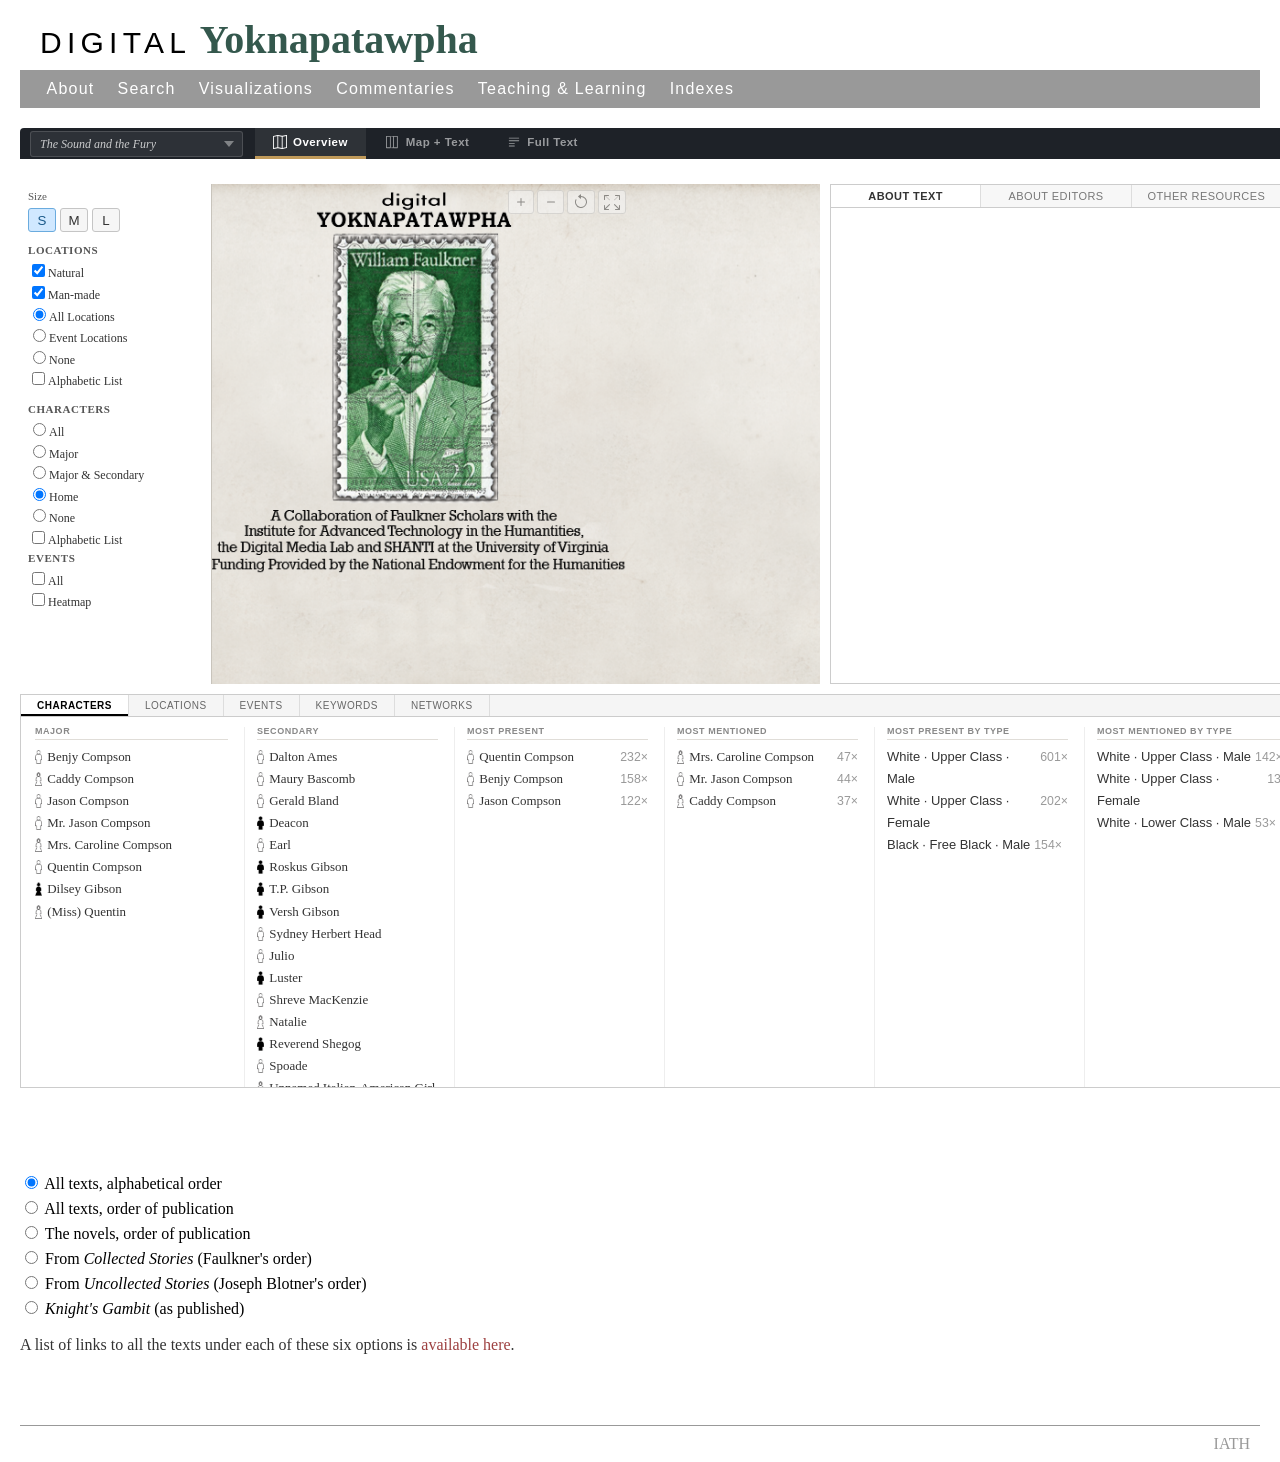
==== sound_and_the_fury_model/DIGITAL Yoknapatawpha.html @ d9072cad "Add Sound and the Fury front-end model Clone of the RE model with per-text differences isolated to o" ====
﻿<!DOCTYPE html>
<!-- saved from url=(0043)https://faulkner.iath.virginia.edu/?text=RE -->
<html lang="en"><head><meta http-equiv="Content-Type" content="text/html; charset=UTF-8">
	  <title>DIGITAL Yoknapatawpha</title>
	  
	  
	  <meta name="keywords" content="Digital Yoknapatawpha, William Faulkner, maps, characters, sartoris">
	  
	  <meta property="og:title" content="Digital Yoknapatawpha">
	  <meta property="og:image" content="https://faulkner.iath.virginia.edu/stamp.png">
	  <meta property="og:description" content="A Collaboration between an International Team of Faulkner Scholars and Technologists at the University of Virginia. Major Funding provided by the National Endowment in the Humanities">
	  
	<link rel="stylesheet" href="./DIGITAL Yoknapatawpha_files/jquery-ui-1.9.2.custom.css">
	<link rel="stylesheet" href="./DIGITAL Yoknapatawpha_files/faulkner-family_friendly.css">

	<script src="./DIGITAL Yoknapatawpha_files/jquery.min.js.download"></script>
	<script src="./DIGITAL Yoknapatawpha_files/jquery-ui-1.9.2.custom.min.js.download"></script>
	<!-- // <script src="kinetic-v4.4.1.min.js"></script> -->
	<script src="./DIGITAL Yoknapatawpha_files/konva.min.js.download"></script>
	<script src="./DIGITAL Yoknapatawpha_files/jquery.resizeOnApproach.1.0.min.js.download"></script>
	<script src="./DIGITAL Yoknapatawpha_files/heatmap.min.js.download"></script>
	<script src="./DIGITAL Yoknapatawpha_files/events-pops.js.download"></script>
	<script src="./DIGITAL Yoknapatawpha_files/texts.js.download"></script>
	<script src="./DIGITAL Yoknapatawpha_files/characters-pops.js.download"></script>
	<script src="./DIGITAL Yoknapatawpha_files/sections.js.download"></script>
	<script src="./DIGITAL Yoknapatawpha_files/locations-pops.js.download"></script>
	<script src="./DIGITAL Yoknapatawpha_files/editors.js.download"></script>
	<script src="./DIGITAL Yoknapatawpha_files/editors_assoc.js.download"></script>
	<script src="./DIGITAL Yoknapatawpha_files/controls.js.download"></script>
	<script src="./DIGITAL Yoknapatawpha_files/jquery.tabletoCSV.js.download"></script>
	<script src="https://cdn.plot.ly/plotly-2.35.2.min.js"></script>

	<!-- ═══ LOCAL MOCKUP: redirect ALL Sinatra API calls to local JSON files ═══ -->
	<script>
	var DY_DATA_PREFIX = 'sf_';
	$.ajaxPrefilter(function(options) {
		var u = options.url || '';
		var d = function(name) { return 'data/' + DY_DATA_PREFIX + name + '.json'; };
		if      (/\/sinatra\/\?/.test(u))                  { options.url = d('events'); }
		else if (/\/sinatra\/drupal_locations/.test(u))    { options.url = d('locations'); }
		else if (/\/sinatra\/characters\?text=/.test(u))   { options.url = d('characters'); }
		else if (/\/sinatra\/characters\?code=/.test(u))   { options.url = d('characters_pg'); }
		else if (/\/sinatra\/drupal_texts/.test(u))        { options.url = d('texts'); options.cache = false; }
		else if (/\/sinatra\/drupal_sections/.test(u))     { options.url = d('sections'); }
		else if (/\/sinatra\/drupal_editors_assoc/.test(u)){ options.url = d('editors_assoc'); }
		else if (/\/sinatra\/drupal_editors/.test(u))      { options.url = d('editors'); }
		else if (/\/sinatra\/drupal_other_resources/.test(u)){ options.url = d('other_resources'); }
		else if (/\/sinatra\/drupal_teaching/.test(u))      { options.url = d('teaching'); }
		else if (/\/sinatra\//.test(u))                    { options.url = d('empty'); }
	});
	</script>

    <script>
var date_start=1800;
var date_end=1962;
var search_start_page = null;
var search_end_page = null;
			var stage;
			var locations = {};
			var fitd_locations = {};
			var events = {};
			var fitd_events = {};
			var fitd_event_logos = {};
			var dates = {};
			var characters = {};
			var fitd_characters = {};
			var page_locations = {};
			var people_events = {};
			var cabin = new Array();
			var cemetery = new Array();
			var church = new Array();
			var courthouse = new Array();
			var evt = new Array();
			var farm = new Array();
			var house = new Array();
			var mansion = new Array();
			var office = new Array();
			var building = new Array();
			var statue = new Array();
			var outside = new Array();
      var backgroundLayer = new Konva.Layer();
      var heatLayer = new Konva.Layer();   // spatial heatmap — sits above map, below locations
      var contentLayer = new Konva.Layer({
			        x: 800,
			        y: 500,
		  scaleX: 0.3,
		  scaleY: 0.3,
				draggable: true,
				dragBoundFunc: function(pos) {
					// console.log(pos.y+','+this.getScale().x);
					var tx = pos.x;
					var ty = pos.y;
					if (tx > 0) {
						tx=0;
					}
					if (ty > 0) {
						ty=0;
					}
					return {x: tx, y: ty};
				}
			});
			// Sync heatLayer transform whenever contentLayer is panned
			contentLayer.on('dragmove', function() {
				heatLayer.x(contentLayer.x());
				heatLayer.y(contentLayer.y());
				heatLayer.draw();
			});
			var controlLayer = new Konva.Layer();
			var tooltipLayer = new Konva.Layer();
			var event_group = new Konva.Group();
			var location_group = new Konva.Group();
			var rect;
			var tooltip_group;
			var contentLayer_group;
			var prev=1;
			var e_prev=1;
			var min = 1;
			var max = 433;
			var speed = -250;
			var e_speed = -250;
			var c_speed = -250;
			var tooltip;
			var natural, manmade, location_marker, logo;
			
			var current_book = 'FD';
			var fd_content_outside = new Array();
			var fd_content = new Array();
			var fd_dates = {};

			var map_content = new Array();
			
			var character_origin = {};
			var character_home = {};
			var all_locations = {};
			var start_page = 1;
			var end_page = 1;
			var section_start_page = null;
			var section_end_page = null;
			var current_content = new Array();
			var current_characters = {};
			var search_characters = {}
			var current_events = {};
			var current_events_start = {};
			var current_event_logos = {};
			var current_active_event_logos = {};
			var current_locations = {};
			var current_data = {};
			var current_dates = {};
			var current_text = {};
			var current_editors = new Array();
			var current_editors_assoc = new Array();
			var current_sections = new Array();
			var current_section = '';
			var locations_people = {};
			var locations_events = {};
			var data_loaded = false;
			var location_descriptions = {};
			var location_labels = {};
			var events_images_in_order = new Array();
			var events_images_in_chron_order = new Array();
			var chron_order = new Array(); //{};
			var total_events = 0;
			var event_data = {};
			var event_dates = new Array();
			var started_event_mode = false;
			var started_chron_mode = false;
			var active_characters = new Array();
			var active_locations = {};
			var search_locations = {};
			var scrolled=0;
			
			var natural = null;
			var manmade = null;
			var out_yok = null;
			var inset_image = null;
			var heatmap_image = null;
			var heatmap_image_save = null;
			var performing_search = false;
			
			var books = [{'icon':'#flags', 'book':'FD', 'content':map_content, 'manmade':'Flags-manmade.png', 'natural':'Flags-natural.png', 'heatmap':'FlagsInTheDust-heatmap.png', 'thumbnail':'FlagsCover_icon.jpg', 'title':'Flags in the Dust'},
		{'icon':'#rose', 'book':'RE', 'content':map_content, 'manmade':'Emily-manmade.png', 'natural':'Emily-natural.png', 'heatmap':'Emily-heatmap.png', 'thumbnail':'RE_novel.jpg', 'title':'A Rose for Emily'},
		{'icon':'#spottedhorses', 'book':'SH', 'content':map_content, 'manmade':'SpotHorses-manmade.png', 'natural':'SpotHorses-natural.png', 'heatmap':'SpottedHorses-heatmap.png', 'thumbnail':'spottedhorses.jpg', 'title':'Spotted Horses'},
		{'icon':'#therewasaqueen', 'book':'TWQ', 'content':map_content, 'manmade':'Queen-manmade.png', 'natural':'Queen-natural.png', 'heatmap':'ThereWasAQueen-heatmap.png', 'thumbnail':'ThereWasAQueen.jpg', 'title':'There Was A Queen'},
		{'icon':'#barnburning', 'book':'BB', 'content':map_content, 'manmade':'BarnBurn-manmade.png', 'natural':'BarnBurn-natural.png', 'heatmap':'BarnBurning-heatmap.png', 'thumbnail':'BB_novel.jpg', 'title':'Barn Burning'},
		{'icon':'#wash', 'book':'W', 'content':map_content, 'manmade':'Wash-manmade.png', 'natural':'Wash-natural.png', 'heatmap':'Wash-heatmap.png', 'thumbnail':'Wash_icon.jpg', 'title':'Wash'},
		{'icon':'#dryseptember', 'book':'DS', 'content':map_content, 'manmade':'DrySept-manmade.png', 'natural':'DrySept-natural.png', 'heatmap':'DrySeptember-heatmap.png', 'thumbnail':'DS_novel.jpg', 'title':'Dry September'},
		{'icon':'#pantaloon', 'book':'PAN', 'content':map_content, 'manmade':'Pantaloon-manmade.png', 'natural':'Pantaloon-natural.png', 'heatmap':'PantaloonInBlack-heatmap.png', 'thumbnail':'Pantaloon_icon.jpg', 'title':'Pantaloon in Black'},
		{'icon':'#shingles', 'book':'SL', 'content':map_content, 'manmade':'Shingles-manmade.png', 'natural':'Shingles-natural.png', 'heatmap':'ShinglesForTheLord-heatmap.png', 'thumbnail':'Shingles_icon.jpg', 'title':'Shingles for the Lord'},
		{'icon':'#redleaves', 'book':'RL', 'content':map_content, 'manmade':'', 'natural':'RedLeaves-natural.png', 'heatmap':'RedLeaves-heatmap.png', 'thumbnail':'RedLeaves_icon.jpg', 'title':'Red Leaves'},
		{'icon':'#ambuscade', 'book':'AMB', 'content':map_content, 'manmade':'AMB-manmade.png', 'natural':'AMB-natural.png', 'heatmap':'Ambuscade-heatmap.png', 'thumbnail':'Ambuscade_icon.jpg', 'title':'Ambuscade'},
		{'icon':'#eveningsun', 'book':'TES', 'content':map_content, 'manmade':'EvenSun-manmade.png', 'natural':'EvenSun-natural.png', 'heatmap':'EveningSun-heatmap.png', 'thumbnail':'ThatEveningSun_icon.jpg', 'title':'That Evening Sun'},
		{'icon':'#tomorrow', 'book':'TO', 'content':map_content, 'manmade':'Tomorrow-manmade.png', 'natural':'Tomorrow-natural.png', 'heatmap':'Tomorrow-heatmap.png', 'thumbnail':'Tomorrow_icon.jpg', 'title':'Tomorrow'},
		{'icon':'#unvanquished', 'book':'UNV', 'content':map_content, 'manmade':'Unvanq-manmade.png', 'natural':'Unvanq-natural.png', 'heatmap':'UnvanqStory-heatmap.png', 'thumbnail':'UnvanquishedSS.jpg', 'title':'The Unvanquished'},
		{'icon':'#sanctuary', 'book':'SY', 'content':map_content, 'manmade':'Sanctuary-manmade.png', 'natural':'Sanctuary-natural.png', 'extra':'MemphisOxfordLayer.png', 'heatmap':'Sanctuary-heatmap.png', 'thumbnail':'santcover.jpg', 'title':'Sanctuary'},
		{'icon':'#deathdrag', 'book':'DD', 'content':map_content, 'manmade':'DDrag-manmade.png', 'natural':'DDrag-natural.png', 'heatmap':'DeathDrag-heatmap.png', 'thumbnail':'DeathDrag.jpg', 'title':'Death Drag'},
		{'icon':'#mule', 'book':'MY', 'content':map_content, 'manmade':'Mule-manmade.png', 'natural':'Mule-natural.png', 'heatmap':'MuleInTheYard-heatmap.png', 'thumbnail':'MuleInYard.jpg', 'title':'Mule In The Yard'},
		{'icon':'#sound', 'book':'SF', 'content':map_content, 'manmade':'SoundAndFury-manmade.png', 'natural':'SoundAndFury-natural.png', 'extra':'SoundAndFury-cambridge.png', 'heatmap':'SandF-heatmap.png', 'thumbnail':'sandfcovert.jpg', 'title':'The Sound and the Fury'},
		{'icon':'#light', 'book':'LA', 'content':map_content, 'manmade':'Light-manmade.png', 'natural':'Light-natural.png', 'extra':'LIA-inset.png', 'heatmap':'August-heatmap.png', 'thumbnail':'lightcovert.jpg', 'title':'Light In August'},
		{'icon':'#soldier', 'book':'TWS', 'content':map_content, 'manmade':'TwoSoldiers-manmade.png', 'natural':'TwoSoldiers-natural.png', 'heatmap':'TwoSoldiers-heatmap.png', 'extra':'TwoSoldiers-memphis.png', 'thumbnail':'TwoSoldiersIcon.jpg', 'title':'Two Soldiers'},
		{'icon':'#aild', 'book':'LD', 'content':map_content, 'manmade':'AILD-manmade.png', 'natural':'AILD-natural.png', 'heatmap':'AILD-heatmap.png', 'thumbnail':'aildcover.jpg', 'title':'As I Lay Dying'},
		{'icon':'#sas', 'book':'SAS', 'content':map_content, 'manmade':'SkirmishAtSartoris-manmade.png', 'natural':'SkirmishAtSartoris-natural.png', 'heatmap':'SkirmishAtSartoris-heatmap.png', 'thumbnail':'SkirmishAtSartoris.jpg', 'title':'Skirmish At Sartoris'},
		{'icon':'#snp', 'book':'SNP', 'content':map_content, 'manmade':'ShallNotPerish-manmade.png', 'natural':'ShallNotPerish-natural.png', 'heatmap':'ShallNotPerish-heatmap.png', 'thumbnail':'ShallNotPerish.jpg', 'title':'Shall Not Perish'},
		{'icon':'#old', 'book':'OLD', 'content':map_content, 'manmade':'OldPeople-manmade.png', 'natural':'OldPeople-natural.png', 'heatmap':'TheOldPeople-heatmap.png', 'thumbnail':'TheOldPeople.jpg', 'title':'The Old People'},
		{'icon':'#god', 'book':'GOD', 'content':map_content, 'manmade':'GoDownMoses-manmade.png', 'natural':'GoDownMoses-natural.png', 'heatmap':'GDMStory-heatmap.png', 'thumbnail':'GoDownMoses.jpg', 'title':'Go Down, Moses'},
		{'icon':'#raid', 'book':'RAI', 'content':map_content, 'manmade':'Raid-manmade.png', 'natural':'Raid-natural.png', 'heatmap':'Raid-heatmap.png', 'thumbnail':'Raid.jpg', 'title':'Raid'},
		{'icon':'#retreat', 'book':'RET', 'content':map_content, 'manmade':'Retreat-manmade.png', 'natural':'Retreat-natural.png', 'heatmap':'Retreat-heatmap.png', 'thumbnail':'Retreat.jpg', 'title':'Retreat'},
		{'icon':'#bear', 'book':'BAR', 'content':map_content, 'manmade':'TheBear-manmade.png', 'natural':'TheBear-natural.png', 'heatmap':'TheBear-heatmap.png', 'thumbnail':'TheBear.jpg', 'title':'The Bear'},
		{'icon':'#delta_autumn', 'book':'DEL', 'content':map_content, 'manmade':'DeltaAutumn-manmade.png', 'natural':'DeltaAutumn-natural.png', 'heatmap':'DeltaAutumn-heatmap.png', 'thumbnail':'DeltaAutumn.jpg', 'title':'Delta Autumn'},
		{'icon':'#vendee', 'book':'VEN', 'content':map_content, 'manmade':'Vendee-manmade.png', 'natural':'Vendee-natural.png', 'heatmap':'Vendee-heatmap.png', 'thumbnail':'Vendee.jpg', 'title':'Vendee'},
		{'icon':'#centaur', 'book':'CB', 'content':map_content, 'manmade':'Centaur-manmade.png', 'natural':'Centaur-natural.png', 'heatmap':'CentaurInBrass-heatmap.png', 'thumbnail':'CentaurInBrass.jpg', 'title':'Centaur In Brass'},
		{'icon':'#intruder', 'book':'ID', 'content':map_content, 'manmade':'Intruder-manmade.png', 'natural':'Intruder-natural.png', 'heatmap':'IntruderInTheDust-heatmap.png', 'thumbnail':'IntruderIcon.jpg', 'title':'Intruder In The Dust'},
		{'icon':'#dead_pilots', 'book':'ADP', 'content':map_content, 'manmade':'DeadPilots-manmade.png', 'natural':'DeadPilots-natural.png', 'extra':'DeadPilots-extra.png', 'heatmap':'DeadPilots-heatmap.png', 'thumbnail':'AllTheDeadPilots.jpg', 'title':'All The Dead Pilots'},
		{'icon':'#reivers', 'book':'R', 'content':map_content, 'manmade':'Reivers-manmade.png', 'natural':'Reivers-natural.png', 'extra':'Reivers-inset.png', 'heatmap':'TheReivers-heatmap.png', 'thumbnail':'ReiversCover.jpg', 'title':'Reivers'},
		{'icon':'#ajustice', 'book':'J', 'content':map_content, 'manmade':'AJustice-manmade.png', 'natural':'AJustice-natural.png', 'heatmap':'AJustice-heatmap.png', 'thumbnail':'AJustice.jpg', 'title':'A Justice'},
		{'icon':'#courtship', 'book':'CRT', 'content':map_content, 'manmade':'Courtship-manmade.png', 'natural':'Courtship-natural.png', 'heatmap':'ACourtship-heatmap.png', 'thumbnail':'ACourtship.jpg', 'title':'A Courtship'},
		{'icon':'#unvanqnovel', 'book':'UV', 'content':map_content, 'manmade':'UnvanqNovel-manmade.png', 'natural':'UnvanqNovel-natural.png', 'heatmap':'TheUnvanquished-heatmap.png', 'thumbnail':'UnvanqCover.jpg', 'title':'The Unvanquished'},
			{'icon':'#hamlet', 'book':'H', 'content':map_content, 'manmade':'Hamlet-manmade.png', 'natural':'Hamlet-natural.png', 'extra':'Hamlet-inset.png', 'heatmap':'TheHamlet-heatmap.png', 'thumbnail':'HamletCover.jpg', 'title':'Hamlet'},
			{'icon':'#hound', 'book':'TH', 'content':map_content, 'manmade':'Hound-manmade.png', 'natural':'Hound-natural.png', 'heatmap':'TheHound-heatmap.png', 'thumbnail':'TheHound.jpg', 'title':'The Hound'},
			{'icon':'#lizards', 'book':'LJC', 'content':map_content, 'manmade':'Lizards-manmade.png', 'natural':'Lizards-natural.png', 'heatmap':'JamshydsCourtyard-heatmap.png', 'thumbnail':'Lizards.jpg', 'title':'Lizards in Jamshyd&rsquo;s Courtyard'},
			{'icon':'#fool', 'book':'FAH', 'content':map_content, 'manmade':'FoolAboutHorse-manmade.png', 'natural':'FoolAboutHorse-natural.png', 'heatmap':'FoolAboutAHorse-heatmap.png', 'thumbnail':'FoolAboutHorse.jpg', 'title':'Fool About a Horse'},
			{'icon':'#point', 'book':'POL', 'content':map_content, 'manmade':'PointOfLaw-manmade.png', 'natural':'PointOfLaw-natural.png', 'heatmap':'PointOfLaw-heatmap.png', 'thumbnail':'APointOfLaw.jpg', 'title':'A Point Of Law'},
			{'icon':'#tallmen', 'book':'TM', 'content':map_content, 'manmade':'TallMen-manmade.png', 'natural':'TallMen-natural.png', 'heatmap':'TheTallMen-heatmap.png', 'thumbnail':'TheTallMen.jpg', 'title':'The Tall Men'},
			{'icon':'#goldnotalways', 'book':'GOL', 'content':map_content, 'manmade':'GoldNotAlways-manmade.png', 'natural':'GoldNotAlways-natural.png', 'heatmap':'GoldIsNotAlways-heatmap.png', 'thumbnail':'GoldIsNotAlways.jpg', 'title':'Gold Is Not Always'},
			{'icon':'#moses_novel', 'book':'GDM', 'content':map_content, 'manmade':'MosesNovel-manmade.png', 'natural':'MosesNovel-natural.png', 'heatmap':'GoDownMoses-heatmap.png', 'thumbnail':'GoDownMosesNovelCover.jpg', 'title':'Go Down, Moses'},
			{'icon':'#monk', 'book':'MNK', 'content':map_content, 'manmade':'Monk-manmade.png', 'natural':'Monk-natural.png', 'heatmap':'Monk-heatmap.png', 'thumbnail':'Monk.jpg', 'title':'Monk'},
			{'icon':'#lion', 'book':'LIO', 'content':map_content, 'manmade':'Lion-manmade.png', 'natural':'Lion-natural.png', 'heatmap':'Lion-heatmap.png', 'thumbnail':'Lion.jpg', 'title':'Lion'},
			{'icon':'#smoke', 'book':'SMO', 'content':map_content, 'manmade':'Smoke-manmade.png', 'natural':'Smoke-natural.png', 'heatmap':'Smoke-heatmap.png', 'thumbnail':'Smoke.jpg', 'title':'Smoke'},
			{'icon':'#race', 'book':'RAM', 'content':map_content, 'manmade':'RaceAtMorning-manmade.png', 'natural':'RaceAtMorning-natural.png', 'heatmap':'RaceAtMorning-heatmap.png', 'extra':'RaceAtMorning-extra.png', 'thumbnail':'RaceAtMorning.jpg', 'title':'Race At Morning'},
//				{'icon':'', 'book':'HEAT', 'content':map_content, 'manmade':'Lion-manmade.png', 'natural':'Lion-natural.png', 'heatmap':'Lion-heatmap.png', 'thumbnail':'Lion.jpg', 'title':'Lion'},
			{'icon':'#elly', 'book':'ELY', 'content':map_content, 'manmade':'Elly-manmade.png', 'natural':'Elly-natural.png', 'heatmap':'Elly-heatmap.png', 'thumbnail':'Elly.jpg', 'title':'Elly'},
			{'icon':'#hair', 'book':'HR', 'content':map_content, 'manmade':'Hair-manmade.png', 'natural':'Hair-natural.png', 'heatmap':'Hair-heatmap.png', 'thumbnail':'Hair.jpg', 'title':'Hair'},
			{'icon':'#willy', 'book':'UW', 'content':map_content, 'manmade':'UncleWilly-manmade.png', 'natural':'UncleWilly-natural.png', 'heatmap':'UncleWilly-heatmap.png', 'thumbnail':'UncleWilly.jpg', 'title':'Uncle Willy', 'extra':'UncleWilly-extra.png'},
			{'icon':'#grandmother', 'book':'MGM', 'content':map_content, 'manmade':'MyGrandmotherMillard-manmade.png', 'natural':'MyGrandmotherMillard-natural.png', 'heatmap':'Grandmother-heatmap.png', 'thumbnail':'MyGrandmotherMillard.jpg', 'title':'My Grandmother Millard'},
			{'icon':'#abearhunt', 'book':'ABH', 'content':map_content, 'manmade':'ABearHunt-manmade.png', 'natural':'ABearHunt-natural.png', 'heatmap':'ABearHunt-heatmap.png', 'thumbnail':'ABearHunt.jpg', 'title':'A Bear Hunt'},
			{'icon':'#bythepeople', 'book':'BP', 'content':map_content, 'manmade':'ByThePeople-manmade.png', 'natural':'ByThePeople-natural.png', 'heatmap':'ByThePeople-heatmap.png', 'thumbnail':'ByThePeople.jpg', 'title':'By The People'},
			{'icon':'#absalomabsalom', 'book':'AA', 'content':map_content, 'manmade':'Absalom-manmade.png', 'natural':'Absalom-natural.png', 'heatmap':'Absalom-heatmap.png', 'thumbnail':'aacover.jpg', 'title':'Absalom, Absalom!'},
			{'icon':'#town', 'book':'T', 'content':map_content, 'manmade':'Town-manmade.png', 'natural':'Town-natural.png', 'heatmap':'66_T.png', 'thumbnail':'Town.jpg', 'title':'The Town', 'extra':'Town-inset.png'},
			{'icon':'#fine', 'book':'TWB', 'content':map_content, 'manmade':'ThatWillBeFine-manmade.png', 'natural':'ThatWillBeFine-natural.png', 'heatmap':'ThatWillBeFine-heatmap.png', 'thumbnail':'ThatWillBeFine.jpg', 'title':'That Will Be Fine'},
			{'icon':'#error', 'book':'EIC', 'content':map_content, 'manmade':'ErrorInChemistry-manmade.png', 'natural':'ErrorInChemistry-natural.png', 'heatmap':'ErrorInChemistry-heatmap.png', 'thumbnail':'AnErrorInChemistry.jpg', 'title':'An Error In Chemistry'},
			{'icon':'#beyond', 'book':'BE', 'content':map_content, 'manmade':'Beyond-manmade.png', 'natural':'Beyond-natural.png', 'heatmap':'Beyond-heatmap.png', 'thumbnail':'Beyond.jpg', 'title':'Beyond'},
			{'icon':'#hand', 'book':'HUW', 'content':map_content, 'manmade':'HandUponWater-manmade.png', 'natural':'HandUponWater-natural.png', 'heatmap':'HandOnWaters-heatmap.png', 'thumbnail':'HandUponTheWaters.jpg', 'title':'Hand Upon The Waters'},
			{'icon':'#mansion', 'book':'M', 'content':map_content, 'manmade':'Mansion-manmade.png', 'natural':'Mansion-natural.png', 'heatmap':'67_M.png', 'thumbnail':'Mansion.jpg', 'title':'The Mansion', 'extra':'Mansion-extra.png'},
			{'icon':'#AppendixCompson', 'book':'AC', 'content':map_content, 'manmade':'AppendixCompson-manmade.png', 'natural':'AppendixCompson-natural.png', 'heatmap':'58_AC.png', 'thumbnail':'AppendixCompson.jpg', 'title':'Appendix: Compson'},
			{'icon':'#adastra', 'book':'AD', 'content':map_content, 'manmade':'AdAstra-manmade.png', 'natural':'AdAstra-natural.png', 'heatmap':'AdAstra-heatmap.png', 'thumbnail':'AdAstra.jpg', 'title':'Ad Astra', 'extra':'AdAstra-extra.png'},
			{'icon':'#zilphia', 'book':'MZG', 'content':map_content, 'manmade':'MissZilphia-manmade.png', 'natural':'MissZilphia-natural.png', 'heatmap':'20_MZG.png', 'thumbnail':'MissZilphiaGant.jpg', 'title':'Miss Zilphia Gant'},
			{'icon':'#name_city', 'book':'NC', 'content':map_content, 'manmade':'NameForCity-manmade.png', 'natural':'NameForCity-natural.png', 'heatmap':'', 'thumbnail':'NameForCity.jpg', 'title':'A Name for the City'},
			{'icon':'#gambit', 'book':'KGB', 'content':map_content, 'manmade':'Gambit-manmade.png', 'natural':'Gambit-natural.png', 'heatmap':'', 'thumbnail':'Gambit-cover-icon.jpg', 'title':'Knight&rsquo;s Gambit'},
			{'icon':'#requiem', 'book':'RQ', 'content':map_content, 'manmade':'Requiem-manmade.png', 'natural':'Requiem-natural.png', 'heatmap':'', 'thumbnail':'Requiem-cover-icon.jpg', 'title':'Requiem for a Nun'},
			
	];

	var texts_by_publish_date = ['flags', 'sound', 'rose', 'aild', 'redleaves', 'dryseptember', 'sanctuary', 'eveningsun', 'adastra', 'hair', 'spottedhorses', 'hound', 'dead_pilots', 'ajustice', 'deathdrag', 'centaur', 'lizards', 'smoke', 'zilphia', 'light', 'therewasaqueen', 'beyond', 'wash', 'elly', 'abearhunt', 'mule', 'ambuscade', 'retreat', 'raid', 'sas', 'fine', 'willy', 'lion', 'fool', 'absalomabsalom', 'unvanquished', 'vendee', 'monk', 'unvanqnovel', 'barnburning','hand', 'hamlet', 'point', 'old', 'pantaloon', 'goldnotalways', 'tomorrow', 'god', 'tallmen', 'soldier', 'delta_autumn', 'bear', 'moses_novel', 'shingles', 'grandmother', 'snp', 'AppendixCompson', 'error', 'intruder', 'courtship', 'gambit', 'name_city', 'requiem', 'race', 'bythepeople', 'town', 'mansion', 'reivers'];
	var texts_by_limited = ['flags', 'sas', 'fool', 'unvanquished', 'vendee', 'unvanqnovel', 'barnburning', 'point', 'hamlet', 'old', 'pantaloon', 'goldnotalways', 'shingles', 'snp', 'intruder', 'courtship', 'reivers'];
	var texts_alphabetical = ['absalomabsalom', 'adastra', 'dead_pilots', 'ambuscade', 'AppendixCompson', 'aild', 'barnburning', 'bear', 'abearhunt', 'beyond', 'bythepeople', 'centaur', 'courtship', 'deathdrag', 'delta_autumn', 'dryseptember', 'elly', 'error', 'flags', 'fool', 'god', 'moses_novel', 'goldnotalways', 'hair', 'hamlet', 'hand', 'hound', 'intruder', 'ajustice', 'gambit', 'light', 'lion', 'lizards', 'mansion', 'zilphia', 'monk', 'mule', 'grandmother', 'name_city', 'old', 'pantaloon', 'point', 'race', 'raid', 'redleaves', 'reivers', 'requiem', 'retreat', 'rose', 'sanctuary', 'snp', 'shingles', 'sas', 'smoke', 'sound', 'spottedhorses', 'tallmen', 'eveningsun', 'fine', 'therewasaqueen', 'tomorrow', 'town', 'soldier', 'willy', 'unvanquished', 'unvanqnovel', 'vendee', 'wash'];
	var texts_by_novels = ['flags', 'sound', 'aild', 'sanctuary', 'light', 'absalomabsalom', 'unvanqnovel', 'hamlet', 'moses_novel', 'AppendixCompson', 'intruder', 'requiem', 'town', 'mansion', 'reivers'];
 	var texts_by_collected_stories = ['barnburning', 'shingles', 'tallmen', 'abearhunt', 'soldier', 'snp', 'rose', 'hair', 'centaur', 'dryseptember', 'deathdrag', 'elly', 'willy', 'mule', 'fine', 'eveningsun', 'redleaves', 'ajustice', 'courtship', 'adastra', 'dead_pilots', 'wash', 'grandmother', 'therewasaqueen', 'beyond'];
	var texts_by_uncollected_stories = ['ambuscade', 'retreat', 'raid', 'sas', 'unvanquished', 'vendee', 'fool', 'lizards', 'hound', 'spottedhorses', 'lion', 'old', 'point', 'goldnotalways', 'pantaloon', 'god', 'delta_autumn', 'bear', 'race', 'zilphia', 'name_city', 'bythepeople'];
	var texts_by_knights = ['smoke', 'monk', 'hand', 'tomorrow', 'error', 'gambit'];
	
			function array_unique(arr) {
			    var result = [];
			    for (var i = 0; i < arr.length; i++) {
			        if (result.indexOf(arr[i]) == -1) {
			            result.push(arr[i]);
			        }
			    }
			    return result;
			}
			
			function get_events(loc,id, text) {
				// alert(id);
				$.ajax({ 
	           type: 'GET', 
	           url: '/sinatra/events_from_id?id='+encodeURIComponent(id)+'&text='+text, 
	           // dataType:'json',
	           success: function (data) { 
								$(loc).html(data);
						}
					});
				
			}
			
			function sortHashTableByKey(hash, key_order, remove_key)
			{
			    var tmp = [],
			        end = [],
			        f_order = null;
			    remove_key = remove_key || false;
			    for (var key in hash)
			    {
			        if (hash.hasOwnProperty(key))
			        {
			            tmp.push(hash[key][key_order]);
			        }
			    }
			    if (hash && hash[0] && typeof(hash[0][key_order]) === 'number')
			    {
			        f_order = function (a, b) { return a - b; };
			    }
			    tmp.sort(f_order);
			    function getHash(hash, value)
			    {
			        for (k in hash)
			        {
			            if (hash[k] && hash[k][key_order] === value)
			            {
			                return { key : k, hash : hash[k] };
			            }
			        }
			    }
			    for (var i = 0, l = tmp.length; i < l; i++)
			    {
			        tmp[i] = getHash(hash, tmp[i]);
			        if (remove_key)
			        {
			            delete tmp[i].hash[key_order];
			        }
			        if (!hash.length)
			        {
			            end[tmp[i].key] = tmp[i].hash;
			        }
			        else
			        {
			            end.push(tmp[i].hash);
			        }
			    }
			    return end;
			}
			function SortArrayByKeys(inputarray) {
			  var arraykeys=[];
			  for(var k in inputarray) {arraykeys.push(k);}
			  arraykeys.sort();

			  var outputarray={};
			  for(var i=0; i<arraykeys.length; i++) {
			      outputarray[arraykeys[i]]=inputarray[arraykeys[i]];
			  }
			  return outputarray;
			}
			function GetURLParameter(sParam)
			{
			    var sPageURL = window.location.search.substring(1);
			    var sURLVariables = sPageURL.split('&');
			    for (var i = 0; i < sURLVariables.length; i++) 
			    {
			        var sParameterName = sURLVariables[i].split('=');
			        if (sParameterName[0] == sParam) 
			        {
			            return sParameterName[1];
			        }
			    }
			};
			
			function setTitle() {
				var str = ''; //'<div id="info" style="float: right;margin:2px"> <img src="information-sm.png"></div>';
				var names = "";
				if ((current_text["Title"] != null) && (current_text["Title"].indexOf("\"") >= 0)) {
					str += "<strong>"+current_text["title"]+"</strong><img src=\"information-sm.png\"><br/><span class=\"edited\">EDITED BY</span><br/>";
				} else {
					str += "<strong><i>"+current_text["title"]+"</i></strong><br/><span class=\"edited\">EDITED BY</span><br/>";
				}
				str += '<div id="info"><img src="information-sm.png"></div>';
				if(current_editors.length > 3) {
					// $("#title").css('width','250px');
				}
				$.each(current_editors, function(index, value) {
					names += names != "" ? ', ' : '';
					names += value['display_name']+"";
				})
				// wnm adding code to append associate editors' names after a semicolon in names string
				if(current_editors_assoc.length > 0) {
					names += " ; " ;
					$.each(current_editors_assoc, function(index, value) {
 						if(index > 0) {names += names != "" ? ', ' : ''; } 
 						names += value['display_name']+"";
						}
					)
 				}
				
				$('#title').html(str+'<div class="names">'+names+"</div>");
				
				// ── Populate the new map title bar ───────────────────────────
				var _namesEl = document.querySelector('#dy-title-bar .dy-title-names');
				if (_namesEl) {
					var _editorNames = [];
					$.each(current_editors, function(i, v) {
						if (v['display_name']) _editorNames.push(v['display_name']);
					});
					_namesEl.textContent = _editorNames.join(', ');
				}

				var _assocEl = document.querySelector('#dy-title-bar .dy-title-assoc');
				if (_assocEl) {
					var _assocNames = [];
					if (current_editors_assoc && current_editors_assoc.length) {
						$.each(current_editors_assoc, function(i, v) {
							if (v['display_name']) _assocNames.push(v['display_name']);
						});
					}
					_assocEl.textContent = _assocNames.join(', ') || '';
					_assocEl.closest('.dy-title-row').style.display = _assocNames.length ? '' : 'none';
				}

				var _citeBox = document.getElementById('dy-cite-box'); // legacy — no longer used

				var _aboutView = document.getElementById('ft-about-view');
				if (_aboutView) {
					var _t = current_text;
					var _today = new Date();
					var _accessed = _today.toLocaleDateString('en-US', {year:'numeric', month:'long', day:'numeric'});
					var _ctitle = _t['title'] || '';
					var _curl = 'https://faulkner.iath.virginia.edu';
					var _edDisplay = [], _edSort = [];
					$.each(current_editors, function(i, e) {
						if (e['display_name']) _edDisplay.push(e['display_name']);
						if (e['sort_name'])    _edSort.push(e['sort_name']);
					});
					// MLA
					var _mlaEd = _edSort.length ? (_edSort[0] + (_edDisplay.length > 1 ? ', and ' + _edDisplay.slice(1).join(', and ') : '') + ', editors. ') : '';
					var _mlaCite = _mlaEd + '\u201c' + _ctitle + '.\u201d <em>Digital Yoknapatawpha</em>, University of Virginia, faulkner.iath.virginia.edu. Accessed ' + _accessed + '.';
					var _mlaPlain = _mlaEd + '\u201c' + _ctitle + '.\u201d Digital Yoknapatawpha, University of Virginia, faulkner.iath.virginia.edu. Accessed ' + _accessed + '.';
					// APA
					var _apaEds = [];
					$.each(current_editors, function(i, e) {
						var _sp = (e['sort_name'] || '').split(', ');
						var _init = (_sp[1] || '').split(' ').map(function(w){ return w.charAt(0) + '.'; }).join(' ');
						_apaEds.push(_sp[0] + (_init ? ', ' + _init : ''));
					});
					var _apaEdStr = _apaEds.length ? (_apaEds.join(' & ') + ' (' + (_apaEds.length > 1 ? 'Eds.' : 'Ed.') + '). ') : '';
					var _apaCite = _apaEdStr + '(n.d.). ' + _ctitle + '. <em>Digital Yoknapatawpha</em>, University of Virginia. ' + _curl;
					var _apaPlain = _apaEdStr + '(n.d.). ' + _ctitle + '. Digital Yoknapatawpha, University of Virginia. ' + _curl;
					// Chicago
					var _chiEd = _edSort.length ? (_edSort[0] + (_edDisplay.length > 1 ? ', and ' + _edDisplay.slice(1).join(', and ') : '') + ', eds. ') : '';
					var _chiCite = _chiEd + '\u201c' + _ctitle + '.\u201d <em>Digital Yoknapatawpha</em>. University of Virginia. Accessed ' + _accessed + '. ' + _curl + '.';
					var _chiPlain = _chiEd + '\u201c' + _ctitle + '.\u201d Digital Yoknapatawpha. University of Virginia. Accessed ' + _accessed + '. ' + _curl + '.';

					function _citeSection(style, htmlStr, plainStr) {
						return '<div class="ft-cite-row" data-style="' + style + '"' + (style !== 'mla' ? ' style="display:none"' : '') + '>'
							+ '<span class="ft-cite-text">' + htmlStr + '</span>'
							+ '<button class="ft-cite-copy" data-plain="' + plainStr.replace(/"/g, '&quot;') + '">Copy</button>'
							+ '</div>';
					}

					// Build pub header
					var _pubHdr = '<div id="ft-pub-header">';
					_pubHdr += '<span class="ft-pub-title">' + (_t['title'] || '') + '</span>';
					if (_t['first_publisher'] || _t['first_publisher_date']) {
						_pubHdr += '<span class="ft-pub-row"><span class="ft-pub-label">First published: </span>';
						var _parts = [];
						if (_t['first_publisher'])           _parts.push(_t['first_publisher']);
						if (_t['first_publisher_location'])  _parts.push(_t['first_publisher_location']);
						if (_t['first_publisher_date'])      _parts.push(_t['first_publisher_date']);
						_pubHdr += _parts.join(', ') + '</span>';
					}
					if (_t['edit_copy_publisher']) {
						_pubHdr += '<span class="ft-pub-row"><span class="ft-pub-label">This edition: </span>';
						var _eParts = [];
						if (_t['edit_copy_publisher'])  _eParts.push(_t['edit_copy_publisher']);
						if (_t['edit_copy_location'])   _eParts.push(_t['edit_copy_location']);
						if (_t['edit_copy_date'])       _eParts.push(_t['edit_copy_date']);
						_pubHdr += _eParts.join(', ') + '</span>';
					}
					if (_t['page_start'] && _t['page_stop']) {
						_pubHdr += '<span class="ft-pub-row"><span class="ft-pub-label">Pages: </span>' + _t['page_start'] + '&#x2013;' + _t['page_stop'] + '</span>';
					}
					_pubHdr += '<span class="ft-pub-row"><span class="ft-pub-label">Manuscript images: </span><a href="https://faulkner.drupal.shanti.virginia.edu/node/7862?canvas" target="_blank" rel="noopener">View manuscript images at Digital Yoknapatawpha</a></span>';
					_pubHdr += '</div>';

					// Build citation block
					var _citeHtml = '<div id="ft-cite-block">';
					_citeHtml += '<p class="ft-cite-note">These citations refer to the <em>Digital Yoknapatawpha</em> database entry and editorial annotations for this story &mdash; not to Faulkner\u2019s original text.</p>';
					_citeHtml += '<div class="ft-cite-tabs">';
					_citeHtml += '<button class="ft-cite-tab active" data-style="mla">MLA</button>';
					_citeHtml += '<button class="ft-cite-tab" data-style="apa">APA</button>';
					_citeHtml += '<button class="ft-cite-tab" data-style="chicago">Chicago</button>';
					_citeHtml += '</div>';
					_citeHtml += _citeSection('mla', _mlaCite, _mlaPlain);
					_citeHtml += _citeSection('apa', _apaCite, _apaPlain);
					_citeHtml += _citeSection('chicago', _chiCite, _chiPlain);
					_citeHtml += '</div>';

					_aboutView.innerHTML = _pubHdr + _citeHtml + (current_text['about'] || '');

					// Wire cite tabs
					_aboutView.addEventListener('click', function(e) {
						var tab = e.target.closest('.ft-cite-tab');
						if (tab) {
							var style = tab.getAttribute('data-style');
							_aboutView.querySelectorAll('.ft-cite-tab').forEach(function(b){ b.classList.remove('active'); });
							tab.classList.add('active');
							_aboutView.querySelectorAll('.ft-cite-row').forEach(function(d){ d.style.display = 'none'; });
							var row = _aboutView.querySelector('.ft-cite-row[data-style="' + style + '"]');
							if (row) row.style.display = 'flex';
							return;
						}
						var copyBtn = e.target.closest('.ft-cite-copy');
						if (copyBtn) {
							var plain = copyBtn.getAttribute('data-plain');
							navigator.clipboard && navigator.clipboard.writeText(plain).then(function() {
								copyBtn.textContent = 'Copied!';
								copyBtn.classList.add('copied');
								setTimeout(function(){ copyBtn.textContent = 'Copy'; copyBtn.classList.remove('copied'); }, 1800);
							});
						}
					});
				}

				var _editorsView = document.getElementById('ft-about-editors-view');
				if (_editorsView) {
					var _editorHtml = '';
					$.each(current_editors, function(i, v) {
						_editorHtml += v['about'];
						if (current_editors_assoc && current_editors_assoc.length) {
							// editors_assoc appended below
						}
					});
					if (current_editors_assoc && current_editors_assoc.length) {
						$.each(current_editors_assoc, function(i, v) { _editorHtml += v['about'] || ''; });
					}
					_editorsView.innerHTML = _editorHtml || '<p><em>No editor information available.</em></p>';
				}

				var _titleBar = document.getElementById('dy-title-bar');
				if (_titleBar) _titleBar.style.display = 'flex';

				// ── Activate the About Text tab now that content is ready ────
				if (window.dyActivatePanelTab) window.dyActivatePanelTab('about-text');

			}
			
			function getOtherResources(text) {
				var resPanel = document.getElementById('ft-other-resources');
				if (resPanel) resPanel.innerHTML = '<span class="ft-res-loading">Loading&#x2026;</span>';

				$.ajax({
					type: 'GET',
					url: '/sinatra/drupal_other_resources?code=' + text,
					dataType: 'json',
					success: function(archiveData) {
						$.ajax({
							type: 'GET',
							url: '/sinatra/drupal_teaching?code=' + text,
							dataType: 'json',
							success: function(teachData) {
								if (!resPanel) return;
								var html = '';

								// ── Teaching ──────────────────────────────
								var teachItems = '';
								$.each(teachData['results'], function(i, v) {
									if (v['code'] != null) {
										teachItems += '<li><a href="' + v['url'] + '" target="_blank">' + v['title'] + '</a></li>';
									}
								});
								html += '<div class="ft-res-section">';
								html += '<h4 class="ft-res-heading">Teaching</h4>';
								html += '<ul class="ft-res-list">' + (teachItems || '<li class="ft-res-empty">No lessons available</li>') + '</ul>';
								html += '</div>';

								// ── Archive ───────────────────────────────
								var archiveItems = '';
								$.each(archiveData['results'], function(i, v) {
									if (v['code'] != null) {
										archiveItems += '<li><a href="https://faulkner.drupal.shanti.virginia.edu/node/' + v['nid'] + '?canvas" target="_blank">' + v['display_title'] + '</a></li>';
									}
								});
								if (text === 'AA') {
									archiveItems += '<li><a href="/family/aa_events.php" target="_blank">Chronology</a></li>';
									archiveItems += '<li><a href="/family/aa_sources.php" target="_blank">Narrative Sources</a></li>';
								}
								html += '<div class="ft-res-section">';
								html += '<h4 class="ft-res-heading">Archive</h4>';
								html += '<ul class="ft-res-list">' + (archiveItems || '<li class="ft-res-empty">No archive resources</li>') + '</ul>';
								html += '</div>';

								// ── Visualizations ────────────────────────
								var vizItems = '<li><a href="https://faulkner.iath.virginia.edu/characters-force.html?text=' + text + '" target="_blank">Location-Character Graph</a></li>';
								html += '<div class="ft-res-section">';
								html += '<h4 class="ft-res-heading">Visualizations</h4>';
								html += '<ul class="ft-res-list">' + vizItems + '</ul>';
								html += '</div>';

								resPanel.innerHTML = html;
							}
						});
					}
				});
			}
			function select_all_icons() {
				// console.log('books = '+books.length);
				// console.log('pub = '+texts_alphabetical.length);
				var b = {}
				$.each(books, function(k,v) {
					b[books[k]['icon']] = k;
				})
				$('.mac-dock').empty();
				$('#text_title_list').empty();
				$('#text_title_list').hide();
				$.each(texts_alphabetical, function(k,v) {
					b[books[k]['icon']] = k;
					$('.mac-dock').append('<a href="/?text='+books[b['#'+v]]['book']+'"><img alt="'+books[b['#'+v]]['title']+'" src="book_covers/'+books[b['#'+v]]['thumbnail']+'" id="'+books[b['#'+v]]['icon']+'" title="'+books[b['#'+v]]['title']+'"></a> ');

					var pretty_title = '&ldquo;' + books[b['#'+v]]['title'] + '&rdquo;';
					if ( ($.inArray(books[b['#'+v]]['icon'].slice(1), texts_by_novels)) > -1 ) { pretty_title = '<em>' + books[b['#'+v]]['title'] + '</em>'; }
					$('#text_title_list').append('<p><a href="/?text='+books[b['#'+v]]['book']+'">'+pretty_title+'</a></p> ');

					$(books[b['#'+v]]['icon']).click(function() {
					})
				})
				$('.mac-dock img').click(function() {
					var i = $(this).attr('id');
					//show_book(books[b[i]]['book'], books[b[i]]['content'], books[b[i]]['manmade'], books[b[i]]['natural'], books[b[i]]['heatmap'], books[b[i]]['extra']);
				})
				$('.mac-dock img').show();
				$('.mac-dock').css('width',(texts_alphabetical.length*44)+'px');
				$('.mac-dock img').resizeOnApproach();
				
			}

			function select_fewer_icons(icons) {
				if (icons == null) {
					icons = texts_alphabetical;
				}
				var b = {}
				$.each(books, function(k,v) {
					b[books[k]['icon']] = k;
				})
				$('.mac-dock').empty();
				$('#text_title_list').empty();
				$('#text_title_list').hide();
				$.each(icons, function(k,v) {
					// b[books[k]['icon']] = k;
					$('.mac-dock').append('<img alt="'+books[b['#'+v]]['title']+'" src="book_covers/'+books[b['#'+v]]['thumbnail']+'" id="'+books[b['#'+v]]['icon']+'" title="'+books[b['#'+v]]['title']+'"> ');

					var pretty_title = '&ldquo;' + books[b['#'+v]]['title'] + '&rdquo;';
					if ( ($.inArray(books[b['#'+v]]['icon'].slice(1), texts_by_novels)) > -1 ) { pretty_title = '<em>' + books[b['#'+v]]['title'] + '</em>'; }
					$('#text_title_list').append('<p><a href="/?text='+books[b['#'+v]]['book']+'">'+pretty_title+'</a></p> ');

				})
				$('.mac-dock img').click(function() {
					var i = $(this).attr('id');
					show_book(books[b[i]]['book'], books[b[i]]['content'], books[b[i]]['manmade'], books[b[i]]['natural'], books[b[i]]['heatmap'], books[b[i]]['extra']);
				})
				var w = icons.length*44;
				if (w < 780) {
					w = 780;
				}
				$('.mac-dock').css('width',w+'px');
				$('.mac-dock img').resizeOnApproach();
				
			}
			var heatmap_layer=null;
			// start up jquery
			$(function() {				
				
			    //$("#downClick").on("click" ,function(){
					//var wid = books.length*42;
					//if(scrolled < (wid-800))   
			                   //scrolled=scrolled+100;
        
			   				//$("#dock-container").animate({
			   				        //scrollLeft:  scrolled
			   				   //});
							   //console.log(scrolled);
			   			//});

    
			       //$("#upClick").on("click" ,function(){
					   //if(scrolled > 0)
			   				//scrolled=scrolled-100;
				
			   				//$("#dock-container").animate({
			   				        //scrollLeft:  scrolled
			   				   //});
							   //console.log(scrolled);

			   			//});
				
				var years = 75; //1850-1925
				// $('#date_years').append();
				// display coordinates if parameter is passed
				var coords = GetURLParameter('coords');
				var book_param=GetURLParameter('text');

				if (coords == "y") {
					$('#coords').show();
				}
				
				if(book_param == null) {
					select_all_icons();
					// $('.mac-dock').css('width',(books.length*42)+'px');
					$('.mac-dock').show();
					$("#shelf_instructions").show();
					//$("#upClick").show();
					//$("#downClick").show();
					$('.mac-dock img').resizeOnApproach();

					$("#header_menu").hide();
					$("#header_menu_underline").hide();

					$("#content_3").show();
				}

				if(book_param != null) {
					$("#header_menu").show();
					$("#header_menu_underline").show();

					$("#content_3").hide();
					//this also needs to be in locations.js and locations-pops.js
				}

				for(x=0; x <= max; x+=1) {
					events[x] = [];
					// fitd_events[x] = [];
					// fd_dates[x] = [];
					// page_locations[x] = [];
					// rose_events[x] = [];
					// rose_dates[x] = [];
					// sh_events[x] = [];
					// sh_dates[x] = [];
				}

				$('.mac-dock img').click(function() {
					
				})
								
				$.each(books, function(index, value) {
					$(value['icon']).click(function() {
						show_book(value['book'], value['content'], value['manmade'], value['natural'], value['heatmap'], value['extra']);
					})
					
				})
				
				$('#show_character_list').click(function() {
			    if (this.checked) {
						$('#character_list').dialog('open');
					} else {
						$('#character_list').dialog('close');
					}
				})
				
				$('#show_location_list').click(function() {
			    if (this.checked) {
					
						$('#location_list').dialog('open');
					} else {
						$('#location_list').dialog('close');
					}
				})
				$('#locations').click(function() {
				    if (this.checked) {
				        // the checkbox was checked 
							$.each(current_locations, function(index, value) {
								value.show();
							})
							contentLayer.draw();
							$('#event-locations').removeAttr('checked');
				    } else {
				        // the checkbox was unchecked
								$.each(current_locations, function(index, value) {
									value.hide();
								})
								contentLayer.draw();
				    }
				});

				$('#no-locations').click(function() {
								$.each(current_locations, function(index, value) {
									value.hide();
								})
								contentLayer.draw();
				});

				$(document).on('click', '#location-search', function() {
				    if (this.checked) {
				        // the checkbox was checked 
							$.each(current_locations, function(index, value) {
								value.hide();
							})
							$.each(search_locations, function(index, value) {
								if (value != null) {
									value.show();
								}
							})
							contentLayer.draw();
							// $('#location-search').removeAttr('checked');
				    } else {
				        // the checkbox was unchecked
								$.each(current_locations, function(index, value) {
									value.hide();
								})
								contentLayer.draw();
				    }
				});

				$('#event-locations').click(function() {
				    if (this.checked) {
				        // the checkbox was checked 
						$.each(current_locations, function(index, value) {
							value.hide();
						})
						$.each(current_events, function(index, value) {
							$.each(value, function(i, v) {
								$.each(v.replace(/, /g,'--').split(','), function(ii, vv) {
									if(current_locations[vv.replace('--',', ')] != null) {
										current_locations[vv.replace('--',', ')].show();
									} else {
									}
								})
							})
						})
						contentLayer.draw();
						$('#locations').removeAttr('checked');
				    } else {
				        // the checkbox was unchecked
								$.each(current_locations, function(index, value) {
									value.hide();
								})
								contentLayer.draw();
				    }
				});

				$('#events').click(function() {
				    if (this.checked) {
				        // the checkbox was checked 
							$.each(current_event_logos, function(index, value) {
								value.moveToBottom();
								value.setOpacity(0.5);
								value.show();
							})
							if(inset_image != null) {
								inset_image.moveToBottom();
							}
							if(out_yok != null) {
								out_yok.moveToBottom();
							}
							contentLayer.draw();
							$.each(event_dates, function(i, v) {
								
								highlight_date(v);
							}) 
							fade_dates();
				    } else {
				        // the checkbox was unchecked
								$.each(current_event_logos, function(index, value) {
									value.hide();
								})
								if(inset_image != null) {
									inset_image.moveToBottom();
								}
								if(out_yok != null) {
									out_yok.moveToBottom();
								}
								contentLayer.draw();
								$.each(event_dates, function(i, v) {
									$(v).hide();
								}) 
				    }
				});

				$('#natural').click(function() {
				    if (this.checked) {
				        // the checkbox was checked 
						natural.show();
						
							contentLayer.draw();
				    } else {
						natural.hide();
				        // the checkbox was unchecked
								contentLayer.draw();
				    }
				});
				$('#manmade').click(function() {
				    if (this.checked) {
				        // the checkbox was checked 
						manmade.show();
								contentLayer.draw();
				    } else {
				        // the checkbox was unchecked
						manmade.hide();
								contentLayer.draw();
				    }
				});
				$('#characters').click(function() {
				    if (this.checked) {
				        // the checkbox was checked 
								$.each(current_characters, function(index, value) {
									value.show();
								});
								contentLayer.draw();
				    } else {
				        // the checkbox was unchecked
								$.each(current_characters, function(index, value) {
									value.hide();
								});
								contentLayer.draw();
				    }
				});
				
				$('#heatmap_toggle').click(function() {
				    if (this.checked) {
				        // the checkbox was checked 
						heatmap_image.show();
						
						contentLayer.draw();
						$.each(current_locations, function(index, value) {
							value.hide();
						})
						contentLayer.draw();
						$('#locations').removeAttr('checked');
				    } else {
						heatmap_image.hide();
				        // the checkbox was unchecked
						contentLayer.draw();
						$.each(active_locations, function(index, value) {
							if (value && typeof value.show === 'function') value.show();
						})
						contentLayer.draw();
						$('#locations').attr('checked','true');
								
				    }
				    if ($('#locations').attr('checked')) {
				        // the checkbox was checked 
				    } else {
				        // the checkbox was unchecked
				    }
					
				});

				// $( "#slider" ).slider({ min: min, 
				// 		max: max,
				// 		slide: function( event, ui ) {
				// 			// if (ui.value < start_page) {
				// 			// 	$('#slider').slider('value', start_page);
				// 			// } 
				// 			// if (ui.value > end_page) {
				// 			// 	$('#slider').slider('value', end_page);
				// 			// } 
				// 			animate_location(prev, ui.value, current_events, current_locations);
				// 
				// 			animate_date(ui.value, current_dates);
				// 				contentLayer.draw();
				// 				// $(".range_item").hide();
				// 			          $("#label").text('Page '+ui.value);
				// 			          // $("#label").css("margin-left", (ui.value-min)/(max-min)*100+"%");
				// 			          // $("#label").css("left", "-25px");
				// 				prev = ui.value;
				// 			      } });

						$( "#speed" ).slider({ min: -500, 
								max: -10,
								value: -250,
								slide: function( event, ui ) {
									speed = ui.value;
			      } });
						$( "#e_speed" ).slider({ min: -500, 
								max: -10,
								value: -250,
								slide: function( event, ui ) {
									e_speed = ui.value;
			      } });
						$( "#c_speed" ).slider({ min: -500, 
								max: -10,
								value: -250,
								slide: function( event, ui ) {
									c_speed = ui.value;
			      } });
				
				    $( "#plus" )
		            .button({ icons: { primary: "ui-icon-plus" }, text: false })
		            .click(function( event ) {
							    if(contentLayer.getScale().x < 2.1) {
										// console.log(contentLayer.getX()+","+contentLayer.getY()+","+contentLayer.getScale());
							        // contentLayer.setScale(contentLayer.getScale().x+0.1);
							        contentLayer.scaleX(contentLayer.getScale().x+0.1);
							        contentLayer.scaleY(contentLayer.getScale().y+0.1);
											// console.log(contentLayer.getScale());
											var tx = contentLayer.getX()-130;
											var ty = contentLayer.getY()-80;
											if (tx > 0) {
												tx = 0;
											}
											if (ty > 0) {
												ty = 0;
											}
											contentLayer.position({x:tx, y:ty});
											// contentLayer.setPosition(contentLayer.getX()/contentLayer.getScale().x  ,contentLayer.getY()/contentLayer.getScale().y );
							        contentLayer.draw(); drawSpatialHeatmap();
							    }
		            });
		        $( "#minus" )
		            .button({ icons: { primary: "ui-icon-minus" }, text: false })
		            .click(function( event ) {
									// console.log(contentLayer.getScale().x);
							    if(contentLayer.getScale().x > 0.306) {
							        // contentLayer.setScale(contentLayer.getScale().x-0.1);
							        contentLayer.scaleX(contentLayer.getScale().x-0.1);
							        contentLayer.scaleY(contentLayer.getScale().y-0.1);
											var tx = contentLayer.getX()+130;
											var ty = contentLayer.getY()+80;
											if (tx > 0) {
												tx = 0;
											}
											if (ty > 0) {
												ty = 0;
											}
											contentLayer.position({x:tx, y:ty});
											// contentLayer.setPosition(contentLayer.getX()+130  ,contentLayer.getY()+80 );
							        contentLayer.draw(); drawSpatialHeatmap();
							    }
		            });
		        $( "#reset" )
		            .button()
		            .click(function( event ) {
						// Reset zoom/pan only — do not reload the page
						contentLayer.scale({ x: 0.305, y: 0.305 });
						contentLayer.position({ x: 0, y: 0 });
						contentLayer.draw();
						drawSpatialHeatmap();
		            });

        stage = new Konva.Stage({
          container: "container",
          width: 800,
          height: 500
        });
				contentLayer.setDraggable("draggable");
        var imageLogo = new Image();
        var imageObj = new Image();
        var image_out_yok = new Image();
				var m_down = false;
				var start = 0;
				var stop = 0;
				
				imageLogo.onload = function() {
          logo = new Konva.Image({
            x: stage.getWidth() / 2 ,
            y: stage.getHeight() / 2 -220, // - 231,
            image: imageLogo,
            width: 600,
            height: 462
          });
          // add the shape to the contentLayer
					// logo.setScale(3);
					logo.scaleX(3);
					logo.scaleY(3);
          contentLayer.add(logo);
					logo.setZIndex(10);
					// contentLayer.draw();
					// map.moveToBottom();
					if(book_param != null) {
						logo.hide();
					}

        };
        imageLogo.src = "title.png";
        
        imageObj.onload = function() {
          map = new Konva.Image({
            x: 0, //stage.getWidth() / 2 - 1300,
            y: 0, //stage.getHeight() / 2 - 800,
            image: imageObj,
            width: 2640,
            height: 1650
          });
          // add the shape to the contentLayer
					// contentLayer.setX(-820+(stage.getWidth() / 2));
					// contentLayer.setY(-425+(stage.getHeight() / 2));
					contentLayer.setX((-1320*0.305)+(stage.getWidth() / 2));
					contentLayer.setY((-825*0.305)+(stage.getHeight() / 2));
          // contentLayer.add(map);
          backgroundLayer.add(map);
					map.setZIndex(-10);
					map.moveToBottom();
					// contentLayer.setScale(0.305);
					contentLayer.scaleX(0.305);
					contentLayer.scaleY(0.305);
					// backgroundLayer.setScale(0.305);
					backgroundLayer.scaleX(0.305);
					backgroundLayer.scaleY(0.305);
					tooltip = new Konva.Text({
             text: "junk",
             fontFamily: "Calibri",
             fontSize: 14,
						fontStyle: 'bold',
             padding: 5,
             textFill: "white",
             fill: "black",
             alpha: 0.5
         });
				rect = new Konva.Rect({
				        x: 0,
				        y: 0,
				        stroke: '#555',
				        strokeWidth: 1,
				        fill: '#ddd',
				        width: 380,
				        height: tooltip.getHeight(),
				        shadowColor: 'black',
				        shadowBlur: 10,
				        shadowOffset: [10, 10],
				        shadowOpacity: 0.35,
				        cornerRadius: 10
				      });

			   tooltip_group = new Konva.Group({
			        x: 220,
			        y: 40
			      });

					tooltip_group.add(rect);
					tooltip_group.add(tooltip);
					tooltip_group.hide();
          //tooltipLayer.listen(false);
          tooltipLayer.add(tooltip_group);

			   contentLayer_group = new Konva.Group({
			        x: 800,
			        y: 500,
							draggable: true,
							dragBoundFunc: function(pos) {
								// console.log(pos);
							}
			      });
					// contentLayer_group.add(contentLayer);
				 
          // add the contentLayer to the stage
					// contentLayer.hide();
          stage.add(backgroundLayer);
          stage.add(heatLayer);
          stage.add(contentLayer);
					stage.add(controlLayer);
					stage.add(tooltipLayer);
					
        };
        imageObj.src = "papertex2b-solid.png";


					        image_out_yok.onload = function() {
					          out_yok = new Konva.Image({
					            x: 0, //stage.getWidth() / 2 - 1300,
					            y: 0, //stage.getHeight() / 2 - 800,
					            image: image_out_yok,
					            width: 2640,
					            height: 1650,
											opacity: 0.75
					          });
					          // add the shape to the contentLayer
										fd_content_outside.push(out_yok);
										if(book_param == null) {
											out_yok.hide();
										}
					
					          contentLayer.add(out_yok);
					out_yok.setZIndex(2);
					contentLayer.draw();
					// map.moveToBottom();
					        };
					        image_out_yok.src = "out_of_yok.png";


				if(book_param != null) {
					$.each(books, function(index,value) {
						if (value['book'] == book_param) {
							show_book(book_param, value['content'], value['manmade'], value['natural'], value['heatmap'], value['extra'])
						}
					})
					// show_book(book_param);
				}

	    });


			function parseDate(str) {
			    var mdy = str.split('-');
				var o = Date.UTC(date_start,1,1)/86400000.0;  // 86400000.0 milliseconds in day
					// console.log(o);
					if (parseInt(mdy[0]) < date_start) {
						// mdy = ['1799','6','1']
						mdy = [date_start-1,'6','1']
					}
			    var d = (Date.UTC(mdy[0], mdy[1], mdy[2].split(" ")[0]))/86400000.0;
				return [d-o, d-o];
			}
			function parseRangeDate(str) {
			    var pair = str.split(' to ')
					var mdy = pair[0].split('-');
					if (parseInt(mdy[0]) < date_start) {
						// mdy = ['1799','6','1']
						mdy = [date_start-1,'6','1']
					}
					var o = Date.UTC(date_start-1,12,31)/86400000.0;
			    var start = (Date.UTC(mdy[0], mdy[1], mdy[2].split(" ")[0]))/86400000.0;
					// console.log(o + " = "+start);
					mdy = pair[1].split('-');
					if (parseInt(mdy[0]) < date_start) {
						// mdy = ['1799','6','1']
						mdy = [date_start-1,'6','1']
					}
			    var stop = (Date.UTC(mdy[0], mdy[1], mdy[2].split(" ")[0]))/86400000.0;
				return [start-o, stop-o];
			}
	
		var hide_locations = function() {
			$.each(locations, function(index, value) {
				value.hide();
			});
			contentLayer.draw();
		};
		var show_locations = function() {
			$.each(locations, function(index, value) {
				value.show();
			});
			contentLayer.draw();
		};
		
		function animate_characters(prev, current, data) {
			var offset = 50;
			for (var loc in page_locations[prev]) {
				for (var evt in page_locations[prev][loc]) {
					try {
						
						$.each(page_locations[prev][loc]["characters"], function (index, value) {
							if(data[value] != null) {
								data[value]["image"].hide();
								// console.log('show');
							}
						});
					} catch(e) {
					}
					$.each(page_locations[prev][loc]["characters"], function (index, value) {
						if(data[value] != null) {
							data[value]["image"].setScale(1);
					}
					})
				}
			}

			var char_mode = "all";
			if ($('#characters-major').attr('checked')) {
				char_mode = "major"
			} else if ($('#characters-major-regular').attr('checked')) {
				char_mode = "major-regular"
			} else if ($('#characters-none').attr('checked')) {
				char_mode = "none"
			}
			// Iterate over everything occuring on this page, checking for characters in the specified data set. 
			// Highlight the origin of the character on the map.
			for (var loc in page_locations[current]) {
				for (var evt in page_locations[current][loc]) {
					var startX=0;
					var startY=0;
					var hash = {}
					try {

						$.each(page_locations[current][loc]["characters"], function (index, value) {
							// current book has character
							if (value == "Unnamed Scottish Engineer") {
							}
							if(data[value] != null) {
								var current_class = data[value]["rank"];
								// console.log(current_class);
								var display = false;
								if(char_mode == "all") {
									display = true
								} else
								if ((char_mode == "major") && (current_class == "Major")) {
									display = true;
								} else
								if ((char_mode == "major-regular") && ((current_class == "Major") || (current_class == "Secondary")) ) {
									display = true;
								}
								if (display) {
									if (hash[data[value]["location"]] == null) {
										hash[data[value]["location"]] = new Array;
									} else {
										hash[data[value]["location"]].push(1)
									}
									if (data[value]["location"] == loc) {
										data[value]["image"].setX(all_locations[loc].getX()-offset-(offset*hash[data[value]["location"]].length));
										data[value]["image"].setY(all_locations[loc].getY());
									} else {
										data[value]["image"].setX(all_locations[data[value]["location"]].getX()-offset-(offset*hash[data[value]["location"]].length));
										data[value]["image"].setY(all_locations[data[value]["location"]].getY());
									}
									// console.log(fitd_locations[loc].getX());
									// offset += 50;
									data[value]["image"].setScale(3);
									data[value]["image"].moveToTop(); //setZIndex(20);
									data[value]["image"].show();
									// console.log('show');
								}
							}
						});
					} catch(e) {
					}
					// $.each(page_locations[current][loc]["characters"], function (index, value) {
					// 	if(data[value] != null) {
					// 		data[value]["image"].setScale(3);
					// }
					// })
				}
			}
			
		}

		function reset_character_selection() {
			$.each(current_characters, function(index, value) {
				value["image"].hide();
			});
			contentLayer.draw();
			$.each($('#character_list_content input'), function(i,v) {
				$(v).prop("checked",false);
			});
		}
		
		function show_specific_characters() {
			$.each(current_characters, function(index, value) {
				value["image"].hide();
			});
			
			var show_names = new Array();
			$.each($('#character_list_content input'), function(i,v) {
				if (v.checked) {
					show_names.push(v.nextSibling.innerHTML);
				}
			});
			var data = current_characters;
			var offset = 50;

					var startX=0;
					var startY=0;
					var hash = {}
					try {
						$.each(character_origin, function (index, value) {
							if(data[index] != null) {
								var current_class = data[index]["rank"];
								// console.log(current_class);
								if (show_names.indexOf(index) >= 0) {
									if (hash[data[index]["location"]] == null) {
										hash[data[index]["location"]] = new Array;
									} else {
										hash[data[index]["location"]].push(1)
									}
										if (current_locations[data[index]["location"]] != null) {
											data[index]["image"].setX(current_locations[data[index]["location"]].getX()-offset-(offset*hash[data[index]["location"]].length));
										data[index]["image"].setY(current_locations[data[index]["location"]].getY());
										// console.log(data[index]["image"].getX()+","+data[index]["image"].getY());
									} else {
									}

									data[index]["image"].setScale(1.5);
									data[index]["image"].moveToTop(); //setZIndex(20);
									data[index]["image"].show();
									// console.log('show');
								} else {
									data[index]["image"].hide();
								}
							}
						});
					} catch(e) {
					}
				contentLayer.draw();
		}

		function reset_location_selection() {
			$('#locations').removeAttr('checked');
			$('#event-locations').removeAttr('checked');
			
			$.each(current_locations, function(index, value) {
				value.hide();
			});
			contentLayer.draw();
			$.each($('#location_list_content input'), function(i,v) {
				$(v).prop("checked",false);
			});
		}

		function show_specific_locations() {
			$('#locations').removeAttr('checked');
			$('#event-locations').removeAttr('checked');
			
			$.each(current_locations, function(index, value) {
				value.hide();
			});
			$.each($('#location_list_content input'), function(i,v) {
				if (v.checked) {
					current_locations[$(this).val().replace('&quot;','"')].show();
				}
			});
			
				contentLayer.draw();
		}
		
		function sortObject(obj) {
		    var arr = [];
		    var prop;
		    for (prop in obj) {
		        if (obj.hasOwnProperty(prop)) {
		            arr.push({
		                'key': prop,
		                'value': obj[prop]
		            });
		        }
		    }

		    var property_type = typeof arr[0].value == 'string';
		    // property_type: true~string, false~number

		    arr.sort(function(a, b) {
		        return property_type ? a.value.toLowerCase().localeCompare(b.value.toLowerCase()) : a.value - b.value;
		    });
		    return arr; // returns array
		}
				
		function show_characters() {
			var data = current_characters;
			
			if ($('#characters-search').attr('checked')) {
				$.each(data, function(i,v) {
					data[i]["image"].hide();
				})
				data = search_characters;
			}
			var offset = 50;

			var char_mode = "all";
			if ($('#characters-major').attr('checked')) {
				char_mode = "major"
			} else if ($('#characters-major-regular').attr('checked')) {
				char_mode = "major-regular"
			} else if ($('#characters-none').attr('checked')) {
				char_mode = "none"
			}
					var startX=0;
					var startY=0;
					var hash = {}
					try {
						// var chars = sortHashTableByKey(character_origin,'rank')
						var chars = sortObject(character_origin);
						
						$.each(chars, function (i, v) {
							index = v.key;
							if(data[index] != null) {
								var current_class = data[index]["rank"];
								// console.log(current_class);
								var display = false;
								if(char_mode == "all") {
									display = true
								} else
								if ((char_mode == "major") && (current_class == "Major")) {
									display = true;
								} else
								if ((char_mode == "major-regular") && ((current_class == "Major") || (current_class == "Secondary")) ) {
									display = true;
								}
								if ((display) && (data[index]['current'] != null)) {
									if (hash[data[index]["location"]] == null) {
										hash[data[index]["location"]] = new Array;
									} else {
										hash[data[index]["location"]].push(1)
									}
									// if (data[index]["location"] == loc) {
									// 		data[index]["image"].setX(all_locations[value].getX()-offset-(offset*hash[data[index]["location"]].length));
									// 		data[index]["image"].setY(all_locations[value].getY());
									// 	} else {
										if (current_locations[data[index]["location"]] != null) {
											data[index]["image"].setX(current_locations[data[index]["location"]].getX()-offset-(offset*hash[data[index]["location"]].length));
										data[index]["image"].setY(current_locations[data[index]["location"]].getY());
										// console.log(data[index]["image"].getX()+","+data[index]["image"].getY());
									} else {
									}
									
									// }
									// console.log(fitd_locations[loc].getX());
									// offset += 50;
									data[index]["image"].setScale(1.5);
									data[index]["image"].moveToTop(); //setZIndex(20);
									data[index]["image"].show();
									// console.log('show');
								} else {
									data[index]["image"].hide();
								}
							}
						});
					} catch(e) {
					}
					// $.each(page_locations[current][loc]["characters"], function (index, value) {
					// 	if(data[value] != null) {
					// 		data[value]["image"].setScale(3);
					// }
					// })
			
		}

		function show_characters_home() {
			var data = current_characters;
			var offset = 50;

					var startX=0;
					var startY=0;
					var hash = {}
					try {
						$.each(character_home, function (index, value) {
							if(data[index] != null) {
								var current_class = data[index]["rank"];
								// console.log(current_class);
								var display = false;
								if(value != "") {
									display = true
								}
								if (display) {
									if (hash[value] == null) {
										hash[value] = new Array;
									} else {
										hash[value].push(1)
									}
									if (current_locations[value] != null) {
										data[index]["image"].setX(current_locations[value].getX()-offset-(offset*hash[value].length));
										data[index]["image"].setY(current_locations[value].getY());
										// console.log(data[index]["image"].getX()+","+data[index]["image"].getY());
									} else {
									}
									
									// }
									// console.log(fitd_locations[loc].getX());
									// offset += 50;
									data[index]["image"].setScale(1.5);
									data[index]["image"].moveToTop(); //setZIndex(20);
									data[index]["image"].show();
									// console.log('show');
								} else {
									data[index]["image"].hide();
								}
							}
						});
					} catch(e) {
					}
			
		}
		
		function animate_location(prev, current, events, locations) {
			if (events[prev] != null) {
				$.each(events[prev], function(index, value) {
					// console.log(value);
					if (current_event_logos[value] != null) {
						current_event_logos[value].show();
						current_active_event_logos[value].setOpacity(0.35);
						current_active_event_logos[value].hide();
						// current_event_logos[value].setScale(1.25);
 					}
					// if (locations[value] != null) {
					// 	locations[value].setScale(1);
					// }
				});
			}
			if (events[current] != null) {
				$.each(events[current], function(index, value) {
					// console.log(value);
					if (current_event_logos[value] != null) {
						// current_event_logos[value].moveToBottom();
						current_event_logos[value].show();
						current_active_event_logos[value].setOpacity(0.35);
						current_active_event_logos[value].hide();
						// current_event_logos[value].setZIndex(10);
						// current_event_logos[value].setOpacity(0.35);
						// current_event_logos[value].setScale(1.25);
						// current_event_logos[value].show();
					}
					// if (locations[value] != null) {
					// 	locations[value].setScale(3);
					// }
				});
				if (current_event_logos[events[current][0]] != null) {
					// current_event_logos[events[current][0]].setScale(1);
					current_active_event_logos[events[current][0]].setOpacity(1);
					// current_active_event_logos[events[current][0]].moveToBottom();
					current_active_event_logos[events[current][0]].show();
				}
			}			
		}
		
		function fade_dates() {
			var fade = GetURLParameter('fade');
			// if (fade == "y") {
				$(".range_item").css('opacity','0.50');
			// }
			$(".range_item").css('z-index','99');
			$(".range_item").css('background-color','#b227da');
			$(".range_item").css('cursor','auto');
		}
		
		function highlight_date(value) {
			$(value).css('cursor','pointer');
				$(value).css('opacity','1');
				$(value).css('background-color','red');
				$(value).css('z-index','100');
				$(value).show();
		}
		
		function animate_date(value, dates) {
			// $(".range_item").hide();
			fade_dates();
			if (dates[value] != null) {
				$.each(dates[value], function(index, value) {
						highlight_date(value);
					});
			}			
		}

		function animate_event_date() {
			// $(".range_item").hide();
			fade_dates();
			highlight_date(event_dates[$('#e_slider').slider('value')]);
			// $(event_dates[$('#e_slider').slider('value')]).css('opacity','1');
			// $(event_dates[$('#e_slider').slider('value')]).css('background-color','red');
			// $(event_dates[$('#e_slider').slider('value')]).show();
		}
		
		function animate_section(pos) {
			var section;
			$.each(current_sections, function(index, value) {
				if ((pos >= value['start']) && (pos <= value['stop'])) {
					section = index;
					if (section != current_section) {
						$(".section_item").css('background', '#E8E8E8');
						if(GetURLParameter('section') == null) {
							$("#"+section).css('background', '#C0C0C0');
						} else {
							$("#"+section).css('background', 'red');
						}
						current_section = section;
					}
				}
			})
		}
		
		function load_images(book, content_container, manmade_image, natural_image, heatmap, extra) {
			data_loaded = false;
			var imageObject = new Image();
			        imageObject.onload = function() {
			           natural = new Konva.Image({
			            x: 0, //stage.getWidth() / 2 - 1300,
			            y: 0, //stage.getHeight() / 2 - 800,
			            image: imageObject,
			            width: 2640,
			            height: 1650
			          });
			          // add the shape to the contentLayer
				content_container.push(natural);
				// if(book_param != 'BB') {
				// 	bb_natural.hide();
				// }
			          contentLayer.add(natural);
				natural.setZIndex(2);
				contentLayer.draw();
				// map.moveToBottom();
			        };
			        imageObject.src = natural_image;
			
							var imageObject2 = new Image();
			        imageObject2.onload = function() {
			           manmade = new Konva.Image({
			            x: 0, //stage.getWidth() / 2 - 1300,
			            y: 0, //stage.getHeight() / 2 - 800,
			            image: imageObject2,
			            width: 2640,
			            height: 1650
			          });
			          // add the shape to the contentLayer
				content_container.push(manmade);
				// if(book_param != 'BB') {
				// 	bb_manmade.hide();
				// }
			          contentLayer.add(manmade);
				manmade.setZIndex(2);
				contentLayer.draw();
				// map.moveToBottom();
			    manmade.on('mousemove', function() {
			                                   var mousePos = stage.getPointerPosition();
			                                   var x = mousePos.x;
			                                   var y = mousePos.y;
			                                                           var xo = x/contentLayer.getScale().x-(contentLayer.getX()/contentLayer.getScale().x)-25;
			                                                           var yo = y/contentLayer.getScale().x-(contentLayer.getY()/contentLayer.getScale().x)+50;
			                                                           $('#coords').html(Math.floor(xo)+', '+Math.floor(yo));
			                                   // console.log( 'x: ' + x + ', y: ' + y+', xo: '+xo+', yo: '+yo+", o:"+contentLayer.getX()+', s: '+contentLayer.getScale().x);
			                                 });
				
			        };
			        imageObject2.src = manmade_image;
					
					var imageObject4 = new Image();
					if(extra != null) {
						var imageObject3 = new Image();
						        imageObject3.onload = function() {
						           var extra_img = new Konva.Image({
						            x: 0, //stage.getWidth() / 2 - 1300,
						            y: 0, //stage.getHeight() / 2 - 800,
						            image: imageObject3,
						            width: 2640,
						            height: 1650
						          });
								  inset_image = extra_img;
						          // add the shape to the contentLayer
							content_container.push(extra_img);
							// if(book_param != 'BB') {
							// 	bb_natural.hide();
							// }
						          contentLayer.add(extra_img);
							extra_img.setZIndex(30);
							contentLayer.draw();
							// map.moveToBottom();
					        imageObject4.onload = function() {
					           var heat_img = new Konva.Image({
					            x: 0, //stage.getWidth() / 2 - 1300,
					            y: 0, //stage.getHeight() / 2 - 800,
					            image: imageObject4,
					            width: 2640,
					            height: 1650
					          });
							  heatmap_image = heat_img;
							  heat_img.hide();
					          // add the shape to the contentLayer
						content_container.push(heat_img);
						// if(book_param != 'BB') {
						// 	bb_natural.hide();
						// }
					          contentLayer.add(heat_img);
						heat_img.setZIndex(45);
						// contentLayer.draw();
						// map.moveToBottom();
					        };
					        imageObject4.src = heatmap;
							
						        };
						        imageObject3.src = extra;
						
							} else {
						        imageObject4.onload = function() {
						           var heat_img = new Konva.Image({
						            x: 0, //stage.getWidth() / 2 - 1300,
						            y: 0, //stage.getHeight() / 2 - 800,
						            image: imageObject4,
						            width: 2640,
						            height: 1650
						          });
								  heatmap_image = heat_img;
								  heat_img.hide();
						          // add the shape to the contentLayer
							content_container.push(heat_img);
							// if(book_param != 'BB') {
							// 	bb_natural.hide();
							// }
						          contentLayer.add(heat_img);
							heat_img.setZIndex(45);
							// contentLayer.draw();
							// map.moveToBottom();
						        };
						        imageObject4.src = heatmap;
								
							}

			getText(book);
			$('#bb_title').show();
      $.each(content_container, function(index, value) {
				value.show();
			});
			
		}
		var show_book = function(book, content_container, manmade_image, natural_image, heatmap, extra) {
			
			$('#loading').show();
			try {
				logo.hide();
			} catch(e) {
				
			}
			$('#zoom').show();
			//       $.each(current_content, function(index, value) {
			// 	value.hide();
			// });
			current_book = book;
			
			if (book == 'HEAT') {
				date_start = 1929;
				$('#date_labels').html('<span>1930</span><span></span><span></span><span>1940</span><span></span><span></span><span>1950</span><span></span><span></span><span>1960</span>');
				// $('#date_labels span').css('width','44px');
				$('#date_labels span').css('width','81px');
				$('#date_labels').css('margin-left','-17px');
				$('#date_labels').css('margin-top','-40px');
				$('#dates').css('width','808px');
				$('#dates').css('border','none');
				$('#dates').css('border-top','2px solid black');
				$('#dates').css('margin-top','25px');
				// $('#dates').css('background-image', 'url(heat-ticks.png)');
				b = Date.UTC(1929,1,1)/86400000.0;
				e = Date.UTC(1962,1,1)/86400000.0;
				diff = e-b;
				
				$("<div class=\"first_event tick\" style=\"left:"+800/diff*((365))+"px;width:1px\"></div>").appendTo('#dates');
				$("<div class=\"first_event tick\" style=\"left:"+800/diff*(365+(10*365))+"px;width:1px\"></div>").appendTo('#dates');
				$("<div class=\"first_event tick\" style=\"left:"+800/diff*(365+(20*365))+"px;width:1px\"></div>").appendTo('#dates');
				$("<div class=\"first_event tick\" style=\"left:"+800/diff*(365+(30*365))+"px;width:1px\"></div>").appendTo('#dates');
				$('.first_event').css('margin-top','0px');
				
				$("<div class=\"small_tick tick\" style=\"left:"+800/diff*(365+(5*365))+"px;width:1px\"></div>").appendTo('#dates');
				$("<div class=\"small_tick tick\" style=\"left:"+800/diff*(365+(15*365))+"px;width:1px\"></div>").appendTo('#dates');
				$("<div class=\"small_tick tick\" style=\"left:"+800/diff*(365+(25*365))+"px;width:1px\"></div>").appendTo('#dates');

				// $('.first_event').css('display','none !important');
			}
	      $.each(books, function(index, value) {
			  if (value['content'].length > 0)
			  	value['content'].hide();
		  });
			
			start_page = 1000;
			
			load_images(book, content_container, manmade_image, natural_image, heatmap, extra);
			if (GetURLParameter('heat') != null) {
				var mo = GetURLParameter('mo') || 0.8;
				var mino = GetURLParameter('mino') || 0;
				var r = GetURLParameter('r') || 40;
				var bl = GetURLParameter('bl') || 0.9;
				var g0v = GetURLParameter('g0v') || 0.01;
				var g0c = GetURLParameter('g0c') || "FFFFFF";
				var g1v = GetURLParameter('g1v') || 0.2;
				var g1c = GetURLParameter('g1c') || "0000FF";
				var g2v = GetURLParameter('g2v') || 0.55;
				var g2c = GetURLParameter('g2c') || "00FF00";
				var g3v = GetURLParameter('g3v') || 0.85;
				var g3c = GetURLParameter('g3c') || "FFFF00";
				var g4v = GetURLParameter('g4v') || 1.0;
				var g4c = GetURLParameter('g4c') || "FF0000";
				var baselayer = GetURLParameter('base') || false;
				var baselayer_save = GetURLParameter('base-save') || false;
				var base_x = GetURLParameter('base-x') || '20';
				var base_y = GetURLParameter('base-y') || '20';
				base_x = parseInt(base_x);
				base_y = parseInt(base_y);
				var gd = {};
				gd[g0v] = '#'+g0c;
				gd[g1v] = '#'+g1c;
				gd[g2v] = '#'+g2c;
				gd[g3v] = '#'+g3c;
				gd[g4v] = '#'+g4c;
				
				// $('#heatmap-canvas').show();
		        heatmap_layer = h337.create({
		          container: document.getElementById('container'),
					gradient: gd,
					// gradient: {.2: '#'+g2c, .55: '#'+g2c, .85: '#'+g3c, 1: '#'+g4c},
		          // a waterdrop gradient ;-)
		          // gradient: { .1: 'rgba(0,0,0,0)', 0.25: "rgba(0,0,90, .6)", .5: "blue", .75: "cyan", .95: 'rgba(255,255,255,.4)'},
		          maxOpacity: mo,
					minOpacity: mino,
		          radius: r,
					blur: bl
		        });
				
				heatmap_layer.addData({x:0, y:0, value:1})
				if(baselayer) {
					for(var x=0;x <= 800; x+=base_x) {
						for(var y=0;y <= 500; y+=base_y) {
							heatmap_layer.addData({x:x, y:y, value:1})
						}
					}
				}

		        heatmap_layer_save = h337.create({
		          container: document.getElementById('heatmap-canvas'),
					gradient: gd,
					// gradient: {.2: '#'+g2c, .55: '#'+g2c, .85: '#'+g3c, 1: '#'+g4c},
		          // a waterdrop gradient ;-)
		          // gradient: { .1: 'rgba(0,0,0,0)', 0.25: "rgba(0,0,90, .6)", .5: "blue", .75: "cyan", .95: 'rgba(255,255,255,.4)'},
		          maxOpacity: mo,
					minOpacity: mino,
		          radius: r*3.5,
					blur: bl
		        });
				
				heatmap_layer_save.addData({x:0, y:0, value:0})
				if(baselayer_save) {
					for(var x=0;x < 2460; x+=(base_x*4)) {
						for(var y=0;y < 1650; y+=(base_y*4)) {
							heatmap_layer_save.addData({x:x, y:y, value:1})
						}
					}
				}
				$('#heat-info').append('<button type="button" onclick="saveImage()">save image</button>')
				$('#heat-info').append("<button type=\"button\" onclick=\"$('#heat-info-table').tableToCSV()\">export csv</button>");
			}

      $.each(fd_content_outside, function(index, value) {
				value.show();
			});

			// s = $("#slider").slider("value", start_page);
			// $('#label').html('Page '+start_page);
			// 
			// contentLayer.draw();
			// $('.mac-dock img').hide();
			// $("#layers").show();
			// $("#playback_controls").show();
			// $("#controls").show();
			// $("#dates").show();
			// $("#date_labels").show();

			$("#header_menu").show();
			$("#header_menu_underline").show();
		}
		
		var home = function() {
			window.location = window.location.href.substring(0,window.location.href.indexOf("?"));
		}

		
    </script>

    <link rel="stylesheet" href="./DIGITAL Yoknapatawpha_files/family.css">
    <link rel="stylesheet" href="./dy-mockup.css">

  <!-- Microsoft Clarity -->
  <script type="text/javascript">
    (function(c,l,a,r,i,t,y){
        c[a]=c[a]||function(){(c[a].q=c[a].q||[]).push(arguments)};
        t=l.createElement(r);t.async=1;t.src="https://www.clarity.ms/tag/"+i;
        y=l.getElementsByTagName(r)[0];y.parentNode.insertBefore(t,y);
    })(window, document, "clarity", "script", "wmh6ctudg9");
  </script>

  </head>
  <body>
  	
<div id="page_header">
    <div id="header_logo"><a class="logo" href="https://faulkner.iath.virginia.edu/"><span class="digital">DIGITAL</span> Yoknapatawpha</a></div>
    <div id="main-menu">
<ul id="main-menu-links">
    <li><a href="https://faulkner.iath.virginia.edu/family/index-about.php">About</a>
        <ul>
            <li class="first-item"><a href="https://faulkner.iath.virginia.edu/family/credits.php">Credits</a></li>
            <li><a href="https://faulkner.drupal.shanti.virginia.edu/content/dedication" target="_blank">Dedication</a></li>
            <li><a href="https://faulkner.drupal.shanti.virginia.edu/content/digital-yoknapatawpha-bibliography" target="_blank">Bibliography</a></li>
            <li><a href="https://faulkner.iath.virginia.edu/family/dysocialmedia.php">DY on Social Media</a></li>
            <li><a href="https://faulkner.drupal.shanti.virginia.edu/content/digital-yoknapatawpha-articles-presentations" target="_blank">Re-Presenting DY</a></li>
            <li><a href="https://faulkner.iath.virginia.edu/family/videos-2016demos.php">2016 Demos</a></li>
        </ul>
     </li>
    <li class="bullet-link"><a href="https://faulkner.iath.virginia.edu/family/index-search.php">Search</a>
    	<ul>
            <li class="first-item"><a href="https://faulkner.iath.virginia.edu/family/events/">Events</a></li>
            <li><span class="nav-blank">Characters</span>
            	<ul>
                    <li class="first-item"><a href="https://faulkner.iath.virginia.edu/family/characters/">By Text</a></li>
                    <li><a href="https://faulkner.iath.virginia.edu/family/cumulative_characters/">Cumulative</a>
                        <!-- ul><li class="first-item"><a href="/">Test</a></li></ul -->
                    </li>
                </ul>
            </li>
            <li><span class="nav-blank">Locations</span>
                <ul>
                    <li class="first-item"><a href="https://faulkner.iath.virginia.edu/family/locations/">By Text</a></li>
                    <li><a href="https://faulkner.iath.virginia.edu/family/cumulative_locations/">Cumulative</a></li>
                </ul>
            </li>
        </ul>
    </li>
    <li class="bullet-link"><a href="https://faulkner.iath.virginia.edu/family/index-visualizations.php">Visualizations</a>
        <ul>
            <li class="first-item"><span class="nav-blank">Location-Character</span>
            	<ul>
            		<li class="first-item"><a href="https://faulkner.iath.virginia.edu/characters-force.html">Force Directed</a></li>
            		<li><a href="https://faulkner.iath.virginia.edu/characters-bipart.html">Bipartite</a></li>
            	</ul>
            </li>
            <li><a href="https://faulkner.iath.virginia.edu/char-char-force.html">Character-Character</a></li>
            <li><a href="https://faulkner.iath.virginia.edu/characters-graph.html">Character-Event</a></li>
            <li><span class="nav-blank">Heatmaps</span>
                <ul>
                    <li class="first-item"><a href="https://faulkner.iath.virginia.edu/family/heatmaps/spatial_heatmaps.php">Spatial</a></li>
                    <li><a href="https://faulkner.iath.virginia.edu/family/heatmaps/temporal_heatmaps.php">Temporal</a></li>
                </ul>
            </li>
            <li><span class="nav-blank">Photographs</span>
                <ul>
                    <li class="first-item"><a href="https://faulkner.iath.virginia.edu/family/photograph_locations.php">by Location</a></li>
                    <li><a href="https://faulkner.iath.virginia.edu/family/photograph_repositories.php">by Repository</a></li>
                </ul>
            </li>
            <li><a href="https://faulkner.iath.virginia.edu/narrativeanalysis.html" target="_blank">Narrative Analysis</a></li>
        </ul>
     </li>
     <li class="bullet-link"><a href="https://faulkner.iath.virginia.edu/family/index-commentaries.php">Commentaries</a>
        <ul>
            <li class="first-item"><a href="https://faulkner.iath.virginia.edu/media/resources/DISPLAYS/FaulknerMapsHP.html" target="_blank">Faulkner &amp; Maps</a></li>
            <li><a href="https://faulkner.iath.virginia.edu/YokCemeteries.html">Cemeteries</a></li>
            <li><a href="https://faulkner.iath.virginia.edu/family/">Genealogies</a></li>
            <li><a href="https://faulkner.iath.virginia.edu/racial_demography/">Race &amp; Place</a></li>
            <li><span class="nav-blank"><em>Absalom, Absalom!</em></span>
                <ul>
                    <li class="first-item"><a href="https://faulkner.iath.virginia.edu/family/aa_sources.php">Narrative Sources</a></li>
                    <li><a href="https://faulkner.iath.virginia.edu/absalom_language/">Racial Language</a></li>
                    <li><a href="https://faulkner.iath.virginia.edu/absalom_characters_events_language/">Characters, Events, Language</a></li>
                </ul>
            </li>
        </ul>
     </li>
     <li class="bullet-link"><a href="https://faulkner.iath.virginia.edu/learning_modules/teaching_and_learning.html">Teaching &amp; Learning</a>
        <ul>
            <li class="first-item"><a href="https://faulkner.iath.virginia.edu/learning_modules/">Explore Lessons</a></li>
            <li><a href="https://faulkner.iath.virginia.edu/family/index-teaching_and_learning.php">All Resources</a>
                <ul>
                    <li><a href="https://faulkner.iath.virginia.edu/family/resources-by_text.php">Resources by Text</a>
                        <ul>
                            <li class="first-item"><a href="https://faulkner.iath.virginia.edu/family/resources-re.php">"A Rose for Emily"</a></li>
                            <li><a href="https://faulkner.iath.virginia.edu/family/resources-sf.php"><em>The Sound and the Fury</em></a></li>
                            <li><a href="https://faulkner.iath.virginia.edu/family/resources-ld.php"><em>As I Lay Dying</em></a></li>
                            <li><a href="https://faulkner.iath.virginia.edu/family/resources-ds.php">"Dry September"</a></li>
                            <li><a href="https://faulkner.iath.virginia.edu/family/resources-aa.php"><em>Absalom, Absalom!</em></a></li>
                        </ul>
                    </li>
                    <li><a href="https://faulkner.iath.virginia.edu/family/videos-teaching_and_learning.php">Videos</a></li>
                    <li><a href="https://faulkner.drupal.shanti.virginia.edu/content/pedagogyarticles" target="_blank">Articles</a></li>
                    <li><a href="https://faulkner.drupal.shanti.virginia.edu/content/tlworksheethomepage" target="_blank">Worksheets</a></li>
                    <li><a href="https://faulkner.drupal.shanti.virginia.edu/content/swhomepage" target="_blank">Student Work</a></li>
                </ul></li>
        </ul>
     </li>
     <li class="bullet-link"><a href="https://faulkner.iath.virginia.edu/family/index-indexes.php">Indexes</a>
        <ul>
            <li class="first-item"><a href="https://faulkner.iath.virginia.edu/family/cumulative_characters.php">Cumulative Characters</a></li>
            <li><a href="https://faulkner.iath.virginia.edu/family/cumulative_locations.php">Cumulative Locations</a></li>
            <li><a href="https://faulkner.iath.virginia.edu/family/recurring_events.php">Recurring Events</a></li>
            <li><a href="https://faulkner.drupal.shanti.virginia.edu/content/indexofmssetc" target="_blank">Manuscripts</a></li>
            <li><a href="https://faulkner.drupal.shanti.virginia.edu/content/indexofmagazineillustrations" target="_blank">Illustrations</a></li>
            <li><a href="https://faulkner.drupal.shanti.virginia.edu/content/indexofaudioclips" target="_blank">Audio Clips</a></li>
            <li><a href="https://faulkner.iath.virginia.edu/family/contributors.php">Scholarly Collaborators</a></li>
            <li><a href="https://faulkner.iath.virginia.edu/family/videos-index.php">DY Videos</a></li>
        </ul>
     </li>
</ul>
</div>

    <div id="header_menu">

<div id="header_menu_background" style="display: none;"></div>

<div class="header_menu_button_and_content">
	<div class="header_menu_button" id="hmb_1" onclick="open_menu_item('hmc_1')"><span class="a_span">About</span></div>
	<div class="header_menu_content" id="hmc_1" style="display: none;">
		<p><img src="./DIGITAL Yoknapatawpha_files/DYHEADER.jpg" alt="DY Header" title="DY Header"></p><table><tbody><tr><td><p>[<em>The most efficient way to learn how to read and use our maps of Faulkner's fictions is to view the 11-minute "</em>Demo<em>" available on each map page.  The point of this essay is to explain the interpretive policies and editorial practices that we used to create the maps.</em>]</p></td></tr></tbody></table><h2 style="text-align: center;">About These Text Maps</h2><table><tbody><tr><td><p> &nbsp; &nbsp; The <em>Digital Yoknapatawpha</em> project begins with the conviction that the world Faulkner created in the last century still has a lot to teach us about the powers of the human imagination and the struggles of American culture.  On the other hand, our goal is to re-present that world as much as possible in its own terms rather than ours - a distinction that requires explaining right at the outset.  Faulkner's ideas about race, to take a particularly problematic example, while widely shared in his time, are essentially alien to the preconceptions of our own era.  If the non-white inhabitants of Yoknapatawpha were real, we would probably refer to them as African American and Indigenous people.  But they are characters, not people, and so our default labels for them are Negroes and Indians, terms that keep our Character database closer to Faulkner's texts.  Similarly, the icons we use to display characters might look stereotypical, and even offensive -</p><div style="width: 100%; text-align: center;"><img src="./DIGITAL Yoknapatawpha_files/LegendMAA.png" alt="Asian Male Icon" title="Asian Male Icon"> &nbsp;  &nbsp;  &nbsp; <img src="./DIGITAL Yoknapatawpha_files/LegendFRR.png" alt="Indian Female Icon" title="Indian Female Icon"> &nbsp;  &nbsp;  &nbsp; <img src="./DIGITAL Yoknapatawpha_files/LegendMBB.png" alt="Negro Male Icon" title="Negro Male Icon"> &nbsp;  &nbsp;  &nbsp; <img src="./DIGITAL Yoknapatawpha_files/LegendFWW.png" alt="White Female Icon" title="White Female Icon"></div><p>But when you see them on the maps, remember that they do not represent a person, but a character born from Faulkner's imagination.  He - or at least the culture he depicts in the fictions - did sort humanity into these four colors: when Brother Fortinbride preaches a eulogy for Rosa Millard, he pictures her in heaven, "where there are men women and children, black white yellow or red, waiting for her to tend" (<em>The Unvanquished</em>, 158).  (And yes, Yoknapatawpha has one Asian American inhabitant, the unnamed "Chinese laundryman" mentioned in <em>The Town</em>, 321).  Of course, "black" and "white" were the arbitrary and absolute categories that mattered most in Faulkner's world.  While Jim Crow laws didn't keep people from having sex across the color line, the children of these interracial couplings were labeled with a set of terms - mulatto, quadroon, octoroon - that preserved the line itself.  Even an octoroon (someone with 7 white and 1 black great-grandparents) was legally "black" in Faulkner's South.  In his art Faulkner often challenges this racist practice - think Bon in <em>Absalom, Absalom!</em> for example - but even as he does so he perpetuates its categories; Bon's wife in <em>Absalom!</em> is inevitably referred to, in the novel and even by most Faulkner scholars, as his "octoroon mistress."  The icons we constructed to represent the mixed race characters in the fictions -</p><div style="width: 100%; text-align: center;"><img src="./DIGITAL Yoknapatawpha_files/LegendFBW.png" alt="NegroWhite FemaleIcon" title="NegroWhite Female Icon"> &nbsp;  &nbsp;  &nbsp; <img src="./DIGITAL Yoknapatawpha_files/LegendMRW.png" alt="IndianWhite Male Icon" title="IndianWhite Male Icon"> &nbsp;  &nbsp;  &nbsp; <img src="./DIGITAL Yoknapatawpha_files/LegendFBR.png" alt="NegroIndian Female Icon" title="NegroIndian Female Icon"> &nbsp;  &nbsp;  &nbsp; <img src="./DIGITAL Yoknapatawpha_files/LegendRWB.png" alt="Multiracial Male Icon" title="Multiracial Male Icon"></div><p> - at least make the mixed race characters easy to spot on the maps and at the same time call attention to the <em>un</em>reality or socially constructed nature of fitting the rich range of his characters into this kind of grid.</p><p>"Race" is one of the 64 fields in our Location, Character and Event databases.  Users of DY will ultimately decide the value of separating Faulkner's fictions into these parts in order to re-assemble and display them in our interactive maps and other visualization programs.  Right now my task is to discuss the other fields that don't necessarily explain themselves.</p><h3 style="text-align: center;">Locations</h3><p> &nbsp; &nbsp; We have tried to display on our maps all the places that the fictions either use as settings or refer to. By our count, that's about 990 total locations in and out of Yoknapatawpha, many of which are used in multiple texts. The Location icons sort these places into 11 categories - </p><div style="width: 100%; text-align: center;"><img src="./DIGITAL Yoknapatawpha_files/LegendCabin.png" alt="Cabin" title="Cabin"> &nbsp; <img src="./DIGITAL Yoknapatawpha_files/LegendCemetery.png" alt="Cemetery" title="Cemetery"> &nbsp; <img src="./DIGITAL Yoknapatawpha_files/LegendChurch.png" alt="Church" title="Church"> &nbsp; <img src="./DIGITAL Yoknapatawpha_files/LegendEvent.png" alt="Event" title="Event"> &nbsp; <img src="./DIGITAL Yoknapatawpha_files/LegendFarm.png" alt="Farm" title="Farm"> &nbsp; <img src="./DIGITAL Yoknapatawpha_files/LegendHouse.png" alt="House" title="House"> &nbsp; <img src="./DIGITAL Yoknapatawpha_files/LegendMansion.png" alt="Mansion" title="Mansion"> &nbsp; <img src="./DIGITAL Yoknapatawpha_files/LegendOffice_Store.png" alt="Office/Store" title="Office/Store"> &nbsp; <img src="./DIGITAL Yoknapatawpha_files/LegendOtherStructure.png" alt="Other Structure" title="Other Structure"> &nbsp; <img src="./DIGITAL Yoknapatawpha_files/LegendPublicBuilding.png" alt="Public Building" title="Public Building"> &nbsp; <img src="./DIGITAL Yoknapatawpha_files/LegendStatue.png" alt="Statue" title="Statue"></div><p> - a small enough set in our judgment to keep the map display from being too visually complex to be legible.  However, using the Locations SEARCH engine you can also filter Locations via 146 more granular <strong>Types</strong>, by means of which, for example, the set represented with the "Public Building" icon is subdivided into "School" or "Jail" and so on.</p><p>For a broader discussion of our maps of Yoknapatawpha, and their relationship to the two maps of the county that Faulkner himself created, see both the "Faulkner &amp; Maps" exhibit in DY's Commentaries section and the "Mapping the Story" explanations that you'll find in many of our Notes on the Texts. The first point to establish here is that each of the project's 68 maps, along with all the data that is associated with it, is specific to a particular text; this means that those 990 locations appear in 2419 text-based Location entries, which can and often do vary.  Take the <strong>Status</strong> field for the "Sartoris Plantation," a Location which Faulkner uses in 15 fictions. Although <em>Flags in the Dust </em>mentions that John Sartoris "rebuilt" the plantation's 'big house' after the Yankees burned it down during the Civil War (8), the rebuilt Sartoris mansion is there from the beginning to the end of <em>Flags</em> - so in the data for that text its Status is "Continuous."  It is "Destroyed" in "Retreat," the short story that ends with the Union soldiers setting it on fire.  It is "Destroyed and Rebuilt" in <em>The Unvanquished</em>, which includes the scene of its burning but also the new house that rises again from those ashes.  (The maps allow you to get from a Location - the "Sartoris Plantation" in <em>Flags</em>, say - to a Cumulative Location entry, where you can see the other 14 times Faulkner re-uses and often revises this setting in the different texts.)</p><p>Since "Yoknapatawpha" is a place that has no physical existence, deciding the location of each Location is always an interpretive act.  The <strong>Authority</strong> field identifies the basis on which our decision was made in each case.  The "Sartoris Plantation" actually appears on both of Faulkner's maps, right where the text of <em>Flags</em> says it is, "four miles away" from Jefferson (76) - so in this case our Authority for its position is "Faulkner map."  But in some cases a Location moves from the place Faulkner assigns it on his maps.  Take for example the "Armstids' Farm."  On Faulkner's 1936 map it lies northeast of Frenchman's Bend on the road that Lena Grove is walking on when <em>Light in August</em> begins, and "Faulkner map" is our Authority for its position on the map of that novel.  But when the farm appears in the earlier <em>As I Lay Dying</em>, it is clearly south of the Bend, adjacent to the river that the Bundrens cross on their journey to town; there the Authority is "Context (text, as interpreted)."  In at least several hundred cases we have no clear evidence, either within a text or on a map, on which to decide where to put a Location; in those cases we acknowledge that we are making an educated guess by identifying our Authority as "Speculation."  If you want to see exactly how often this happens, use the Locations SEARCH engine and filter for Authority=Speculation. And it's important to say that even when a map or a text provides good or at least some evidence, mapping the places used as settings or simply referred to in the texts is an inexact process.  There is no GPS system that works in Yoknapatawpha.</p><h3 style="text-align: center;">Characters</h3><p> &nbsp; &nbsp; From the beginning one of the project's goals was to take advantage of the storage and organizational capacities of electronic technology to identify every single character or group, named or unnamed, present or only mentioned, that appears in the fictions.  Of course we can't claim to have done that, but so far our Character database contains over 3700 separate characters or groups, and almost 5000 Character entries.  That difference of 1300, of course, is because many of those 3700 characters recur in multiple texts, and as with Locations, each time someone appears in <em>a</em> text, we create a entry based on that appearance; these are then aggregated in the Cumulative Character Index. Though we gratefully acknowledge how helpful the previous scholarship about Faulkner's characters has been (see the project's Bibliography), 3700 is a much larger number than any previous index or guide contains.&nbsp; Those focus almost entirely on <em>named</em> characters, and so misrepresent Faulkner's world in significant ways.&nbsp; Most of them include, for example, the peripheral Baron von Rickthofen - the German aviator who taught the pilot who shot down Johnny Sartoris in <em>Flags in the Dust</em> - but not the Unnamed Ford Driver who caused the accident in which Old Bayard dies nor the Unnamed Blind Negro Musician who begs outside Rogers' restaurant, though if Von Rickthofen evokes the aristocratic past that haunts the novel, these other characters are resonant symbols of modernity, of the class and racial disorder that defines the novel's present.&nbsp; Given the realities of print publication, including page limits, it's understandable that those earlier character indices left so much out, but our nearly 2500 Unnamed characters help us re-present the racial and socio-economic demographics of Yoknapatawpha more accurately, and in particular make its Negro population much more visible.</p><p>The 27 data fields we use to analyze each Character contain a number of interpretive assumptions that need to be made explicit.  I've already discussed the <strong>Race</strong> field, but still need to acknowledge that it is our practice to assume that when a character's race is not made explicit by a narrator or clearly implied by the narrative context, that character is "White."  Our policy here follows what we take to be Faulkner's own practice throughout the fictions.  The situation with <strong>Ethnicity</strong> - another of those 27 - is the same: Faulkner's fiction calls attention to someone's ethnicity ('Jewish,' say, or 'Chinese') only when it's not the 'Scotch', 'Scotch-Irish' or 'Anglo-Saxon' norm for the white population of his county; unless the text makes an ethnicity explicit, we leave the field blank.  We decided, however, that like Name, Gender, Rank, Class, Vitality and several other fields, in Faulkner's imagination every character has a race, and so in DY "Race" is a required field, though the field's menu also includes "Indeterminable," a category which we deploy in a few cases besides Joe Christmas.</p><p><strong>Rank</strong> allows us to register how important a Character's role is in a particular text.  "Major," "Secondary" and "Minor" are probably self-explanatory - though again it's important to note that each Character entry is text-specific, so Colonel John Sartoris for example is Major in <em>The Unvanquished</em>, Secondary in "Ambuscade," and Minor in "<em>The Sound and the Fury</em>.  It's equally important to acknowledge that these determinations are interpretive acts that can be second-guessed, and can be defended only on the basis of their interpretive utility.&nbsp; Rank includes a fourth option:  in "Barn Burning" Colonel Sartoris is "Peripheral" - that is, a character who is referred to but never appears in a text.  Unlike some of the published guides to Faulkner's characters, we don't include as "Characters" people like Cincinnatus or characters from other texts like Emma Bovary; in DY people who are mentioned but could never appear in Faulkner's world are included as Keywords, which we'll talk about <em>below</em>, under <strong>Events</strong>.</p><p>DY's <strong>Vitality</strong> field includes a pair of categories that are definitely not self-explanatory.  We decided to include "Dead-ghost" and "Alive-ghost" among the other options (Alive, Dead, Dies, Born, Born-and-Dies) as a way to capture one of the most distinctive characteristics of the world Faulkner created: the role played by what or who is 'not-there.'  This of course includes "the past [that] is never dead," but also characters who are gone yet continue to haunt the present.  Here again John Sartoris - and, interestingly, his namesake Johnny Sartoris - are cases in point.  Caddy Compson also belongs in this cohort: the first two of these are dead before <em>Flags in the Dust</em> begins, and Caddy, though still alive, has disappeared from her brothers' lives before any of their sections begin in <em>The Sound and the Fury</em>, but all three of them are obsessively 'there' in the minds of other characters, absent and present at the same time.  There aren't many of these characters, and I can understand that the categories themselves might seem arbitrary or whimsical, but this is another example of our attempt to keep our data as close to the fictions as possible.</p><p>In our scheme <strong>Class</strong> in Faulkner's world is inextricably linked to Race.  White Characters can belong to any of 5 categories: Upper, Middle, Lower, Yeoman and Poor White.  In our judgment Faulkner's concept of the Upper class is essentially restricted to the members of the Yoknapatawpha families that owned property and slaves before the Civil War. The way we defined this for ourselves was: is a Character someone Virginia Sartoris Du Pre would invite to sit at her dinner table? They can be poor or even politically powerless, like Miss Emily Grierson, but their class status is not dependent on present-day wealth or power. Characters born outside this cohort can be rich or hold important offices but are Middle class at best, and (again in our judgment) in Faulkner's world the idea of the 'middle class' is considerably smaller than in most Americans' minds.  The majority of the white characters we identify as Lower class.  Like Faulkner's idea of a gentry, the concept of Yeomanry is also imported from England; Faulkner himself does not use the term, but the critic Cleanth Brooks is right to use it to characterize families like the MacCallums or even, in at least two short stories, the moneyless Griers: families who embody the best virtues of the South's traditional culture, including a willingness to fight for their values - an association with military service that actually links them to the original 14th century British definition of 'yeomanry.'  Although class status in Faulkner's world often seems fixed by birth, some of his major characters clearly move across class lines, so our fields include a way to acknowledge when a character changes class within a text.  But this possibility, of movement between classes, explains why we created separate Class categories for Indians and Negroes.  If Faulkner's white South is quasi-aristocratic, the native American society he depicts is literally an aristocracy and so in our minds requires a different set of choices: Chief, Tribal Leader (a member of the chief's family), and Tribal Member.  And given the Jim Crow social order depicted by Faulkner it strikes us as simply inappropriate to imply the possibility of socio-economic movement for black characters.  Again, it isn't whether we think African Americans - in the South or anywhere - can't change classes, but whether Faulkner's fictions ever depict or even conceive such a possibility.   In the data are one Upper and one Lower class black characters: both appear in "That Evening Sun" in the fairy tale that the black woman Nancy creates out of her imaginatively frantic desire to escape the real circumstances of her life (and here I can mention another Character field, the awkwardly named <strong>Ontological Status</strong> field, which includes "Character created by another Character" along with "Historical" and "Literary").  Four black characters are identified as Middle class.  Otherwise we label all the Negro characters as either Enslaved or Free Black; for Negro characters the only times in which we check the "Character changes class in this text" box is when a fiction depicts someone Enslaved at the beginning and Free by the end as a result of emancipation or self-emancipation.</p><p>Let me end this section with a much less controversial decision on our part.  It seemed worthwhile to include <strong>Occupation</strong> among our Character fields.  The U.S. Bureau of Labor Statistics offered a ready-made set of categories in its index, so we relied on the nine occupational areas into which that agency sorts out the ways people make money - but it was immediately apparent to us that, at least as far as Faulkner's world was concerned, they had left out a crucial one: Crime.  So we added that, and then, as a gesture toward the complexity of that world, also added Other.  Less controversial, however, does not mean purely objective.  Take the occupation of "blacksmith" - should this go under 'Sales and Service,' or 'Production,' or - as we ultimately decided - 'Transportation'?  And while we believe that as long as we are consistent throughout the database about such editorial choices, you will find them useful, given the fact that 30 scholars entered Character data over almost a decade, we know consistency - like objectivity or thoroughness - remains a goal that is still imperfectly achieved.</p><h3 style="text-align: center;">Events</h3><p> &nbsp; &nbsp;   In the third database that provides information to the map displays are the 8400 Events into which we divide 'what happens' in the fictions. DY's instruction manual for creating these entries defines an "Event" as an episode that takes place at 1 Location during 1 unbroken length of time using 1 narrative technique - that is, we create a new Event each time the setting or time frame or narrative technique changes.  For example, the different <strong>Narrative Status</strong> options are: "Narrated" (by a first- or third-person narrator), "Told" (by a character in the text), "Remembered" (by a character), "Hypothesized" (by a character or characters), and "Narrated+Consciousness" (when a passage combines narration with the stream-of-consciousness technique that Faulkner learned from James Joyce).  Since narrative discontinuity, temporal disruption and perspectival multiplicity are hallmarks of Faulkner's experimental style, the lines between "Events" are not bright or impermeable.&nbsp; Think, for example, of the parts of the story of Thomas Sutpen in <em>Absalom!</em> that are 'told by Quentin to Shreve, as Quentin was told by his father Mr. Compson what he was told by <em>his</em> father, General Compson'!&nbsp; As always, however, our goal is interpretive utility: to re-present the stories in ways that can be displayed graphically, allowing users to see, for instance, how frequently a particular text moves backwards as well as forwards in time.</p><p>Every Event is therefore assigned a date, though often this data point - even more often than the points in space that Locations occupy - requires an act of editorial interpretation.  Faulkner's texts typically allow us to be reasonably certain about the temporal relationship between events (this, then that), but chronological markers are often broad or vague ("Spring," say, or "a year later," and so on).  Scholars have argued for decades about which decade the main events of <em>The Hamlet</em> take place in, and if it's definite that <em>As I Lay Dying</em> takes place in "July," there's no way to know for sure exactly what year Faulkner had in mind.  In many cases we simply provide a date range (yyyy-01-01 - yyyy-12-31, for example, is how we indicate "we think this happened sometime in yyyy").  In other cases we did not feel we could not be even that specific; on the chronological timeline you will occasionally see an Event plotted in this fashion -</p><div style="width: 100%; text-align: center;"><img src="./DIGITAL Yoknapatawpha_files/AboutLegendHatching.jpg" alt="Indeterminate Date Range" title="Indeterminate Date  Range"></div><p>- which is how we indicate an especially "Indeterminate Date Range."  This instance is from "A Rose for Emily": the Event when "old lady Wyatt," Emily's aunt, went "completely crazy at last" (123). And in the more problematic cases our Note on the Text includes a section on "Dating the Story" in which we go into some detail about our reasons for deciding, for example, that most of <em>The Hamlet</em> takes place in the late 1890s.  But almost all our dates are offered with the proviso that like so much else in Faulkner's world, the chronology of Yoknapatawpha is ambiguous, and we don't claim our decisions are the only possible ones.</p><p>The textual bases for DY are the paperback editions of the 'Corrected Texts' prepared by Noel Polk that Vintage International has brought out for 21st century readers - that "(123)" in the previous paragraph for example references "A Rose for Emily" in the 1995 Vintage edition of <em>Collected Stories of William Faulkner </em> - but each Event is also identified by its <strong>First 8-10 words</strong> and by a <strong>Summary</strong> of what happens in it.  Understandably, when we began sharing our plans for DY with the larger community of Faulkner scholars there was considerable concern that it might provide students in particular with an alternative to <em>reading</em> Faulkner.  Our Event Summaries, however, are designed to give readers of Faulkner enough information to recognize an episode, but like DY as a whole, our intention is to enhance their reading experience, not to replace it.</p><p>The entry for each Event also includes one or more <strong>Keywords</strong>.  These allow you to use the project's Search Events function to search the Yoknapatawpha fictions for recurring themes, motifs, techniques and so on, using a set of tags supplied by the editors of each text.  Keywords are explained in more detail at the Search Events page, but here are some examples of what you can search for and, theoretically at least, find every instance of in the canon; I'll list them according to the 3-part structure we evolved for our Keywords but you can search each of them as a single term: Environments&gt;Time of Day&gt;Twilight; Actions&gt;Economic&gt;Shopping; Cultural Issues&gt;History&gt;Indian Removal; Themes &amp; Motifs&gt;Recurring Tropes&gt;Belatedness; Relationships&gt;Familial&gt;Parents-children; Aesthetics&gt;Genre Conventions&gt;Gothic. Keywords are still (as of June 2021) a work in progress, but we are more than halfway toward our goal to have every Event in every Yoknapatawpha fiction analyzed and keyworded by at least two editors.</p><h3 style="text-align: center;">Instead of a Conclusion</h3><p> &nbsp; &nbsp; The DY team discussed and often debated these concepts in person, in online meetings and in an untold number of emails, throughout the first years of the project.  At one point or another we all became frustrated as the complexities and nuances of the world Faulkner created bumped up against the limits of what we felt we could achieve in virtual reality.  In the end, because one thing we could agree on completely was that consistency was essential, everyone was willing with varying degrees of misgiving and consent to follow the same instructions for pulling that world through our data entry forms into the Location, Character and Event databases.  Faulkner created his world almost entirely by himself, but DY is a thoroughly collaborative effort.  It's only fair to the rest of the collaborators, however, to say that the ultimate responsibility for the decisions we made about how to re-present Yoknapatawpha, for what we did and didn't do, belongs to me.&nbsp; One of the consolations you have when you work on Faulkner is the high regard in which he himself always held 'failure.' — Stephen Railton</p><p> &nbsp; &nbsp; Citing this source:<br>Stephen Railton, "About the Text Maps." <em>Digital Yoknapatawpha</em>, University of Virginia, <a href="https://faulkner.drupal.shanti.virginia.edu/content/aboutrecurringevents">https://faulkner.drupal.shanti.virginia.edu/content/aboutrecurringevents</a> (Date added to project: 2021)</p></td></tr></tbody></table>	</div>
</div>
<div class="header_menu_button_and_content">
	<div class="header_menu_button" id="hmb_2" onclick="open_menu_item('hmc_2')"><span class="a_span">Demo</span></div>
	<div class="header_menu_content" id="hmc_2" style="display: none;">
		<video id="hmc_2_video" controls="">
			<source src="http://faulkner.iath.virginia.edu/demo/TextMapDemo.mp4">
			<track kind="captions" srclang="en" src="http://faulkner.iath.virginia.edu/demo/TextMapDemo.vtt">
		</video>
	</div>
</div>
<div class="header_menu_button_and_content">
	<div class="header_menu_button" id="hmb_3" onclick="open_menu_item('hmc_3')"><span class="a_span">Legend</span></div>
	<div class="header_menu_content" id="hmc_3" style="display: none;">
		<h2 style="text-align: center;">Legend</h2><table><tbody><tr><td colspan="2"><strong> &nbsp; &nbsp; &nbsp; &nbsp; Map Features</strong></td></tr><tr><td><img src="./DIGITAL Yoknapatawpha_files/LegendPath.jpg" alt="Path" title="Path"></td><td>A path through the forest surrounding the settlement that became Jefferson.<br>This image also shows how we fade features that lie outside the scope of the text being mapped.</td></tr><tr><td><img src="./DIGITAL Yoknapatawpha_files/LegendRoad.jpg" alt="Road" title="Road"></td><td>Roads.&nbsp; Except for the roads in the town of Jefferson after 1920 or so, all the roads in Yoknapatawpha are unpaved - though gradually improved with gravel and better grading over time.</td></tr><tr><td><img src="./DIGITAL Yoknapatawpha_files/LegendRailroad.jpg" alt="Railroad" title="Railroad"></td><td>Railroad.&nbsp; The one that Colonel Sartoris built after the Civil War.</td></tr><tr><td><img src="./DIGITAL Yoknapatawpha_files/LegendBridge.jpg" alt="Bridge" title="Bridge"> &nbsp; <img src="./DIGITAL Yoknapatawpha_files/LegendFord.jpg" alt="Ford" title="Ford"></td><td><em>Left</em>: Bridge.  Not all the streams in Yoknapatawha are bridged; the image <em>at right</em> shows fords across two roads.</td></tr><tr><td><img src="./DIGITAL Yoknapatawpha_files/LegendNaturalFeatures.jpg" alt="Natural Features" title="Natural Features"></td><td>Our maps display natural features in three colors.<br>Here you can see trees (green), a hill (brown) and a stream (blue).</td></tr><tr><td><img src="./DIGITAL Yoknapatawpha_files/LegendWater.jpg" alt="Water Features" title="Water Features"> &nbsp; <img src="./DIGITAL Yoknapatawpha_files/LegendSwamp.jpg" alt="Swamp" title="Swamp"></td><td><em>Left</em>: water features include Yoknapatawpha's two rivers, its creeks (or "branches"), springs and "sloughs" (one slough is shown here, alongside the county's northern river).  <em>Right</em>: a swamp.</td></tr><tr><td><img src="./DIGITAL Yoknapatawpha_files/LegendCultivatedFields.jpg" alt="Cultivated Fields" title="Cultivated Fields"></td><td>Cultivated fields.&nbsp; The original forests were cut down to create them; we include them in the category of "man-made locations."</td></tr><tr><td colspan="2"><strong> &nbsp; &nbsp; &nbsp; &nbsp; Locations</strong></td></tr><tr><td><img src="./DIGITAL Yoknapatawpha_files/LegendCabin.png" alt="Cabin" title="Cabin"></td><td>Cabin.</td></tr><tr><td><img src="./DIGITAL Yoknapatawpha_files/LegendCemetery.png" alt="Cemetery" title="Cemetery"></td><td>Cemetery.</td></tr><tr><td><img src="./DIGITAL Yoknapatawpha_files/LegendChurch.png" alt="Church" title="Church"></td><td>Church.</td></tr><tr><td><img src="./DIGITAL Yoknapatawpha_files/LegendEvent.png" alt="icon"></td><td>Event.  We use this icon to identify locations that can't be represented by the other icons.</td></tr><tr><td><img src="./DIGITAL Yoknapatawpha_files/LegendFarm.png" alt="icon"></td><td>Farm.</td></tr><tr><td><img src="./DIGITAL Yoknapatawpha_files/LegendHouse.png" alt="icon"></td><td>House.</td></tr><tr><td><img src="./DIGITAL Yoknapatawpha_files/LegendMansion.png" alt="icon"></td><td>Mansion.  Sometimes this also represents an entire plantation as well as the "big house" there.</td></tr><tr><td><img src="./DIGITAL Yoknapatawpha_files/LegendOffice_Store.png" alt="icon"></td><td>Office or store.</td></tr><tr><td><img src="./DIGITAL Yoknapatawpha_files/LegendOtherStructure.png" alt="icon"></td><td>Other structure.  This category includes Jefferson's water tower, or a lumber mill, a cotton house, a kitchen, a hunting camp and so on.</td></tr><tr><td><img src="./DIGITAL Yoknapatawpha_files/LegendPublicBuilding.png" alt="icon"></td><td>Public building.  This includes the courthouse at the center of the county and town, a school, a post office, the jail and so on.</td></tr><tr><td><img src="./DIGITAL Yoknapatawpha_files/LegendStatue.png" alt="icon"></td><td>Statue or monument.</td></tr><tr><td><img src="./DIGITAL Yoknapatawpha_files/YokInset.png" alt="Yoknapatawpha Inset" title="Yoknapatawpha Inset"></td><td>A Yoknapatawpha Location that appears on an inset map.</td></tr><tr><td><img src="./DIGITAL Yoknapatawpha_files/OutOfYok.png" alt="Out of Yoknapatawpha" title="Out of Yoknapatawpha"></td><td>Any out of Yoknapatawpha Location, whether on an inset map or the REGION, NATION or WORLD maps.</td></tr><tr><td colspan="2"><strong> &nbsp; &nbsp; &nbsp; &nbsp; Characters</strong></td></tr><tr><td><img src="./DIGITAL Yoknapatawpha_files/LegendMAA.png" alt="Asian Male Icon" title="Asian Male Icon"> &nbsp; <img src="./DIGITAL Yoknapatawpha_files/LegendFAA.png" alt="Asian Female Icon" title="Asian Female Icon"></td><td>The male and female icons for individual characters identified as Asian.</td></tr><tr><td><img src="./DIGITAL Yoknapatawpha_files/LegendMRR.png" alt="Indian Male Icon" title="Indian Male Icon"> &nbsp; <img src="./DIGITAL Yoknapatawpha_files/LegendFRR.png" alt="Negro Female Icon" title="Indian Female Icon"></td><td>The male and female icons for individual characters identified as Indian.</td></tr><tr><td><img src="./DIGITAL Yoknapatawpha_files/LegendMBB.png" alt="Negro Male Icon" title="Negro Male Icon"> &nbsp; <img src="./DIGITAL Yoknapatawpha_files/LegendFBB.png" alt="Negro Female Icon" title="Negro Female Icon"></td><td>The male and female icons for individual characters identified as Negro.</td></tr><tr><td><img src="./DIGITAL Yoknapatawpha_files/LegendMWW.png" alt="White Male Icon" title="White Male Icon"> &nbsp; <img src="./DIGITAL Yoknapatawpha_files/LegendFWW.png" alt="White FemaleIcon" title="White Female Icon"></td><td>The male and female icons for individual characters identified as White.</td></tr><tr><td><img src="./DIGITAL Yoknapatawpha_files/LegendMBW.png" alt="NegroWhite Male Icon" title="NegroWhite Male Icon"> &nbsp; <img src="./DIGITAL Yoknapatawpha_files/LegendFBW.png" alt="NegroWhite FemaleIcon" title="NegroWhite Female Icon"></td><td>The male and female icons for individual characters identified as biracial: Negro and White.</td></tr><tr><td><img src="./DIGITAL Yoknapatawpha_files/LegendMRW.png" alt="IndianWhite Male Icon" title="IndianWhite Male Icon"> &nbsp; <img src="./DIGITAL Yoknapatawpha_files/LegendFRW.png" alt="IndianWhite FemaleIcon" title="IndianWhite Female Icon"></td><td>The male and female icons for individual characters identified as biracial: Indian and White.</td></tr><tr><td><img src="./DIGITAL Yoknapatawpha_files/LegendMBR.png" alt="NegroIndian Male Icon" title="NegroIndian Male Icon"> &nbsp; <img src="./DIGITAL Yoknapatawpha_files/LegendFBR.png" alt="NegroIndian Female Icon" title="NegroIndian Female Icon"></td><td>The male and female icons for individual characters identified as biracial: Negro and Indian.</td></tr><tr><td><img src="./DIGITAL Yoknapatawpha_files/LegendMI.png" alt="Male Racially Ambiguous Icon" title="Male Racially Ambiguous Icon"> &nbsp; <img src="./DIGITAL Yoknapatawpha_files/LegendFI.png" alt="Female Racially Ambiguous Icon" title="Female Racially Ambiguous Icon"></td><td>The male and female icons for a character whose racial identity cannot be determined.  We use this very sparingly.&nbsp; In Faulkner's world race is a very determinant category, although he typically specifies race only when someone is 'not white' - Indian, Negro, mulatto, quadroon, Japanese and so on.  Nearly every character whose race is not made explicit is unquestionably imagined as white.  But Joe Christmas falls between these categories, and there are a few other instances when we didn't feel comfortable assigning <em>a</em> race.</td></tr><tr><td><img src="./DIGITAL Yoknapatawpha_files/LegendRWB.png" alt="Multiracial Male Icon" title="Multiracial Male Icon"></td><td>The icon for the very few characters who are identified as multi-racial: Indian, White and Black.</td></tr><tr><td><img src="./DIGITAL Yoknapatawpha_files/LegendGroupMA.png" alt="All-male Group Icon" title="All-male Group Icon"></td><td>When two or more unnamed characters appear together, we use group icons to represent them.  <em>At left</em>: the icon for a group identified as all-male (and Asian).  This and the next 4 icons indicate the five categories of group icons you'll see. In this all-male category and the next two (all-female and both genders), each of the four races in the fictions have their own icons.</td></tr><tr><td><img src="./DIGITAL Yoknapatawpha_files/LegendGroupFR.png" alt="All-female Group Icon" title="All-female Group Icon"></td><td>The icon for groups that are identified as all-female.</td></tr><tr><td><img src="./DIGITAL Yoknapatawpha_files/LegendGroupMFB.png" alt="MaleFemale Group Icon" title="Male Group Icon"></td><td>The icon for groups that are identified as containing both men and women or boys and girls.</td></tr><tr><td><img src="./DIGITAL Yoknapatawpha_files/LegendGroupFMixed.png" alt="Mixed Race Group Icon" title="Mixed Race Group Icon"></td><td>The icon for groups that are identified as mixed-race but single-gender.</td></tr><tr><td><img src="./DIGITAL Yoknapatawpha_files/LegendGroupMixedMixed.png" alt="Mixed Race and Gender Group Icon" title="Mixed Race and Gender Group Icon"></td><td>The icon for groups that are identified as mixed-race and dual-gendered.</td></tr><tr><td colspan="2"><strong> &nbsp; &nbsp; &nbsp; &nbsp; Events</strong></td></tr><tr><td><img src="./DIGITAL Yoknapatawpha_files/LegendFirstEventDate.jpg" alt="Date Story Begins" title="Date Story Begins"></td><td>The vertical line that crosses the timeline below the map indicates the date on which a story begins narratively - that is, the chronological date of its first event. It is always specific to the text being mapped.&nbsp; Here, for example, it indicates that <em>Flags in the Dust</em> - Faulkner's first Yoknapatawpha fiction - opens in 1919, shortly after the end of World War I.</td></tr><tr><td><img src="./DIGITAL Yoknapatawpha_files/LegendCurrentEvent.png" alt="Current Event Splash" title="Current Event Splash"></td><td>When you animate a text, events will display in red - as "splashes" on the map and wider or thinner lines on the timeline - when they first appear.</td></tr><tr><td><img src="./DIGITAL Yoknapatawpha_files/LegendPreviousEvent.png" alt="Current Event Splash" title="Current Event Splash"></td><td>When the next event appears on the map and timeline, the previous one turns purple and remains visible to indicate where the story has been in space and time.</td></tr><tr><td><img src="./DIGITAL Yoknapatawpha_files/LegendDateHatching.jpg" alt="Indeterminate Date" title="Indeterminate Date"></td><td>Most of the dates in DY's Event database are approximate, but when the possible date range is particularly large - more than half a decade - we use this hatching to indicate the uncertainty.</td></tr></tbody></table>	</div>
</div>

<script>

function close_all_menu_items()
{
	document.getElementById('hmc_1').style.display = 'none';
	document.getElementById('hmc_2').style.display = 'none';
	document.getElementById('hmc_3').style.display = 'none';
	document.getElementById('header_menu_background').style.display = 'none';
	document.getElementById('hmc_2_video').pause();
}

function open_menu_item(item_id)
{
	document.getElementById('hmc_2_video').pause();
	
	if (document.getElementById(item_id).style.display == 'none')
	{
		document.getElementById('hmc_1').style.display = 'none';
		document.getElementById('hmc_2').style.display = 'none';
		document.getElementById('hmc_3').style.display = 'none';
		document.getElementById('header_menu_background').style.display = 'block';
		document.getElementById(item_id).style.display = 'block';
	}
	else
	{
		document.getElementById(item_id).style.display = 'none';
		document.getElementById('header_menu_background').style.display = 'none';
	}	
}

document.getElementById('header_menu_background').onclick = function(event) { if (event.target == document.getElementById('header_menu_background')) { close_all_menu_items(); } }

close_all_menu_items();

</script>

</div>

<div id="header_menu_underline"> </div>


</div>

<div id="content">
	<div id="main_index_content">
		<div id="main_index_sub-content">

	    <div id="heatmap-canvas"></div>
			<div id="loading" style="display: none;">Loading...</div>
			
			<div id="search_criteria" title="Seach Criteria"></div>
			<div id="event_words"></div>

			<!-- ── Global mode navigation bar ──────────────────────────── -->
			<div id="dy-global-nav">
				<select id="dy-story-select" title="Switch to another story in the Digital Yoknapatawpha catalog"></select>
				<div class="dy-nav-btns">
					<button class="dy-nav-btn active" data-mode="map" title="Bird's-eye map of Yoknapatawpha with all characters and locations visible">
						<svg xmlns="http://www.w3.org/2000/svg" width="14" height="14" fill="currentColor" viewBox="0 0 16 16"><path d="M15.817.113A.5.5 0 0 1 16 .5v14a.5.5 0 0 1-.402.49l-5 1a.5.5 0 0 1-.196 0L5.5 15.01l-4.902.98A.5.5 0 0 1 0 15.5v-14a.5.5 0 0 1 .402-.49l5-1a.5.5 0 0 1 .196 0L10.5.99l4.902-.98a.5.5 0 0 1 .415.103M10 1.91l-4-.8v12.98l4 .8zm1 12.98 4-.8V1.11l-4 .8zm-6-.98V1.11l-4 .8v12.98z"/></svg>
						Overview
					</button>
					<button class="dy-nav-btn" data-mode="map-text" title="Map and event list side by side — navigate events and see them on the map">
						<svg xmlns="http://www.w3.org/2000/svg" width="14" height="14" fill="currentColor" viewBox="0 0 16 16"><path d="M0 1.5A.5.5 0 0 1 .5 1H5a.5.5 0 0 1 .5.5v13a.5.5 0 0 1-.5.5H.5a.5.5 0 0 1-.5-.5zm8 0A.5.5 0 0 1 8.5 1H13a.5.5 0 0 1 .5.5v13a.5.5 0 0 1-.5.5H8.5a.5.5 0 0 1-.5-.5zM1 2v12h3.5V2zm8 0v12h3.5V2z"/><path d="M6.5 1h1a.5.5 0 0 1 0 1h-1a.5.5 0 0 1 0-1m0 13h1a.5.5 0 0 1 0 1h-1a.5.5 0 0 1 0-1"/></svg>
						Map + Text
					</button>
					<button class="dy-nav-btn" data-mode="fulltext" title="Full annotated text with character, location, keyword and narrative markup">
						<svg xmlns="http://www.w3.org/2000/svg" width="14" height="14" fill="currentColor" viewBox="0 0 16 16"><path d="M2.5 3a.5.5 0 0 0 0 1h11a.5.5 0 0 0 0-1zm0 3a.5.5 0 0 0 0 1h11a.5.5 0 0 0 0-1zm0 3a.5.5 0 0 0 0 1h6a.5.5 0 0 0 0-1zm0 3a.5.5 0 0 0 0 1h6a.5.5 0 0 0 0-1z"/></svg>
						Full Text
					</button>
				</div>
			</div>

			<div id="content_2">

			<div id="home"> &nbsp; </div>
			
			<div id="mapit_tab">
				DIGITAL YOKNAPATAWPHA: MapIt
			</div>
			
			 <div id="close_window" onclick="window.close()">
				 <span>CLOSE WINDOW</span>
			 </div>
			 
	    <div id="container"><div class="konvajs-content" role="presentation" style="position: relative; width: 800px; height: 500px;"><canvas width="1600" height="1000" style="padding: 0px; margin: 0px; border: 0px; background: transparent; position: absolute; top: 0px; left: 0px; width: 800px; height: 500px;"></canvas><canvas width="1600" height="1000" style="padding: 0px; margin: 0px; border: 0px; background: transparent; position: absolute; top: 0px; left: 0px; width: 800px; height: 500px;"></canvas><canvas width="1600" height="1000" style="padding: 0px; margin: 0px; border: 0px; background: transparent; position: absolute; top: 0px; left: 0px; width: 800px; height: 500px;"></canvas><canvas width="1600" height="1000" style="padding: 0px; margin: 0px; border: 0px; background: transparent; position: absolute; top: 0px; left: 0px; width: 800px; height: 500px;"></canvas></div></div>

		<!-- ── Full-text panel: shows Faulkner sentences for the current event ── -->
		<div id="fulltext-tab">FULL TEXT</div>
		<div id="fulltext-panel" class="dy-map-mode">
			<div id="ft-panel-header">
				<button class="ft-panel-tab" data-tab="events" title="Browse all story events and navigate between them">Events</button>
				<button class="ft-panel-tab" data-tab="text-hl" title="Read the annotated text with highlights for characters, locations, keywords, and narrative markup">Text (highlight)</button>
				<button class="ft-panel-tab active" data-tab="about-text" title="Background and editorial notes about this story">About Text</button>
				<button class="ft-panel-tab" data-tab="about-editors" title="Information about the Digital Yoknapatawpha editorial team">About Editors</button>
				<button class="ft-panel-tab" data-tab="resources" title="Links to manuscripts, audio, illustrations, and related resources">Other Resources</button>
				<button class="dy-panel-btn" id="ft-panel-collapse-btn" title="Minimize panel">&#8863;</button>
			</div>
			<div id="ft-text-toolbar">
				<div id="ft-search-bar">
					<select id="ft-search-mode" title="Search mode">
						<option value="text">Text</option>
						<option value="keyword">Keywords</option>
					</select>
					<input type="text" id="ft-search-input" placeholder="Search text&hellip;" autocomplete="off">
					<datalist id="ft-kw-datalist"></datalist>
					<button class="ft-search-nav-btn" id="ft-search-prev" title="Previous match">&uarr;</button>
					<button class="ft-search-nav-btn" id="ft-search-next" title="Next match">&darr;</button>
					<span id="ft-search-count"></span>
				</div>
				<div id="ft-section-nav">
					<div id="ft-read-mode-btns">
						<button class="ft-read-mode-btn active" data-rmode="scroll" title="Full Text — read the full text as a continuous stream">
							<svg xmlns="http://www.w3.org/2000/svg" width="13" height="13" fill="currentColor" viewBox="0 0 16 16"><path fill-rule="evenodd" d="M2 3.5a.5.5 0 0 1 .5-.5h11a.5.5 0 0 1 0 1h-11a.5.5 0 0 1-.5-.5zm0 3a.5.5 0 0 1 .5-.5h11a.5.5 0 0 1 0 1h-11a.5.5 0 0 1-.5-.5zm0 3a.5.5 0 0 1 .5-.5h11a.5.5 0 0 1 0 1h-11a.5.5 0 0 1-.5-.5zm0 3a.5.5 0 0 1 .5-.5h11a.5.5 0 0 1 0 1h-11a.5.5 0 0 1-.5-.5z"/></svg>
							Full Text
						</button>
						<button class="ft-read-mode-btn" data-rmode="section" title="Section — show one section at a time">
							<svg xmlns="http://www.w3.org/2000/svg" width="13" height="13" fill="currentColor" viewBox="0 0 16 16"><path d="M7.065 1.476A6.5 6.5 0 1 0 14.787 10.5h-1.005A5.5 5.5 0 1 1 7.065 2.48zm-1.8 3.501a4.5 4.5 0 0 0 8.814 1.523H13a3.5 3.5 0 0 1-6.908-.998zM8 4a3 3 0 0 0-.441 5.97l.151.817A4 4 0 1 1 12 8c0 .628-.152 1.222-.421 1.749l-.764-.435A3 3 0 0 0 8 4"/></svg>
							Section
						</button>
						<button class="ft-read-mode-btn" data-rmode="page" title="Page — advance through the text screen by screen">
							<svg xmlns="http://www.w3.org/2000/svg" width="13" height="13" fill="currentColor" viewBox="0 0 16 16"><path d="M4 0a2 2 0 0 0-2 2v12a2 2 0 0 0 2 2h8a2 2 0 0 0 2-2V2a2 2 0 0 0-2-2zm0 1h8a1 1 0 0 1 1 1v12a1 1 0 0 1-1 1H4a1 1 0 0 1-1-1V2a1 1 0 0 1 1-1"/></svg>
							Page
						</button>
					</div>
					<span class="ft-sec-sep"></span>
					<span class="ft-sec-label">Section</span>
					<!-- data-sec must match the .ft-section-num text emitted by build_text_data.py -->
					<button class="ft-sec-btn" data-sec="April Seventh, 1928." title="Benjy — April Seventh, 1928">Benjy</button>
					<button class="ft-sec-btn" data-sec="June Second, 1910." title="Quentin — June Second, 1910">Quentin</button>
					<button class="ft-sec-btn" data-sec="April Sixth, 1928." title="Jason — April Sixth, 1928">Jason</button>
					<button class="ft-sec-btn" data-sec="April Eighth, 1928." title="Dilsey — April Eighth, 1928">Dilsey</button>
					<button class="ft-sec-nav-btn" id="ft-sec-prev" title="Previous section / page">&#9664;</button>
					<span id="ft-read-pos-label"></span>
					<button class="ft-sec-nav-btn" id="ft-sec-next" title="Next section / page">&#9654;</button>
					<span class="ft-sec-sep"></span>
					<button class="ft-fontsize-btn" id="ft-font-decrease" title="Decrease text size">
						<svg xmlns="http://www.w3.org/2000/svg" width="14" height="14" fill="currentColor" viewBox="0 0 16 16"><path d="M6.5 12a5.5 5.5 0 1 0 0-11 5.5 5.5 0 0 0 0 11zM13 6.5a6.5 6.5 0 1 1-13 0 6.5 6.5 0 0 1 13 0z"/><path d="M10.344 11.742c.03.04.062.078.098.115l3.85 3.85a1 1 0 0 0 1.415-1.414l-3.85-3.85a1.007 1.007 0 0 0-.115-.1 6.538 6.538 0 0 1-1.398 1.4z"/><path fill-rule="evenodd" d="M3.5 6.5a.5.5 0 0 1 .5-.5h4a.5.5 0 0 1 0 1H4a.5.5 0 0 1-.5-.5z"/></svg>
					</button>
					<button class="ft-fontsize-btn" id="ft-font-increase" title="Increase text size">
						<svg xmlns="http://www.w3.org/2000/svg" width="14" height="14" fill="currentColor" viewBox="0 0 16 16"><path d="M6.5 12a5.5 5.5 0 1 0 0-11 5.5 5.5 0 0 0 0 11zM13 6.5a6.5 6.5 0 1 1-13 0 6.5 6.5 0 0 1 13 0z"/><path d="M10.344 11.742c.03.04.062.078.098.115l3.85 3.85a1 1 0 0 0 1.415-1.414l-3.85-3.85a1.007 1.007 0 0 0-.115-.1 6.538 6.538 0 0 1-1.398 1.4z"/><path fill-rule="evenodd" d="M6.5 3a.5.5 0 0 1 .5.5V6h2.5a.5.5 0 0 1 0 1H7v2.5a.5.5 0 0 1-1 0V7H3.5a.5.5 0 0 1 0-1H6V3.5a.5.5 0 0 1 .5-.5z"/></svg>
					</button>
					<span class="ft-sec-sep"></span>
					<label class="ft-show-events-label" title="Show event boundaries">
						<input type="checkbox" id="ft-show-events-check">
						<span class="ft-pipe-label">| Event Boundaries |</span>
					</label>
				</div>
			</div>
			<div id="ft-events-view" style="display:none">
				<div class="ft-placeholder">
					<p>Navigate to an event using the controls below<br>to see the corresponding passage from the story.</p>
				</div>
			</div>
			<div id="ft-highlight-view"></div>
			<div id="ft-about-view"></div>
			<div id="ft-about-editors-view"></div>
			<div id="ft-other-resources"></div>
		</div>
		<div id="info-panel">
			<div class="info-tabs">
				<button class="info-tab active" data-tab="it-location" title="Map and description of the event's location">Location</button>
				<button class="info-tab" data-tab="it-character" title="Characters present at or mentioned in this event">Characters</button>
				<button class="info-tab" data-tab="it-event" title="Summary and metadata for the selected event">Event</button>
				<button class="info-tab" data-tab="it-keywords" title="Keywords associated with this event and how often they recur across the story">Keywords</button>
				<button class="info-collapse-btn" title="Minimize">&#8863;</button>
			</div>
			<div id="ip-body">
				<div id="it-location" class="info-tab-content active" data-label="Location"></div>
				<div id="it-character" class="info-tab-content" data-label="Characters"></div>
				<div id="it-event" class="info-tab-content" data-label="Event"></div>
				<div id="it-keywords" class="info-tab-content" data-label="Keywords"></div>
			</div>
		</div>

		<!-- ── Fulltext annotation sidebar (fixed right panel) ────── -->
		<div id="ft-annot-panel"></div>
			<div id="layers" style="display: block;">
			</div>
			<div id="reset_all" style="display: block;">
				<input type="button" value="Reset" onclick="reset()">
			</div>
			<div id="show_all">
				<input type="checkbox" value="Reset" onclick="reset()"> All
			</div>
			<div id="section_label" style="display: block;">Limit by Section</div>
			<div>
				<div id="playback_controls" style="display: block;">
					 
					<!-- <input type="radio" value="page" name="step_type" checked >Page <input id="event_type" type="radio" value="event" name="step_type">Event -->
					 <!-- <input type="button" value="Reset" onclick="reset()"> -->
					<span id="coords" style="display:none">2491, 1690</span>
				</div>
				<div id="sections" style="display: block;">
				<div class="section section_item" id="s_0" title="I" data-text="RE" data-start="119" data-stop="121" style="left: 0px; width: 145.455px;">I</div><div class="section section_item" id="s_1" title="II" data-text="RE" data-start="121" data-stop="124" style="left: 145.455px; width: 218.182px;">II</div><div class="section section_item" id="s_2" title="III" data-text="RE" data-start="124" data-stop="126" style="left: 363.636px; width: 145.455px;">III</div><div class="section section_item" id="s_3" title="IV" data-text="RE" data-start="126" data-stop="129" style="left: 509.091px; width: 218.182px;">IV</div><div class="section section_item" id="s_4" title="V" data-text="RE" data-start="129" data-stop="130" style="left: 727.273px; width: 72.7273px;">V</div></div>
				<div id="controls">
					<div id="slider" class="ui-slider ui-slider-horizontal ui-widget ui-widget-content ui-corner-all"><a class="ui-slider-handle ui-state-default ui-corner-all" href="https://faulkner.iath.virginia.edu/?text=RE#" style="left: 0%;"></a></div>
					<div id="page_play"><input type="button" value="Play" onclick="play()"><input type="button" value="Stop" onclick="stop_play()"></div>
					<div id="speed_control"><div id="speed" class="ui-slider ui-slider-horizontal ui-widget ui-widget-content ui-corner-all"><a class="ui-slider-handle ui-state-default ui-corner-all" href="https://faulkner.iath.virginia.edu/?text=RE#" style="left: 51.0204%;"></a></div>Speed</div>
				</div>
				<div id="event_controls_offset"> </div>
				<div id="event_controls" style="display: block;">
					<div id="label"></div>
					<div id="e_slider" class="ui-slider ui-slider-horizontal ui-widget ui-widget-content ui-corner-all"><a class="ui-slider-handle ui-state-default ui-corner-all" href="https://faulkner.iath.virginia.edu/?text=RE#" style="left: 0%;"></a></div>
					<div id="e_page_play">
						<img alt="Previous Event" src="./DIGITAL Yoknapatawpha_files/rewind.png" height="20" onclick="prev_event()" title="Previous Event"><img alt="Play" src="./DIGITAL Yoknapatawpha_files/play.png" height="20" onclick="play_timeline_by_events()" title="Play"><img alt="Stop" src="./DIGITAL Yoknapatawpha_files/stop.png" height="20" onclick="stop_play()" title="Stop"><img alt="Next Event" src="./DIGITAL Yoknapatawpha_files/ff.png" height="20" onclick="next_event(true)" title="Next Event">
						<!-- <input type="button" value="Play" onclick="play_events()"><input type="button" value="Stop" onclick="stop_play()"><br>
						<input type="button" value="Prev" onclick="prev_event()"><input type="button" value="Next" onclick="next_event()"> -->
							<br>
						<span id="page-order">
						Page Order
						</span>
						</div>
						<div id="start">119</div>
						<div id="stop">130</div>
					<div id="e_speed_control"><div id="e_speed" class="ui-slider ui-slider-horizontal ui-widget ui-widget-content ui-corner-all"><a class="ui-slider-handle ui-state-default ui-corner-all" href="https://faulkner.iath.virginia.edu/?text=RE#" style="left: 51.0204%;"></a></div>Speed</div>
				</div>

				<div id="dates_wrapper" style="position:relative;left:-4px;width:808px;padding-top:3px;padding-bottom:3px;overflow:hidden;"> <div id="dates" style="position: relative; width: 800px; margin-left: auto; margin-right: auto; overflow: visible; display: block;"> <div class="first_event " id="s_1" style="left: 612.348px; width: 1px;"></div><div class="range range_item " id="r_1" style="left: 612.348px; width: 5.93502px;"></div><div class="range range_item " id="e_1" style="left: 612.348px; width: 5.93502px;"></div><div class="range range_item " id="r_2" style="left: 311.122px; width: 5.9215px;"></div><div class="range range_item " id="e_2" style="left: 311.122px; width: 5.9215px;"></div><div class="range range_item " id="r_3" style="left: 464.216px; width: 5.9215px;"></div><div class="range range_item " id="e_3" style="left: 464.216px; width: 5.9215px;"></div><div class="range range_item " id="r_4" style="left: 390.137px; width: 5.9215px;"></div><div class="range range_item " id="e_4" style="left: 390.137px; width: 5.9215px;"></div><div class="range range_item " id="r_5" style="left: 548.152px; width: 5.9215px;"></div><div class="range range_item " id="e_5" style="left: 548.152px; width: 5.9215px;"></div><div class="range range_item " id="r_6" style="left: 548.152px; width: 5.9215px;"></div><div class="range range_item " id="e_6" style="left: 548.152px; width: 5.9215px;"></div><div class="range range_item " id="r_7" style="left: 400.02px; width: 5.9215px;"></div><div class="range range_item " id="e_7" style="left: 400.02px; width: 5.9215px;"></div><div class="range range_item " id="r_8" style="left: 400.034px; width: 5.90798px;"></div><div class="range range_item " id="e_8" style="left: 400.034px; width: 5.90798px;"></div><div class="range range_item " id="r_9" style="left: 400.047px; width: 5.89445px;"></div><div class="range range_item " id="e_9" style="left: 400.047px; width: 5.89445px;"></div><div class="range range_item indeterminate" id="r_10" style="left: 246.927px; width: 149.132px;"></div><div class="range range_item indeterminate" id="e_10" style="left: 246.927px; width: 149.132px;"></div><div class="range range_item " id="r_11" style="left: 321.006px; width: 75.0523px;"></div><div class="range range_item " id="e_11" style="left: 321.006px; width: 75.0523px;"></div><div class="range range_item " id="r_12" style="left: 390.137px; width: 5.9215px;"></div><div class="range range_item " id="e_12" style="left: 390.137px; width: 5.9215px;"></div><div class="range range_item " id="r_13" style="left: 395.072px; width: 5.93502px;"></div><div class="range range_item " id="e_13" style="left: 395.072px; width: 5.93502px;"></div><div class="range range_item " id="r_14" style="left: 395.072px; width: 5.93502px;"></div><div class="range range_item " id="e_14" style="left: 395.072px; width: 5.93502px;"></div><div class="range range_item indeterminate" id="r_15" style="left: 246.94px; width: 149.118px;"></div><div class="range range_item indeterminate" id="e_15" style="left: 246.94px; width: 149.118px;"></div><div class="range range_item " id="r_16" style="left: 395.072px; width: 5.93502px;"></div><div class="range range_item " id="e_16" style="left: 395.072px; width: 5.93502px;"></div><div class="range range_item " id="r_17" style="left: 395.072px; width: 5.93502px;"></div><div class="range range_item " id="e_17" style="left: 395.072px; width: 5.93502px;"></div><div class="range range_item " id="r_18" style="left: 395.072px; width: 5.93502px;"></div><div class="range range_item " id="e_18" style="left: 395.072px; width: 5.93502px;"></div><div class="range range_item " id="r_19" style="left: 396.275px; width: 3.06865px;"></div><div class="range range_item " id="e_19" style="left: 396.275px; width: 3.06865px;"></div><div class="range range_item " id="r_20" style="left: 395.072px; width: 5.93502px;"></div><div class="range range_item " id="e_20" style="left: 395.072px; width: 5.93502px;"></div><div class="range range_item " id="r_21" style="left: 395.072px; width: 5.93502px;"></div><div class="range range_item " id="e_21" style="left: 395.072px; width: 5.93502px;"></div><div class="range range_item " id="r_22" style="left: 395.072px; width: 5.93502px;"></div><div class="range range_item " id="e_22" style="left: 395.072px; width: 5.93502px;"></div><div class="range range_item " id="r_23" style="left: 395.072px; width: 5.93502px;"></div><div class="range range_item " id="e_23" style="left: 395.072px; width: 5.93502px;"></div><div class="range range_item " id="r_24" style="left: 395.072px; width: 5.93502px;"></div><div class="range range_item " id="e_24" style="left: 395.072px; width: 5.93502px;"></div><div class="range range_item " id="r_25" style="left: 395.072px; width: 5.93502px;"></div><div class="range range_item " id="e_25" style="left: 395.072px; width: 5.93502px;"></div><div class="range range_item " id="r_26" style="left: 395.072px; width: 5.93502px;"></div><div class="range range_item " id="e_26" style="left: 395.072px; width: 5.93502px;"></div><div class="range range_item " id="r_27" style="left: 395.072px; width: 5.93502px;"></div><div class="range range_item " id="e_27" style="left: 395.072px; width: 5.93502px;"></div><div class="range range_item " id="r_28" style="left: 395.072px; width: 10.87px;"></div><div class="range range_item " id="e_28" style="left: 395.072px; width: 10.87px;"></div><div class="range range_item " id="r_29" style="left: 400.169px; width: 69.9685px;"></div><div class="range range_item " id="e_29" style="left: 400.169px; width: 69.9685px;"></div><div class="range range_item " id="r_30" style="left: 464.216px; width: 5.9215px;"></div><div class="range range_item " id="e_30" style="left: 464.216px; width: 5.9215px;"></div><div class="range range_item " id="r_31" style="left: 498.775px; width: 55.2987px;"></div><div class="range range_item " id="e_31" style="left: 498.775px; width: 55.2987px;"></div><div class="range range_item " id="r_32" style="left: 612.348px; width: 5.93502px;"></div><div class="range range_item " id="e_32" style="left: 612.348px; width: 5.93502px;"></div><div class="range range_item " id="r_33" style="left: 612.348px; width: 5.93502px;"></div><div class="range range_item " id="e_33" style="left: 612.348px; width: 5.93502px;"></div><div class="range range_item " id="r_34" style="left: 612.348px; width: 5.93502px;"></div><div class="range range_item " id="e_34" style="left: 612.348px; width: 5.93502px;"></div><div class="range range_item " id="r_35" style="left: 612.348px; width: 5.93502px;"></div><div class="range range_item " id="e_35" style="left: 612.348px; width: 5.93502px;"></div></div>

				</div>
				<div id="date_labels" style="display: block;">
					<span>1800</span>
					<span>1816</span>
					<span>1832</span>
					<span>1848</span>
					<span>1864</span>
					<span>1880</span>
					<span>1896</span>
					<span>1912</span>
					<span>1928</span>
					<span>1944</span>
					<span>1960</span>
					<!-- <span>1850</span>
					<span>1857</span>
					<span>1864</span>
					<span>1874</span>
					<span>1881</span>
					<span>1888</span>
					<span>1896</span>
					<span>1903</span>
					<span>1910</span>
					<span>1917</span>
					<span>1925</span> -->
				</div>
				<div id="chron_controls" style="display: block;">
					<div id="c_slider" class="ui-slider ui-slider-horizontal ui-widget ui-widget-content ui-corner-all"><a class="ui-slider-handle ui-state-default ui-corner-all" href="https://faulkner.iath.virginia.edu/?text=RE#" style="left: 0%;"></a></div>
					<div id="c_page_play">
						<img alt="Previous Event" src="./DIGITAL Yoknapatawpha_files/rewind.png" height="20" onclick="prev_chron()" title="Previous Event"><img alt="Play" src="./DIGITAL Yoknapatawpha_files/play.png" height="20" onclick="play_chron()" title="Play"><img alt="Stop" src="./DIGITAL Yoknapatawpha_files/stop.png" height="20" onclick="stop_play()" title="Stop"><img alt="Next Event" src="./DIGITAL Yoknapatawpha_files/ff.png" height="20" onclick="next_chron()" title="Next Event"><br>Chronological Order
						<!-- <input type="button" value="Play" onclick="play_chron()"><input type="button" value="Stop" onclick="stop_play()"><br>
						<input type="button" value="Prev" onclick="prev_chron()"><input type="button" value="Next" onclick="next_chron()"> -->
						</div>
					<div id="c_speed_control"><div id="c_speed" class="ui-slider ui-slider-horizontal ui-widget ui-widget-content ui-corner-all"><a class="ui-slider-handle ui-state-default ui-corner-all" href="https://faulkner.iath.virginia.edu/?text=RE#" style="left: 51.0204%;"></a></div>Speed</div>
				</div>
			</div>

			<!-- ── Custom control toolbar ─────────────────────────────── -->
			<div id="dy-toolbar">
				<!-- Row 1: section tabs (built by JS) -->
				<div id="dy-tb-sections"></div>
				<!-- Row 2: transport + year + mode + speed + reset -->
				<div id="dy-tb-transport">
					<button class="dy-btn" id="dy-prev-btn" title="Go to previous event"><svg xmlns="http://www.w3.org/2000/svg" width="16" height="16" fill="currentColor" viewBox="0 0 16 16"><path d="M4 4a.5.5 0 0 1 1 0v3.248l6.267-3.636c.54-.313 1.232.066 1.232.696v7.384c0 .63-.692 1.01-1.232.697L5 8.753V12a.5.5 0 0 1-1 0z"/></svg></button>
					<button class="dy-btn" id="dy-play-btn" title="Play through events automatically"><svg xmlns="http://www.w3.org/2000/svg" width="16" height="16" fill="currentColor" viewBox="0 0 16 16"><path d="m11.596 8.697-6.363 3.692c-.54.313-1.233-.066-1.233-.697V4.308c0-.63.692-1.01 1.233-.696l6.363 3.692a.802.802 0 0 1 0 1.393"/></svg></button>
					<button class="dy-btn" id="dy-stop-btn" title="Stop playback"><svg xmlns="http://www.w3.org/2000/svg" width="16" height="16" fill="currentColor" viewBox="0 0 16 16"><path d="M5 3.5h6A1.5 1.5 0 0 1 12.5 5v6a1.5 1.5 0 0 1-1.5 1.5H5A1.5 1.5 0 0 1 3.5 11V5A1.5 1.5 0 0 1 5 3.5"/></svg></button>
					<button class="dy-btn" id="dy-next-btn" title="Go to next event"><svg xmlns="http://www.w3.org/2000/svg" width="16" height="16" fill="currentColor" viewBox="0 0 16 16"><path d="M12.5 4a.5.5 0 0 0-1 0v3.248L5.233 3.612C4.693 3.3 4 3.678 4 4.308v7.384c0 .63.692 1.01 1.233.697L11.5 8.753V12a.5.5 0 0 0 1 0z"/></svg></button>
					<span id="dy-year-display" title="Year of the current event">&mdash;</span>
					<div id="dy-mode-toggle">
						<label title="Navigate events in page order as Faulkner wrote them"><input type="radio" name="dy-mode" value="page" checked> Page order</label>
						<label title="Navigate events in chronological date order by year"><input type="radio" name="dy-mode" value="chron"> Date order</label>
					</div>
					<div id="dy-speed-wrap" title="Adjust how quickly events advance during playback">
						Slow&nbsp;<input type="range" id="dy-speed-range" min="1" max="5" value="3">&nbsp;Fast
					</div>
								<button class="dy-btn" id="dy-reset-btn" title="Reset the map to its starting state"><svg xmlns="http://www.w3.org/2000/svg" width="16" height="16" fill="currentColor" viewBox="0 0 16 16"><path fill-rule="evenodd" d="M8 3a5 5 0 1 1-4.546 2.914.5.5 0 0 0-.908-.417A6 6 0 1 0 8 2z"/><path d="M8 4.466V.534a.25.25 0 0 0-.41-.192L5.23 2.308a.25.25 0 0 0 0 .384l2.36 1.966A.25.25 0 0 0 8 4.466"/></svg></button>
				</div>
				<!-- Row 3: event position slider (steps through events in current mode order) -->
				<div id="dy-tb-slider">
					<input type="range" id="dy-event-slider" min="0" max="34" value="0" step="1" title="Drag to jump to any event in the story">
					<div id="dy-slider-ticks"></div>
				</div>
				<!-- Row 4: heatmap canvas + year labels -->
				<div id="dy-tb-dates">
					<canvas id="dy-heat-canvas" height="25" title="Temporal heat map — darker areas indicate years with more events. Click to jump to an event."></canvas>
					<div id="dy-year-labels"></div>
				</div>
			</div>

			<!-- ── Aggregation panel (full-width, map mode) ─────────────── -->
			<div id="dy-agg-panel">
				<div id="dy-agg-tabs">
					<button class="dy-agg-tab active" data-agg="agg-characters" title="Aggregate view of all characters across the story">Characters</button>
					<button class="dy-agg-tab" data-agg="agg-locations" title="Aggregate view of all locations and how frequently they appear">Locations</button>
					<button class="dy-agg-tab" data-agg="agg-events" title="Timeline and summary of all story events">Events</button>
					<button class="dy-agg-tab" data-agg="agg-keywords" title="Most frequent keywords and themes across all events">Keywords</button>
					<button class="dy-agg-tab" data-agg="agg-networks" title="Network graph showing relationships between characters and locations">Networks</button>
					<button class="dy-panel-btn" id="dy-agg-collapse-btn" title="Minimize panel">&#8863;</button>
				</div>
				<div id="dy-agg-body">
					<div id="agg-characters" class="dy-agg-view active"></div>
					<div id="agg-locations" class="dy-agg-view"></div>
					<div id="agg-events" class="dy-agg-view"></div>
					<div id="agg-keywords" class="dy-agg-view"></div>
					<div id="agg-networks" class="dy-agg-view"></div>
				</div>
			</div>

			<!-- <button id='upClick'>&lt;&lt;</button> <button id='downClick'>&gt;&gt;</button> -->

					<div id="shelf_instructions" style="display: none;">
						<div class="title-section center-text">
							<!-- h1>... Digital Yoknapatawpha ...</h1 -->
							<img alt="Digital Yoknapatawpha Stamp" src="./DIGITAL Yoknapatawpha_files/stamp.png" id="stamp_img">
							<h3>A Collaboration between an International Team of Faulkner Scholars<br>and Technologists at the University of Virginia<br>Major Funding provided by the National Endowment for the Humanities</h3>
						</div>
						<div class="intro_text">
							<p>Here you'll find new ways to appreciate and analyze the 68 Yoknapatawpha fictions that William Faulkner published. 
								View <a href="https://faulkner.iath.virginia.edu/family/videos-index.php" target="blank">getting started videos</a>. 
								Or <strong>choose any text from the shelf below to explore it.</strong> Or <strong>use the links above</strong> for multi-text searching and other digital pathways into Faulkner's world.</p>
						</div>
						
						<div style="position:relative;width:780px;height:110px;"> 
							<div id="dock-container" style="width:780px;height:110px;position:absolute;top:0px;left:0px;overflow:auto;">
								<div class="mac-dock" style="text-align:left;position:absolute;width:780px;left:0px;display:none"> </div>
							</div>
						</div>
							
			<!-- <div id="dock-container" style="width:800px;height:110px;position:absolute;top:540px;left:0px;overflow:auto;">
				<div class="mac-dock" style="text-align:center;position:absolute;width:1650px;left:-30px;display:none"> </div>
			</div> -->

		</div>



		
		
		<div id="title"><strong><i>The Sound and the Fury</i></strong><br><span class="edited">EDITED BY</span><br><div id="info"><img src="./DIGITAL Yoknapatawpha_files/information-sm.png"></div><div class="names">Johannes H. Burgers, Elizabeth Cornell ; John Corrigan, Jennie J. Joiner</div></div>
		<!-- ── Title / citation overlay on map canvas ────────────────── -->
		<div id="dy-title-bar">
			<div class="dy-title-row">
				<span class="dy-title-story">The Sound and the Fury</span>
			</div>
			<div class="dy-title-row">
				<span class="dy-title-label">Editors</span>
				<span class="dy-title-names"></span>
			</div>
			<div class="dy-title-row">
				<span class="dy-title-label">Associate Editors</span>
				<span class="dy-title-assoc"></span>
			</div>
		</div>
		<div id="event_dialog" title="Event Information"></div>
		
		<!-- <div style="position:absolute;bottom:10px;right:10px"><a href="#" onclick="show_book('ZKR')">z</a></div> -->
		<div id="heat-info">
			<table id="heat-info-table"></table>
		</div>
		<script>
		            function saveImage() {
		                var ua = window.navigator.userAgent;
 
		                if (ua.indexOf("Chrome") > 0) {
		                    // save image without file type
		                    var canvas = $('.heatmap-canvas')[0];
							// canvas.width = 2640;
							// canvas.height = 1650;
		                    document.location.href = canvas.toDataURL("image/png").replace("image/png", "image/octet-stream");
 
		                    // save image as png
		                    var link = document.createElement('a');
		                    link.download = "heatmap.png";
		                    link.href = canvas.toDataURL("image/png").replace("image/png", "image/octet-stream");;
		                    link.click();
							return false;
		                }
		                else {
		                    alert("Please use Chrome");
		                }
		            }
					
					function show_event(nid, location, people_present, people_mentioned) {
						var str = "<div id=\"etabs\"><ul><li><a href=\"#etabs-2\">Event</a></li><li><a href=\"#etabs-1\">Location</a></li><li><a href=\"#etabs-3\">Characters</a></li></ul><div id=\"etabs-2\" class=\"dialog_content\"></div><div id=\"etabs-1\" class=\"dialog_content\"></div><div id=\"etabs-3\" class=\"dialog_content\"><strong>Present:</strong><div id='event_present'></div><strong>Mentioned:</strong><div id='event_mentioned'></div></div></div>";
						// alert(value["Location"]);
						$( "#event_dialog" ).html( str); //"<strong>"+value["LocationTitle"]+"</strong><br>"+value["Description"] );
						var pos=start;
						var e = new Array();
						var c = new Array();
						var mc = new Array();
						$('#etabs-1').html('<strong>'+location+'</strong>');
						// while (pos <= stop) {
					// 		$( "#tabs-1" ).html("<strong>"+location_labels[value["event_location"]]+"</strong><br>"+location_descriptions[value['event_location']] );
					// 		var data = page_locations[pos][value["event_location"]]["events"];
					// 		$.each(data, function(i,v) {
					// 			e.push(v);
					// 		})
					// 		data = page_locations[pos][value["event_location"]]["characters_present"];
					// 		$.each(data, function(i,v) {
					// 			c.push(v);
					// 		})
					// 		data = page_locations[pos][value["event_location"]]["characters_mentioned"];
					// 		$.each(data, function(i,v) {
					// 			mc.push(v);
					// 		})
					// 		pos += 1;
					// 	}
						// e = array_unique(e);
						// c = array_unique(c);
						mc = array_unique(mc);
						getEventsByNid([nid], '#etabs-2');
						getCharactersByNid(people_present, '#event_present');
						getCharactersByNid(people_mentioned, '#event_mentioned');
						
						// $.each(e.sort(), function(index, value) {
						// 	$('#tabs-2').append(value);
						// })
						// $.each(c.sort(), function(index, value) {
						// 	$('#tabs-3').append(value+"<br>");
						// })
						$("#etabs").tabs();
						// if($(this).css('opacity') == "1") {
							$('#event_dialog').dialog({width:350,});
							$('#event_dialog').dialog('open');
						// }
					}
		        </script>

		</div>


	<div id="content_3" style="display: none;">

  	<ul id="texts_order-radios">
			<li><input type="radio" onclick="select_fewer_icons(texts_alphabetical);" id="texts_alphabetical-radio" name="texts_order-radio" checked=""> <label for="texts_alphabetical-radio">All texts, alphabetical order</label></li>
			<li><input type="radio" onclick="select_fewer_icons(texts_by_publish_date);" id="texts_by_publish_date-radio" name="texts_order-radio"> <label for="texts_by_publish_date-radio">All texts, order of publication</label></li>
			<li><input type="radio" onclick="select_fewer_icons(texts_by_novels);" id="texts_by_novels-radio" name="texts_order-radio"> <label for="texts_by_novels-radio">The novels, order of publication</label></li>
			<li><input type="radio" onclick="select_fewer_icons(texts_by_collected_stories);" id="texts_by_collected_stories-radio" name="texts_order-radio"> <label for="texts_by_collected_stories-radio">From <em>Collected Stories</em> (Faulkner's order)</label></li>
			<li><input type="radio" onclick="select_fewer_icons(texts_by_uncollected_stories);" id="texts_by_uncollected_stories-radio" name="texts_order-radio"> <label for="texts_by_uncollected_stories-radio">From <em>Uncollected Stories</em> (Joseph Blotner's order)</label></li>
			<li><input type="radio" onclick="select_fewer_icons(texts_by_knights);" id="texts_by_knights-radio" name="texts_order-radio"> <label for="texts_by_knights-radio"><em>Knight's Gambit</em> (as published)</label></li>
		</ul>

		<script> document.getElementById('texts_alphabetical-radio').checked = true; </script>

		<div id="text_title_list_button"><p>A list of links to all the texts under each of these six options is <a href="https://faulkner.iath.virginia.edu/?text=RE#" onclick="$('#text_title_list').show();return false;">available here</a>.</p></div>

		<div id="text_title_list"> </div>

  </div>


	</div>
	</div>
	</div>
	<div id="page_footer">
	<div id="footer_iath_link"><a href="http://www.iath.virginia.edu/">IATH</a></div>
</div>


  
<div class="ui-dialog ui-widget ui-widget-content ui-corner-all ui-draggable ui-resizable" tabindex="-1" role="dialog" aria-labelledby="ui-id-1" style="display: none; outline: 0px; z-index: 1000; position: absolute;"><div class="ui-dialog-titlebar ui-widget-header ui-corner-all ui-helper-clearfix"><span id="ui-id-1" class="ui-dialog-title">Information</span><a href="https://faulkner.iath.virginia.edu/?text=RE#" class="ui-dialog-titlebar-close ui-corner-all" role="button"><span class="ui-icon ui-icon-closethick">close</span></a></div><div id="dialog" class="ui-dialog-content ui-widget-content"></div><div class="ui-resizable-handle ui-resizable-n" style="z-index: 1000;"></div><div class="ui-resizable-handle ui-resizable-e" style="z-index: 1000;"></div><div class="ui-resizable-handle ui-resizable-s" style="z-index: 1000;"></div><div class="ui-resizable-handle ui-resizable-w" style="z-index: 1000;"></div><div class="ui-resizable-handle ui-resizable-se ui-icon ui-icon-gripsmall-diagonal-se ui-icon-grip-diagonal-se" style="z-index: 1000;"></div><div class="ui-resizable-handle ui-resizable-sw" style="z-index: 1000;"></div><div class="ui-resizable-handle ui-resizable-ne" style="z-index: 1000;"></div><div class="ui-resizable-handle ui-resizable-nw" style="z-index: 1000;"></div></div><div class="ui-dialog ui-widget ui-widget-content ui-corner-all ui-draggable ui-resizable" tabindex="-1" role="dialog" aria-labelledby="ui-id-2" style="display: none; outline: 0px; z-index: 1000; position: absolute;"><div class="ui-dialog-titlebar ui-widget-header ui-corner-all ui-helper-clearfix"><span id="ui-id-2" class="ui-dialog-title">&nbsp;</span><a href="https://faulkner.iath.virginia.edu/?text=RE#" class="ui-dialog-titlebar-close ui-corner-all" role="button"><span class="ui-icon ui-icon-closethick">close</span></a></div><div id="about_text" class="ui-dialog-content ui-widget-content" style="display: block;"><div id="about_text_content"></div></div><div class="ui-resizable-handle ui-resizable-n" style="z-index: 1000;"></div><div class="ui-resizable-handle ui-resizable-e" style="z-index: 1000;"></div><div class="ui-resizable-handle ui-resizable-s" style="z-index: 1000;"></div><div class="ui-resizable-handle ui-resizable-w" style="z-index: 1000;"></div><div class="ui-resizable-handle ui-resizable-se ui-icon ui-icon-gripsmall-diagonal-se ui-icon-grip-diagonal-se" style="z-index: 1000;"></div><div class="ui-resizable-handle ui-resizable-sw" style="z-index: 1000;"></div><div class="ui-resizable-handle ui-resizable-ne" style="z-index: 1000;"></div><div class="ui-resizable-handle ui-resizable-nw" style="z-index: 1000;"></div></div><div class="ui-dialog ui-widget ui-widget-content ui-corner-all no-close ui-draggable ui-resizable" tabindex="-1" role="dialog" aria-labelledby="ui-id-3" style="outline: 0px; z-index: 1001; position: absolute; height: auto; width: 160px; top: 175.398px; left: 376.5px; display: none;"><div class="ui-dialog-titlebar ui-widget-header ui-corner-all ui-helper-clearfix"><span id="ui-id-3" class="ui-dialog-title">Controls</span><a href="https://faulkner.iath.virginia.edu/?text=RE#" class="ui-dialog-titlebar-close ui-corner-all" role="button"><span class="ui-icon ui-icon-closethick">close</span></a></div><div id="layer_dialog" class="ui-dialog-content ui-widget-content" style="display: block; width: auto; min-height: 109px; height: auto;" scrolltop="0" scrollleft="0">
			<div id="dy-display-opts">
				<strong title="Choose how to explore the story">Mode</strong><br>
				<label title="Bird's-eye map of Yoknapatawpha with all characters and locations visible"><input type="radio" name="dy-display" value="map" checked> Overview</label>
				<label title="Map and event list side by side — navigate events and see them on the map"><input type="radio" name="dy-display" value="map-text"> Map + Text</label>
				<label title="Full annotated text with character, location, keyword and narrative markup"><input type="radio" name="dy-display" value="fulltext"> Full Text</label>
			</div>
			<!-- map-mode controls (hidden in fulltext mode) -->
			<div id="dy-map-layer-ctrl">
			<div class="control-buttons">
				<span class="dy-btn-label">Zoom</span>
				<div class="dy-btn-row">
					<button id="plus" class="dy-btn" title="Zoom in"><svg xmlns="http://www.w3.org/2000/svg" width="16" height="16" fill="currentColor" viewBox="0 0 16 16"><path d="M8 4a.5.5 0 0 1 .5.5v3h3a.5.5 0 0 1 0 1h-3v3a.5.5 0 0 1-1 0v-3h-3a.5.5 0 0 1 0-1h3v-3A.5.5 0 0 1 8 4"/></svg></button><button id="minus" class="dy-btn" title="Zoom out"><svg xmlns="http://www.w3.org/2000/svg" width="16" height="16" fill="currentColor" viewBox="0 0 16 16"><path d="M4 8a.5.5 0 0 1 .5-.5h7a.5.5 0 0 1 0 1h-7A.5.5 0 0 1 4 8"/></svg></button><button id="reset" class="dy-btn" title="Reset zoom"><svg xmlns="http://www.w3.org/2000/svg" width="16" height="16" fill="currentColor" viewBox="0 0 16 16"><path fill-rule="evenodd" d="M8 3a5 5 0 1 1-4.546 2.914.5.5 0 0 0-.908-.417A6 6 0 1 0 8 2v1z"/><path d="M8 4.466V.534a.25.25 0 0 0-.41-.192L5.23 2.308a.25.25 0 0 0 0 .384l2.36 1.966A.25.25 0 0 0 8 4.466z"/></svg></button><button id="autozoom" class="dy-btn" title="Fit view to Yoknapatawpha locations"><svg xmlns="http://www.w3.org/2000/svg" width="16" height="16" fill="currentColor" viewBox="0 0 16 16"><path fill-rule="evenodd" d="M5.828 10.172a.5.5 0 0 0-.707 0l-4.096 4.096V11.5a.5.5 0 0 0-1 0v3.975a.5.5 0 0 0 .5.5H4.5a.5.5 0 0 0 0-1H1.732l4.096-4.096a.5.5 0 0 0 0-.707zm4.344 0a.5.5 0 0 1 .707 0l4.096 4.096V11.5a.5.5 0 0 1 1 0v3.975a.5.5 0 0 1-.5.5H11.5a.5.5 0 0 1 0-1h2.768l-4.096-4.096a.5.5 0 0 1 0-.707zm0-4.344a.5.5 0 0 0 .707 0l4.096-4.096V5.5a.5.5 0 0 0 1 0V1.525a.5.5 0 0 0-.5-.5H11.5a.5.5 0 0 0 0 1h2.768l-4.096 4.096a.5.5 0 0 0 0 .707zm-4.344 0a.5.5 0 0 1-.707 0L1.025 1.732V5.5a.5.5 0 0 1-1 0V1.525a.5.5 0 0 1 .5-.5H4.5a.5.5 0 0 1 0 1H1.732l4.096 4.096a.5.5 0 0 1 0 .707z"/></svg></button>
				</div>
			</div>
			<div class="control-buttons">
				<span class="dy-btn-label">Size</span>
				<div class="dy-btn-row">
					<button id="map-size-s" class="dy-btn dy-map-size-btn active" data-size="0" title="Small canvas (800×500)">S</button><button id="map-size-m" class="dy-btn dy-map-size-btn" data-size="1" title="Medium canvas (1000×625)">M</button><button id="map-size-l" class="dy-btn dy-map-size-btn" data-size="2" title="Large canvas (1200×750)">L</button>
				</div>
			</div>
			<strong title="Control map zoom and fit">Locations</strong><br>
			<input type="checkbox" id="natural" checked="" title="Show natural landscape features such as rivers, fields, and forests">Natural<br>
			<input type="checkbox" id="manmade" checked="" title="Show man-made structures such as buildings, roads, and estates">Man-made<br>
			<input type="radio" name="locations" id="locations" checked="" title="Display all locations in Yoknapatawpha">All Locations<br>
			<input type="radio" name="locations" id="event-locations" title="Show only the locations that appear in this story">Event Locations<br>
			<div id="search-locations-selection"></div>
			<input type="radio" name="locations" id="no-locations" title="Hide all location markers">None<br>
			<span class="dy-ctrl-overview-only"><input type="checkbox" id="show_location_list" title="Open an alphabetical list of locations to filter the map">Alphabetic List<br></span>
			<span class="dy-ctrl-maptext-only"><hr class="dy-rank-separator"><label title="Toggle location name labels on the map"><input type="checkbox" id="dy-loc-labels-toggle" checked> Labels</label><br></span>
			<strong title="Control which characters are displayed on the map">Characters</strong><br>
			<span class="dy-ctrl-overview-only">
				<input type="radio" id="characters-all" name="characters" onclick="onCharFilterChange();" title="Show all characters across Yoknapatawpha">All<br>
				<input type="radio" id="characters-major" name="characters" onclick="onCharFilterChange();" title="Show only major characters">Major<br>
				<input type="radio" id="characters-major-regular" name="characters" onclick="onCharFilterChange();" title="Show major and secondary characters">Major &amp; Secondary<br>
				<input type="radio" id="characters-home" name="characters" onclick="show_characters_home();contentLayer.draw();" checked="" title="Show characters associated with their home location">Home<br>
				<div id="results-checkbox"></div>
				<input type="radio" id="characters-none" name="characters" onclick="onCharFilterChange();" title="Hide all characters">None<br>
				<input type="checkbox" id="show_character_list" title="Open an alphabetical list of characters to filter the map">Alphabetic List<br>
			</span>
			<span class="dy-ctrl-maptext-only">
				<input type="checkbox" id="dy-rank-major" checked title="Show major characters on the map">Major<br>
				<input type="checkbox" id="dy-rank-secondary" checked title="Show secondary characters on the map">Secondary<br>
				<input type="checkbox" id="dy-rank-minor" checked title="Show minor characters on the map">Minor<br>
				<input type="checkbox" id="dy-rank-peripheral" checked title="Show peripheral characters on the map">Peripheral<br>
				<input type="checkbox" id="dy-rank-mentioned" checked title="Show characters who are mentioned but not physically present">Mentioned<br>
				<hr class="dy-rank-separator">
				<label class="dy-char-labels-row" title="Toggle character name labels on the map"><input type="checkbox" id="dy-labels-toggle" checked> Labels</label>
			</span>
			<span class="dy-ctrl-overview-only"><strong title="Control event markers and heat overlays">Events</strong><br>
			<!-- <input type="checkbox" id="play_events" checked >During Play<br> -->
			<input type="checkbox" id="events" title="Show all event markers on the map">All<br>
			<input type="checkbox" id="heatmap_toggle" title="Show a heat map of event density across the map">Heatmap<br></span>
			<span class="dy-ctrl-maptext-only"><strong title="Control event overlays">Events</strong><br>
			<input type="checkbox" id="dy-spatial-heatmap-toggle" title="Show a heat map of event density by location">Heatmap<br></span>
		<div id="dy-other-res-controls" style="display:none"><strong>Other Resources</strong><br><a href="https://faulkner.drupal.shanti.virginia.edu/node/7862?canvas" target="_blank">Manuscripts Etc.</a><br><a href="https://faulkner.drupal.shanti.virginia.edu/node/8140?canvas" target="_blank">Audio Clips</a><br><a href="https://faulkner.drupal.shanti.virginia.edu/node/16685?canvas" target="_blank">Magazine Illustrations</a><br><a href="https://faulkner.iath.virginia.edu/characters-force.html?text=RE" target="_blank">Location-Character Graph</a></div>
		</div><!-- end #dy-map-layer-ctrl -->
		<!-- fulltext-mode controls (hidden in map modes) -->
		<div id="dy-ft-layer-ctrl" style="display:none">
			<strong title="Choose which annotation categories are highlighted in the text">Annotations</strong>
			<label title="Highlight location references in the text"><input type="checkbox" data-annot="locations" checked> Locations</label>
			<label title="Highlight character references in the text"><input type="checkbox" data-annot="characters" checked> Characters</label>
			<label title="Highlight event boundaries in the text"><input type="checkbox" data-annot="events" checked> Events</label>
			<label title="Highlight keyword occurrences in the text"><input type="checkbox" data-annot="keywords" checked> Keywords</label>
			<strong title="Apply color-coded structural markup to the text">Markup</strong>
			<label title="Color-code passages by their narrative position — flashback, linear, or flashforward"><input type="checkbox" id="ft-markup-narrative"> Narrative Progression</label>
			<div id="ft-markup-narrative-opts" style="display:none">
				<label><input type="checkbox" id="ft-markup-flashforward" checked> Flashforward (<span class="ft-markup-icon ft-flashforward"><svg xmlns="http://www.w3.org/2000/svg" width="13" height="13" fill="currentColor" viewBox="0 0 16 16"><path d="M7.596 7.304a.802.802 0 0 1 0 1.392l-6.363 3.692C.713 12.69 0 12.345 0 11.692V4.308c0-.653.713-.998 1.233-.696z"/><path d="M15.596 7.304a.802.802 0 0 1 0 1.392l-6.363 3.692C8.713 12.69 8 12.345 8 11.692V4.308c0-.653.713-.998 1.233-.696z"/></svg></span>)</label>
				<label><input type="checkbox" id="ft-markup-flashback" checked> Flashback (<span class="ft-markup-icon ft-flashback"><svg xmlns="http://www.w3.org/2000/svg" width="13" height="13" fill="currentColor" viewBox="0 0 16 16"><path d="M8.404 7.304a.802.802 0 0 0 0 1.392l6.363 3.692c.52.302 1.233-.043 1.233-.696V4.308c0-.653-.713-.998-1.233-.696z"/><path d="M.404 7.304a.802.802 0 0 0 0 1.392l6.363 3.692c.52.302 1.233-.043 1.233-.696V4.308c0-.653-.713-.998-1.233-.696z"/></svg></span>)</label>
				<label><input type="checkbox" id="ft-markup-linear" checked> Linear (<span class="ft-markup-icon ft-linear"><svg xmlns="http://www.w3.org/2000/svg" width="13" height="13" fill="currentColor" viewBox="0 0 16 16"><path fill-rule="evenodd" d="M1 11.5a.5.5 0 0 0 .5.5h11.793l-3.147 3.146a.5.5 0 0 0 .708.708l4-4a.5.5 0 0 0 0-.708l-4-4a.5.5 0 0 0-.708.708L13.293 11H1.5a.5.5 0 0 0-.5.5zm14-7a.5.5 0 0 1-.5.5H2.707l3.147 3.146a.5.5 0 1 1-.708.708l-4-4a.5.5 0 0 1 0-.708l4-4a.5.5 0 1 1 .708.708L2.707 4H14.5a.5.5 0 0 1 .5.5z"/></svg></span>)</label>
			</div>
			<label title="Color-code passages by narrative status — intradiegetic, extradiegetic, or metadiegetic"><input type="checkbox" id="ft-markup-ns"> Narrative Status</label>
			<div id="ft-markup-ns-opts" style="display:none"></div>
			<label title="Color-code passages by their temporal relation to the story present — past, present, or future"><input type="checkbox" id="ft-markup-temporality"> Temporality</label>
			<div id="ft-markup-temporality-opts" style="display:none"></div>
		</div></div><div class="ui-resizable-handle ui-resizable-n" style="z-index: 1000;"></div><div class="ui-resizable-handle ui-resizable-e" style="z-index: 1000;"></div><div class="ui-resizable-handle ui-resizable-s" style="z-index: 1000;"></div><div class="ui-resizable-handle ui-resizable-w" style="z-index: 1000;"></div><div class="ui-resizable-handle ui-resizable-se ui-icon ui-icon-gripsmall-diagonal-se ui-icon-grip-diagonal-se" style="z-index: 1000;"></div><div class="ui-resizable-handle ui-resizable-sw" style="z-index: 1000;"></div><div class="ui-resizable-handle ui-resizable-ne" style="z-index: 1000;"></div><div class="ui-resizable-handle ui-resizable-nw" style="z-index: 1000;"></div></div><div class="ui-dialog ui-widget ui-widget-content ui-corner-all ui-draggable ui-resizable" tabindex="-1" role="dialog" aria-labelledby="ui-id-4" style="display: none; outline: 0px; z-index: 1000; position: absolute;"><div class="ui-dialog-titlebar ui-widget-header ui-corner-all ui-helper-clearfix"><span id="ui-id-4" class="ui-dialog-title">Location List</span><a href="https://faulkner.iath.virginia.edu/?text=RE#" class="ui-dialog-titlebar-close ui-corner-all" role="button"><span class="ui-icon ui-icon-closethick">close</span></a></div><div id="location_list" class="ui-dialog-content ui-widget-content" style="display: block;">
			<div id="location_list_content"><input type="checkbox" value="Alabama">Alabama<br><input type="checkbox" value="Baptist Parsonage">Baptist Parsonage<br><input type="checkbox" value="Grierson House">Grierson House<br><input type="checkbox" value="Jefferson Cemetery">Jefferson Cemetery<br><input type="checkbox" value="Jefferson Courthouse and Square">Jefferson Courthouse and Square<br><input type="checkbox" value="Jefferson Department Store">Jefferson Department Store<br><input type="checkbox" value="Jefferson Drugstore">Jefferson Drugstore<br><input type="checkbox" value="Jefferson Jeweler">Jefferson Jeweler<br><input type="checkbox" value="Jefferson Town Hall">Jefferson Town Hall<br></div>
			<div style="text-align:center"><input type="button" onclick="show_specific_locations()" value="Show"><input type="button" onclick="reset_location_selection()" value="Reset"></div>
		</div><div class="ui-resizable-handle ui-resizable-n" style="z-index: 1000;"></div><div class="ui-resizable-handle ui-resizable-e" style="z-index: 1000;"></div><div class="ui-resizable-handle ui-resizable-s" style="z-index: 1000;"></div><div class="ui-resizable-handle ui-resizable-w" style="z-index: 1000;"></div><div class="ui-resizable-handle ui-resizable-se ui-icon ui-icon-gripsmall-diagonal-se ui-icon-grip-diagonal-se" style="z-index: 1000;"></div><div class="ui-resizable-handle ui-resizable-sw" style="z-index: 1000;"></div><div class="ui-resizable-handle ui-resizable-ne" style="z-index: 1000;"></div><div class="ui-resizable-handle ui-resizable-nw" style="z-index: 1000;"></div></div><div class="ui-dialog ui-widget ui-widget-content ui-corner-all ui-draggable ui-resizable" tabindex="-1" role="dialog" aria-labelledby="ui-id-5" style="display: none; outline: 0px; z-index: 1000; position: absolute;"><div class="ui-dialog-titlebar ui-widget-header ui-corner-all ui-helper-clearfix"><span id="ui-id-5" class="ui-dialog-title">Character List</span><a href="https://faulkner.iath.virginia.edu/?text=RE#" class="ui-dialog-titlebar-close ui-corner-all" role="button"><span class="ui-icon ui-icon-closethick">close</span></a></div><div id="character_list" class="ui-dialog-content ui-widget-content" style="display: block;">
			<div id="character_list_content"><input type="checkbox" value="Homer Barron"><a href="https://faulkner.iath.virginia.edu/?text=RE#" class="list_link" onclick="show_character('Homer Barron')">Homer Barron</a><br><input type="checkbox" value="Emily Grierson"><a href="https://faulkner.iath.virginia.edu/?text=RE#" class="list_link" onclick="show_character('Emily Grierson')">Emily Grierson</a><br><input type="checkbox" value="Mr. Grierson"><a href="https://faulkner.iath.virginia.edu/?text=RE#" class="list_link" onclick="show_character('Mr. Grierson')">Mr. Grierson</a><br><input type="checkbox" value="Colonel Sartoris"><a href="https://faulkner.iath.virginia.edu/?text=RE#" class="list_link" onclick="show_character('Colonel Sartoris')">Colonel Sartoris</a><br><input type="checkbox" value="Judge Stevens"><a href="https://faulkner.iath.virginia.edu/?text=RE#" class="list_link" onclick="show_character('Judge Stevens')">Judge Stevens</a><br><input type="checkbox" value="Tobe"><a href="https://faulkner.iath.virginia.edu/?text=RE#" class="list_link" onclick="show_character('Tobe')">Tobe</a><br><input type="checkbox" value="Unnamed Alabama Kinfolk"><a href="https://faulkner.iath.virginia.edu/?text=RE#" class="list_link" onclick="show_character('Unnamed Alabama Kinfolk')">Unnamed Alabama Kinfolk</a><br><input type="checkbox" value="Unnamed Baptist Minister"><a href="https://faulkner.iath.virginia.edu/?text=RE#" class="list_link" onclick="show_character('Unnamed Baptist Minister')">Unnamed Baptist Minister</a><br><input type="checkbox" value="Board of Aldermen (1880s)"><a href="https://faulkner.iath.virginia.edu/?text=RE#" class="list_link" onclick="show_character('Board of Aldermen (1880s)')">Board of Aldermen (1880s)</a><br><input type="checkbox" value="Board of Aldermen (1910s)"><a href="https://faulkner.iath.virginia.edu/?text=RE#" class="list_link" onclick="show_character('Board of Aldermen (1910s)')">Board of Aldermen (1910s)</a><br><input type="checkbox" value="Unnamed Dead Confederate Soldiers"><a href="https://faulkner.iath.virginia.edu/?text=RE#" class="list_link" onclick="show_character('Unnamed Dead Confederate Soldiers')">Unnamed Dead Confederate Soldiers</a><br><input type="checkbox" value="Unnamed Dead Union Soldiers"><a href="https://faulkner.iath.virginia.edu/?text=RE#" class="list_link" onclick="show_character('Unnamed Dead Union Soldiers')">Unnamed Dead Union Soldiers</a><br><input type="checkbox" value="Unnamed Doctors"><a href="https://faulkner.iath.virginia.edu/?text=RE#" class="list_link" onclick="show_character('Unnamed Doctors')">Unnamed Doctors</a><br><input type="checkbox" value="Unnamed Druggist"><a href="https://faulkner.iath.virginia.edu/?text=RE#" class="list_link" onclick="show_character('Unnamed Druggist')">Unnamed Druggist</a><br><input type="checkbox" value="Unnamed Elks' Club Members"><a href="https://faulkner.iath.virginia.edu/?text=RE#" class="list_link" onclick="show_character('Unnamed Elks\' Club Members')">Unnamed Elks' Club Members</a><br><input type="checkbox" value="Unnamed Jefferson Townspeople"><a href="https://faulkner.iath.virginia.edu/?text=RE#" class="list_link" onclick="show_character('Unnamed Jefferson Townspeople')">Unnamed Jefferson Townspeople</a><br><input type="checkbox" value="Unnamed Jeweler"><a href="https://faulkner.iath.virginia.edu/?text=RE#" class="list_link" onclick="show_character('Unnamed Jeweler')">Unnamed Jeweler</a><br><input type="checkbox" value="Unnamed Ladies"><a href="https://faulkner.iath.virginia.edu/?text=RE#" class="list_link" onclick="show_character('Unnamed Ladies')">Unnamed Ladies</a><br><input type="checkbox" value="Unnamed Little Boys"><a href="https://faulkner.iath.virginia.edu/?text=RE#" class="list_link" onclick="show_character('Unnamed Little Boys')">Unnamed Little Boys</a><br><input type="checkbox" value="Unnamed Mayor"><a href="https://faulkner.iath.virginia.edu/?text=RE#" class="list_link" onclick="show_character('Unnamed Mayor')">Unnamed Mayor</a><br><input type="checkbox" value="Unnamed Ministers"><a href="https://faulkner.iath.virginia.edu/?text=RE#" class="list_link" onclick="show_character('Unnamed Ministers')">Unnamed Ministers</a><br><input type="checkbox" value="Unnamed Narrator"><a href="https://faulkner.iath.virginia.edu/?text=RE#" class="list_link" onclick="show_character('Unnamed Narrator')">Unnamed Narrator</a><br><input type="checkbox" value="Unnamed Negro Delivery Boy"><a href="https://faulkner.iath.virginia.edu/?text=RE#" class="list_link" onclick="show_character('Unnamed Negro Delivery Boy')">Unnamed Negro Delivery Boy</a><br><input type="checkbox" value="Unnamed Negro Paving Crew"><a href="https://faulkner.iath.virginia.edu/?text=RE#" class="list_link" onclick="show_character('Unnamed Negro Paving Crew')">Unnamed Negro Paving Crew</a><br><input type="checkbox" value="Unnamed Negro Women"><a href="https://faulkner.iath.virginia.edu/?text=RE#" class="list_link" onclick="show_character('Unnamed Negro Women')">Unnamed Negro Women</a><br><input type="checkbox" value="Unnamed Neighbor Man"><a href="https://faulkner.iath.virginia.edu/?text=RE#" class="list_link" onclick="show_character('Unnamed Neighbor Man')">Unnamed Neighbor Man</a><br><input type="checkbox" value="Unnamed Neighbor Woman"><a href="https://faulkner.iath.virginia.edu/?text=RE#" class="list_link" onclick="show_character('Unnamed Neighbor Woman')">Unnamed Neighbor Woman</a><br><input type="checkbox" value="Unnamed Very Old Men"><a href="https://faulkner.iath.virginia.edu/?text=RE#" class="list_link" onclick="show_character('Unnamed Very Old Men')">Unnamed Very Old Men</a><br><input type="checkbox" value="Baptist Minister's Wife"><a href="https://faulkner.iath.virginia.edu/?text=RE#" class="list_link" onclick="show_character('Baptist Minister\'s Wife')">Baptist Minister's Wife</a><br><input type="checkbox" value="Unnamed Young Girls"><a href="https://faulkner.iath.virginia.edu/?text=RE#" class="list_link" onclick="show_character('Unnamed Young Girls')">Unnamed Young Girls</a><br><input type="checkbox" value="Old Lady Wyatt"><a href="https://faulkner.iath.virginia.edu/?text=RE#" class="list_link" onclick="show_character('Old Lady Wyatt')">Old Lady Wyatt</a><br></div>
			<div style="text-align:center"><input type="button" onclick="show_specific_characters()" value="Show"><input type="button" onclick="reset_character_selection()" value="Reset"></div>
		</div><div class="ui-resizable-handle ui-resizable-n" style="z-index: 1000;"></div><div class="ui-resizable-handle ui-resizable-e" style="z-index: 1000;"></div><div class="ui-resizable-handle ui-resizable-s" style="z-index: 1000;"></div><div class="ui-resizable-handle ui-resizable-w" style="z-index: 1000;"></div><div class="ui-resizable-handle ui-resizable-se ui-icon ui-icon-gripsmall-diagonal-se ui-icon-grip-diagonal-se" style="z-index: 1000;"></div><div class="ui-resizable-handle ui-resizable-sw" style="z-index: 1000;"></div><div class="ui-resizable-handle ui-resizable-ne" style="z-index: 1000;"></div><div class="ui-resizable-handle ui-resizable-nw" style="z-index: 1000;"></div></div>

<script src="./dy-mockup.js"></script>
</body></html>
---- sound_and_the_fury_model/DIGITAL Yoknapatawpha_files/faulkner-family_friendly.css ----
body {
        margin: 0px;
        padding: 0px;
      }
			td {
				vertical-align: top;
			}
      canvas {
        border: 1px solid #9C9898;
/*				margin: 15px;
*/      }
			#loading {
				position: absolute;
				top: 250px;
				width: 100px;
				height: 15px;
				left: 37%;
/*				margin-left: -480px;*/
				text-align: center;
				z-index: 150;
				background: white;
				border: 1px solid black;
				border-radius: 20px;
				display:none;
				padding: 10px;
			}
			#title {
				position: absolute;
				/* top: 430px; */
				top: 440px;
				width: 240px;
				/* width: 190px; */
				left: 8px;
				/* margin-left: -260px; */
				background: #F0F0F0;
				border-radius: 5px;
				text-align: center;
				font-family: Trebuchet MS, Tahoma, Verdana, Arial, sans-serif;
				font-size: 14px;
				line-height: 15px;
				cursor: pointer;
			}
			.names {
				font-size: 12px;
			}
			#about_text {
				display:none;
			}

			#container {
/*				position: relative;*/
			}

			#layers {
				position: absolute;
				top: 20px;
				left: 820px;
				display:none;
			}
			#playback_controls {
/*				width: 580px;
				left: 50%;
				margin-left: 200px;
*/				display:none;
				position: absolute;
			}
			#controls {
				width: 800px;
/*				margin: 0 15px;*/
				margin-left: 47px;
				display:none;
			}
			#event_controls {
				width: 800px;
/*				margin: 0 15px;*/
/*				margin-left: 47px;*/
				display:none;
			}
			#chron_controls {
				width: 800px;
/*				margin: 0 15px;*/
/*				margin-left: 47px;*/
				display:none;
			}

			#show_all {
				position: absolute;
				left: -56px;
				top: 533px;
/*				width: 80px;*/
/*				text-align: right;*/
				display:none;
			}
			#page_play {
				position: absolute;
				left: -125px;
				top: 573px;
/*				width: 80px;*/
/*				text-align: right;*/
			}
			#e_page_play {
				position: absolute;
				left: -125px;
				top: 573px;
/*				width: 80px;*/
/*				text-align: right;*/
			}
						#c_page_play {
							position: absolute;
							left: -125px;
							top: 649px;
			/*				width: 80px;*/
			/*				text-align: right;*/
						}
			#start {
				position: absolute;
				left: -38px;
				top: 573px;
				width: 30px;
				text-align: right;
			}
			#stop {
				position: absolute;
				left: 810px;
				top: 573px;
				width: 30px;
				text-align: left;
			}
			#label{
/*			    margin-bottom:5px;*/
/*			    border : 1px solid red;*/
/*			    width : 50px;*/
				width: 80%;
			    height : 10px;
/*			    line-height : 20px;*/
			    position:relative;
			    text-align : center;
			}
			#sections {
				width: 800px;
				height: 20px;
/*				border: 2px solid black;*/
				margin-left: 0px;
/*				margin-bottom: 10px;*/
				margin-top: 10px;
				line-height: 14px;
				vertical-align: middle;
				display:none;
			}
			.section {
				position: absolute;
				border: 1px solid black;
				background: #E8E8E8;
				height: 14px;
				text-align: center;
				font-size: 80%;
				border-radius: 5px;
				cursor: pointer;
/*				border-top-right-radius: 5px;*/
/*				display: none;*/
			}
			#dates {
				width: 800px;
				height: 15px;
				border: 2px solid black;
/*				margin-left: 100px;*/
				display:none;
/*				position: relative;*/
			}
			#date_labels {
				width: 880px;
/*				height: 50px;*/
				margin-left: -35px;
				display:none;
			}
			#date_labels span {
				display: inline-block;
				text-align: center;
				width: 76px;
			}
			.first_event {
				position: absolute;
				border: 1px solid black;
				background: black;
				height: 23px;
				margin-top: -5px;
/*				top: 629px;*/
/*				display: none;*/
/*				cursor: pointer;*/
				
			}
			.large_tick {
				position: absolute;
				border: 1px solid black;
				background: black;
				height: 10px;
				margin-top: -10px;
/*				top: 629px;*/
/*				display: none;*/
/*				cursor: pointer;*/
				
			}
			.small_tick {
				position: absolute;
				border: 1px solid black;
				background: black;
				height: 10px;
				margin-top: -12px;
/*				top: 629px;*/
/*				display: none;*/
/*				cursor: pointer;*/
				
			}
			.range {
				position: absolute;
/*				border: 1px solid red;*/
				background: #b227da;
				height: 15px;
				display: none;
				cursor: pointer;
				
			}
			#e_slider {
/*				margin: 12px;*/
/*				left: 55px;*/
				margin-top: 11px;
				margin-bottom: 12px;
			}
			#c_slider {
/*				margin: 12px;*/
/*				left: 55px;*/
				margin-top: 12px;
				margin-bottom: 12px;
			}
			.ui-slider-handle {
				border: 1px solid black !important;
			}
			#slider {
/*				margin: 12px;*/
/*				left: 55px;*/
				margin-top: 12px;
				margin-bottom: 12px;
			}
			#slider_box {
				position: relative;
				float: left;
			}
			#e_speed_control {
				position: absolute;
				left: 840px;
				top: 574px;
				width: 150px;
			}
			#e_speed {
				float: left;
				width: 50px;
				margin: 5px;
			}
			#c_speed_control {
				position: absolute;
				left: 840px;
				top: 649px;
				width: 150px;
			}
			#c_speed {
				float: left;
				width: 50px;
				margin: 5px;
			}
			#speed_control {
				position: absolute;
				left: 840px;
				top: 573px;
				width: 150px;
			}
			#speed {
				float: left;
				width: 50px;
				margin: 5px;
			}
			.ui-widget { font-family: Trebuchet MS, Tahoma, Verdana,
			 Arial, sans-serif; font-size: 11px; }

			#about, #demo {
				padding-right: 8px;
				min-width: 1020px;
				max-height: 90vh;
				max-width: 90vw;
				overflow: auto;
			}

			#close_window {
				float: right;
				display: none;
				cursor: pointer;
			}
			#titles img {
				width: 150px;
/*				background: gray;*/
			}
			#name_tooltip {
				border: 1px solid black;
			}
/*			.ui-dialog {
				max-height: 500px;
			}
			#tabs {
				width: 90%;
				overflow: auto;
			}
*/			.dialog_content {
				height: 175px;
				overflow: auto;
			}
			.no-close .ui-dialog-titlebar-close, #search_criteria {
			  display: none;
			}
			#layer_dialog {
				display:none;
			}
			#zoom {
				position: absolute;
				top: 50px;
				left: 2%;
				display:none;
			}
			#character_list, #location_list {
				height: 200px;
				display:none;
			}
			#character_list_content, #location_list_content {
				height: 85%;
				overflow: auto;
			}
			.edited {
				font-size: 70%;
			}
			.list_link {
				text-decoration: none;
			}
			#reset_all {
				position: absolute;
				top: 605px;
				right: 58px;
				display: none;
			}
			#section_label {
				position: absolute;
				top: 538px;
				right: 10px; /*-126px;*/
				display: none;
			}
			#coords {
				position: absolute;
				left: 820px;
				width: 100px;
				display: none;
			}
			.mac-dock {
			}
			#shelf_instructions {
				background-color: white;
				height: 120px;
/*				border-top: 1px black solid;*/
/*				margin-left: 60px;*/
				margin-right: 61px;
				padding: 10px;
/*				text-align: center;*/
				width: 780px;
				position: relative;
/*				margin-top: -100px;*/
				margin-top: -509px;
/*				margin-top: -531px;*/
				height: 600px;
			}
			#shelf_instructions .center-text {
				text-align: center;				
			}
			.note {
				font-size: 0.8em;
			}
			
			#tabs-3, #etabs-3 {
/*				max-height: 250px;*/
				overflow: auto;
			}
			.indeterminate {
				background-image: url('indeterminate.png');
				opacity: 0.35 !important;
			}

			#container {
				display: inline-block;
				height: 500px;
/*				width: 800px;*/
			}
			h1, h2, h4 {
				margin-top: 3px;
				margin-bottom: 7px;
			}
			#dock-container {
				border: none; /*1px solid white;*/
			}
			#heatmap-canvas {
				height: 1650px;
				width: 2640px;
				display: none;
/*				position: absolute;
				top: 100px;
				left: 100px;
				z-index: 100;
				background: white;
*/			}
			#heat-info {
				position: absolute;
				top: 700px;
				left: 200px;
				width: 800px;
			}
			#info {
				float: left;
				margin:1px;
				position:absolute;
				bottom: 0px;
			}
			div .names {
				width:calc(95% - 18px);
				left: 20px;
				position: relative;
			}
			#heat-info-table th {
				text-align: left;
				border-bottom: 1px solid;
			}
			#heatmap {
/*				display:none;*/
			}
			
			#c_page_play img, #e_page_play img {
				cursor: pointer;
			}
			.control-buttons {
				text-align: center;
			}

			#saveButton {
				display: none;
			}
---- sound_and_the_fury_model/DIGITAL Yoknapatawpha_files/family.css ----
/* http://meyerweb.com/eric/tools/css/reset/ 
   v2.0 | 20110126
   License: none (public domain)
*/

html, body, div, span, applet, object, iframe,
h1, h2, h3, h4, h5, h6, p, blockquote, pre,
a, abbr, acronym, address, big, cite, code,
del, dfn, em, img, ins, kbd, q, s, samp,
small, strike, strong, sub, sup, tt, var,
b, u, i, center,
dl, dt, dd, ol, ul, li,
fieldset, form, label, legend,
table, caption, tbody, tfoot, thead, tr, th, td,
article, aside, canvas, details, embed, 
figure, figcaption, footer, header, hgroup, 
menu, nav, output, ruby, section, summary,
time, mark, audio, video {
	margin: 0;
	padding: 0;
	border: 0;
	font-size: 100%;
	font: inherit;
	vertical-align: baseline;
}
/* HTML5 display-role reset for older browsers */
article, aside, details, figcaption, figure, 
footer, header, hgroup, menu, nav, section {
	display: block;
}
body {
	line-height: 1;
}
ol, ul {
	list-style: none;
}
blockquote, q {
	quotes: none;
}
blockquote:before, blockquote:after,
q:before, q:after {
	content: '';
	content: none;
}
table {
	border-collapse: collapse;
	border-spacing: 0;
}

/* end CSS reset */
	
body
{
	font-size: 100%;
	font-family: Georgia, "Times New Roman", Times, serif;
}

strong
{
	font-weight: bold;
}

em, i
{
	font-style: italic;
}

sup
{
	vertical-align: super;
	font-size: smaller;
	line-height: normal;
}

a
{
	color: #9d4040;
	text-decoration: none; 
}

a:hover, a:focus
{
	color: #da2a2a;
}

span.a_span
{
	color: #9d4040; 
}

span.a_span:hover
{
	color: #da2a2a;
	cursor: pointer;
}

img.a_img:hover
{
	cursor: pointer;
}

div.table { display: table; }
div.tr { display: table-row; }
div.td { display: table-cell; }

.center { text-align: center; }

.vtop { vertical-align: top; }

/* header */

div#page_header
{
	margin: 20px 20px 20px 20px;
	padding: 0px;
}

div#page_header:before,
div#page_header:after 
{
    content: " ";
    display: table;
}

div#page_header:after 
{
    clear: both;
}

div#header_logo
{
	padding-bottom: 10px;
	font-family: Georgia, "Times New Roman", Times, serif;
	font-size: 250%;
	margin: 0px 0px 0px 20px;
}

a.logo
{
	color: #34584d;
	font-weight: bold;
}

a.logo span.digital 
{
	font-family: Geneva, Helvetica, Arial, sans-serif;
	font-size: 75%;
	font-weight: normal;
	letter-spacing: 0.175em;
	color: #000000;
}

a.logo:hover, a.logo:focus
{
	color: #999999;
	text-decoration: none;
}

/* --------------- Main Menu --------------- */

div#main-menu {
    background: #999999;
    margin: 0px 0px 10px 0px;
    position: relative;
    z-index: 10000;
}

div#main-menu::after {
    content: "";
    clear: both;
    display: table;
}

ul#main-menu-links {
    margin: 0;
    padding: 0 15px;
    background: #999999;
    float: left;
    position: relative;
}

ul#main-menu-links li {
    display: block;
    float: left;
    list-style: none;
    padding: 0 1px;
    margin: 0 1px;
    position: relative;
    /* border-right: solid 2px #000000; */
}

ul#main-menu-links li.last-item {
    /* border-right: none; */
}

ul#main-menu-links li.bullet-link::before {
    /*
    content: "";
    background: #000000;
    position: absolute;
    bottom: 25%;
    left: 0;
    height: 50%;
    width: 1px;
    */
}

ul#main-menu-links a,
ul#main-menu-links span.nav-blank {
    float: left;
    color: #ffffff;
    background: #999999;
    font-family: Geneva, Helvetica, Arial, sans-serif;
    font-style: normal;
    font-weight: normal;
    /* text-transform: uppercase; */
    font-size: 1.0em;
    line-height: 2.4em;
    letter-spacing: 0.075em;
    padding: 0 0.6em;
    text-decoration: none;
}

ul#main-menu-links li a:hover,
ul#main-menu-links li a:focus {
    color: #000000;
    background: #999999;
}

ul#main-menu-links li a:active {
    color: #000000;
    background: #999999;
}

ul#main-menu-links li:hover > ul, ul#main-menu-links li ul:hover {
    visibility: visible;
    display: block;
}

ul#main-menu-links li ul {
    visibility: hidden;
    position: absolute;
    display: none;
    min-width: 40px;
    top: 2.4em;
    left: -5px;
    z-index: 999;
}

ul#main-menu-links li ul li {
    display: block;
    clear: both;
    width: 100%;
    white-space: nowrap;
    background: #999999;
    border-bottom: solid 1px #ffffff;
    border-right: none; 
}

ul#main-menu-links li ul li.first-item {
    border-top: solid 1px #ffffff;
}

ul#main-menu-links li ul li a {
    color: #ffffff;
    background: #999999;
    font-weight: normal;
    font-style: normal;
    text-transform: none;
}

ul#main-menu-links li ul li a:hover,
ul#main-menu-links li ul li a:focus {
    color: #000000;
    background: #999999;
    font-weight: normal;
    font-style: normal;
    text-transform: none;
    
}

ul#main-menu-links li ul li a:active {
    color: #000000;
    background: #999999;
    font-weight: normal;
    font-style: normal;
    text-transform: none;
}

#main-menu-links li ul li ul
{
    visibility: hidden;
    position: absolute;
    display: none;
    min-width: 20px;
    top: 25%;
    left: 95%;
    z-index: 1000;
}

#main-menu-links li ul li ul li
{
    display: block;
    clear: both;
    width: 100%;
    white-space: nowrap;
    background: #999999;
    border-bottom: solid 1px #ffffff;
    border-left: solid 1px #ffffff;
}

/* header menu */

div#header_menu
{
	float: right;
	padding-bottom: 10px;
	z-index: 1000;
}

div.header_menu_button_and_content
{
    display: inline-block;
    position: relative;
    z-index: 1000;
}

div.header_menu_button
{
    font-family: Geneva, Helvetica, Arial, sans-serif;
    font-size: 100%;
    padding: 0px 10px 0px 20px;
}

div.header_menu_content
{
    display: none;
    position: absolute;
    top: 30px;
    right: 10px;
    background-color: #ffffff;
    padding: 10px;
    box-shadow: 0px 8px 16px 0px rgba(0,0,0,0.2);
    z-index: 1;
    overflow-y: scroll;
    max-height: 80vh;
    width: 800px;
    max-width: 50vw;
}

div#header_menu_background
{
	z-index: 999;
	background-color: transparent;
    position: fixed;
    top: 0;
    left: 0;
    right: 0;
    bottom: 0;
    display: none;
}

div#header_menu_underline
{
    display: block;
    clear: both;
    width: 100%;
    border-bottom: solid 1px #999999;
}

/* header menu - hmc_1 */

div#hmc_1 table
{
	font-family: Geneva, Helvetica, Arial, sans-serif;
	width: 100%;
    font-size: 0.857em;
    line-height: 1.5em;
}

div#hmc_1 table tbody tr td
{
    padding: 4px 9px;
}

div#hmc_1 table tbody tr td img
{
    width: 100%;
    margin-left: auto;
    margin-right: auto;
}

div#hmc_1 table tbody tr td div img
{
    width: unset;
    margin-left: 1px;
    margin-right: 1px;
}

div#hmc_1 h2
{
    font-family: Geneva, Helvetica, Arial, sans-serif;
    margin-bottom: 2px;
    font-size: 1.429em;
    line-height: 1.4;
}

div#hmc_1 h3
{
    font-family: Geneva, Helvetica, Arial, sans-serif;
    margin-bottom: 2px;
    font-size: 1.25em;
    line-height: 1.25;
}

div#hmc_1 p
{
    font-family: Geneva, Helvetica, Arial, sans-serif;
    margin: 0 0 1.2em 0;
}

/* header menu - hmc_2 */

div#hmc_2 video
{
    width: 100%;
}

/* header menu - hmc_3 */

div#hmc_3 h2
{
    font-family: Geneva, Helvetica, Arial, sans-serif;
    margin-bottom: 2px;
    font-size: 1.429em;
    line-height: 1.4;
}

div#hmc_3 table
{
	font-family: Geneva, Helvetica, Arial, sans-serif;
	width: 100%;
    font-size: 0.857em;
    line-height: 1.5em;
}

div#hmc_3 table tbody tr td
{
    padding: 4px 9px;
    vertical-align: middle;
    white-space: normal;
}

div#hmc_3 table tbody tr td:first-child
{
    padding: 4px 9px;
    vertical-align: middle;
	white-space: nowrap;
}

div#hmc_3 table tbody tr td img
{
    display: inline;
}

div#hmc_3 p
{
    font-family: Geneva, Helvetica, Arial, sans-serif;
    margin: 0 0 1.2em 0;
}

/* content */

div#content
{
	padding: 10px 20px 10px 20px;	
}

div#content:after 
{
  content: " ";
  display: table;
  clear: both;
}

/* names navigation */

div#navigation
{
	float: left;
	width: 160px;
	/* border: solid 1px #cccccc; */
}

ul#family_names
{
	margin-left: 20px;
}

ul#family_names li
{
	font-family: Georgia, "Times New Roman", Times, serif;
	font-size: 110%;
	padding: 10px 0px 10px 0px;
}

ul#family_names li a { }

ul#family_names li a span.altname
{
	display: block;
	margin: 10px 0px 0px 20px;
}

/* general */

h1.content_title {
	font-family: Geneva, Helvetica, Arial, sans-serif;
	font-size: 2.0rem;
	font-weight: bold;
	line-height: 2.5rem;
	padding-bottom: 1.0rem;
	text-align: center;
}

h2.content_sub_title {
	font-family: Geneva, Helvetica, Arial, sans-serif;
	font-size: 1.5rem;
	font-weight: bold;
	line-height: 1.75rem;
	padding-top: 1.0rem;
	padding-bottom: 0.75rem;
}

h2.text_title {
	font-family: Geneva, Helvetica, Arial, sans-serif;
	font-size: 1.5rem;
	font-weight: bold;
	line-height: 1.75rem;
	padding-top: 1.0rem;
	padding-bottom: 0.25rem;
}

img.title_image
{
	padding-bottom: 1rem;
	width: 100%;
	max-width: 800px;
}

div.title_image_div
{
	width: 100%;
	max-width: 800px;
	margin-left: auto;
	margin-right: auto;
}

/* index.php */

div#index_content 
{
	width: 80%;
	max-width: 800px;
	margin-left: auto;
	margin-right: auto;
}

div.index_text
{
	width: 100%;
	max-width: 800px;
}

div.index_text p
{
	font-size: 100%;
	line-height: 1.5em;
	text-indent: 1.5em;
	padding: 0.75em;
}

ul.index_unordered_list
{
	margin-left: 1.5em;
}

ul.index_ordered_list
{
	margin-left: 2.5em;
	list-style-type: decimal;
}

ul.index_unordered_list li,
ul.index_ordered_list li
{
	padding: 0.25em;
	font-size: 1.0em;
	line-height: 1.5em;
}

/* tree.php */

div#tree-index_content
{
	margin-left: 160px;
}

div#tree-index_illustration_and_text
{
	width: 80%;
	max-width: 800px;
	margin-left: auto;
	margin-right: auto;
}

div#tree-index_illustration
{
	width: 100%;
	max-width: 800px;
	margin-bottom: 1.0em;
}

div#tree-index_illustration_attribution,
div#index_illustration_attribution
{
	font-size: 0.75rem;
	line-height: 1.0rem;
	color: #666666;
	padding: 0px 5px 5px 5px;
	text-indent: 0;
}

img#tree_sketch
{
	max-width: 100%;
	height: auto;
}

div#tree_content
{
	margin-left: 160px;
	/* border: solid 1px #cccccc; */
}

div#top_nav_container
{
	width: 90%;
	margin-left: auto;
	margin-right: auto;
}

div#top_nav
{
	white-space: nowrap; 
}

div#top_nav_left
{
	width: 40%;
	text-align: left;
	vertical-align: middle;
}

div#top_nav_center
{
	width: 20%;
	text-align: center;
	vertical-align: middle;
}

div#top_nav_right
{
	width: 40%;
	text-align: right;
	vertical-align: middle;
}


div#top_nav_center input 
{
	vertical-align: middle;
}

div#top_nav_center label
{
	vertical-align: middle;
	font-family: Georgia, "Times New Roman", Times, serif;
}

span#family_name, span#book_title, span#book_title_nav
{
	vertical-align: middle;
	font-family: Georgia, "Times New Roman", Times, serif;
	font-style: italic;
	font-size: 170%;
}

img#family_name_info, img#book_title_info
{
	vertical-align: middle;
}

div#book_menu
{
	width: 90%;
	margin-left: auto;
	margin-right: auto;
	margin-top: 20px;
	height: 110px;
	overflow-x: auto;
	overflow-y: hidden;
	text-align: center;
	white-space: nowrap;
}

div#book_menu img
{
	width: 50px;
	height: auto;
	/* height: 76px; */
	/* width: auto; */
	margin: 0px 5px 20px 5px;
	padding: 0px 0px 0px 0px;
	border: solid 2px #999999;
	vertical-align: middle;
}

div#book_menu img:hover, div#book_menu img.selected_book
{
	border: solid 2px #ff0000;
}

/* footer */

div#page_footer
{
	clear: both;
	margin: 40px 20px 0px 20px;
	border-top: solid 1px #999999;
}

div#footer_iath_link
{
	float: right;
	padding: 10px 10px 10px 10px;
}

div#footer_iath_link a
{
	text-decoration: none;
	color: #999999;
	font-family: Georgia, "Times New Roman", Times, serif;
	font-size: 100%;
}

div#footer_iath_link a:hover, div#footer_iath_link a:focus
{
	/* color: #da2a2a; */
}

/* Records */

div#character_record_content p,
div#family_record_content p,
div#event_record_content p,
div#location_record_content p
{ text-indent: 1.5rem; }

p, 
ul.character_data li, 
ul.event_data li, 
ul.location_data li
{
	font-family: Georgia, "Times New Roman", Times, serif;
	font-size: 1rem;
	line-height: 1.5rem;
	color: #333333;
}
	
div.section_title 
{
	font-family: Georgia, "Times New Roman", Times, serif;
	font-size: 1.25rem;
	line-height: 1.5rem;
	font-weight: bold;
	color: #000000;
	margin: 0 0 0.75rem 1.5rem; 
}

span.field_name
{
	font-family: Geneva, Helvetica, Arial, sans-serif;
	font-weight: bold;
	color: #000000;
}

span.sub_field_name
{
	font-family: Geneva, Helvetica, Arial, sans-serif;
	font-weight: bold;
	color: #000000;
	font-size: 0.8em;
}

ul.character_data li ul,
ul.event_data li ul,
ul.location_data li ul
{
	margin: 0 0 0.75rem 3.25rem;
}

ul.character_data li.aggregate_data,
ul.location_data li.aggregate_data
{
	margin-bottom: 0.5rem;
}

ul.character_data li ul.sublist li,
ul.location_data li ul.sublist li
{
	font-size: 0.8em;
	/* color: #666666; */
	/* font-style: italic; */
	list-style-type: circle;
}

ul.event_data li
{
	margin-top: 0.25rem;
	margin-bottom: 0.25rem;
}

ul.event_data li ul.sublist li
{
}

div.aka { margin-left: 2rem; }

img.pom_icon
{
	display: inline-block;
	vertical-align: middle; 
	height: 1.25rem;
	width: 1.25rem;
}

img.pom_icon:hover
{
	cursor: pointer;
}

/* Style for tabs */
.tab {
  overflow: hidden;
  border-bottom: 1px solid #cccccc;
  background-color: #f1f1f1;
  position: fixed;
  width: 100%;
}

.tab button {
  background-color: inherit;
  float: left;
  border: none;
  outline: none;
  cursor: pointer;
  padding: 14px 16px;
  transition: 0.3s;
  font-size: 1.1rem;
}

.tab button:hover {
  background-color: #dddddd;
}

.tab button.active {
  background-color: #cccccc;
}

.tabcontent {
  display: none;
  padding: 72px 24px 24px 24px;
}

/* Search Forms and Results */

div.inner_content {
	margin-left: 10%;
}

div.form_area {
	padding-top:  1.0rem;
	padding-bottom: 1.0rem;
}

div.result_area {
	margin-left: 2.0rem;
}

div.result_area ul.character_data,
div.result_area ul.location_data {
	margin-left: 1.0rem;
}

table.form_table tr td {
	padding: 0.25rem 1.0rem 0.25rem 1.0rem;
	vertical-align: middle;
}

table.form_table tr td span.field_name {
	font-family: Geneva, Helvetica, Arial, sans-serif;
	display: inline-block;
	vertical-align: middle;
	white-space: nowrap;
}

table.form_table tr td input,
table.form_table tr td select {
	display: inline-block;
    vertical-align: middle;
}

table.form_table tr.controls td {
	padding: 1.0rem 1.0rem 1.0rem 1.0rem;
	background-color: #cccccc;
}

input#form_submit_button {
}

input#form_reset_button {
	float: right;
}

div.result_title_and_buttons {
}

div.result_title_and_buttons h2,
div.result_title_and_buttons button {
	display: inline-block;
	vertical-align: middle;
}

div.result_title_and_buttons button {
	margin-top: 1.0rem;
	margin-bottom: 0.25rem;
	margin-left: 1.0rem;
}

/* intro_text */

div#intro_text
{
	width: 80%;
	/* max-width: 650px; */
	margin-bottom: 1.0em;
}

div#intro_text p 
{
	font-size: 1rem;
	line-height: 1.5em;
	text-indent: 1.5em;
	padding: 0.75em;
}

div#intro_text span.signature
{
	white-space: nowrap;
}

/* modal */

div.modal 
{
	display: none;
	position: fixed;
	z-index: 10001;
	padding-top: 100px;
	left: 0;
	top: 0;
	width: 100%;
	height: 100%;
	overflow: auto;
	background-color: rgb(0,0,0); /* Fallback color */
	background-color: rgba(0,0,0,0.4); /* Black w/ opacity */
}

div.modal_content 
{
	background-color: #ffffff;
	margin: auto;
	padding: 20px 20px 100px 20px;
	border: 1px solid #cccccc;
	width: 80%;
	max-width: 600px;
}

div.modal_sub_content { display: none; }

div.modal_sub_content h2 
{
	font-family: Geneva, Helvetica, Arial, sans-serif;
	font-weight: bold;
	font-size: 1.25em;
	line-height: 1.5em;
	padding: 6px;
}

div.modal_sub_content p 
{
	font-size: 1.0em;
	line-height: 1.25em;
	padding: 6px;
}

div.modal_sub_content ul
{
	margin-left: 1.5em;
	margin-bottom: 1.5em;
}

div.modal_sub_content ul li
{
	padding: 0.25em;
	font-size: 1.0em;
	line-height: 1.5em;
}
		
div#modal_closer_container 
{
	width: 100%;
	text-align: right;
	padding: 0px 10px 10px 0px;
}

span#modal_closer 
{
	color: #000000;
	font-size: 0.8em;
	font-weight: bold;
	font-family: Geneva, Helvetica, Arial, sans-serif;
}

span#modal_closer:hover 
{
	color: #cccccc;
	cursor: pointer;
}

/* other */
div.demo_video
{
	position: relative;
	width: 90%;
	margin: 1rem auto 1rem auto;
	padding: 0;
}

div.demo_video video
{
	width: 100%;
	padding: 0;
	margin: 0;
}

.sans { font-family: Geneva, Helvetica, Arial, sans-serif; }

/* thirds */

div#thirds-content-wrapper {
    width: 96%;
    max-width: 1280px;
    margin-left: auto;
    margin-right: auto;
}

div.thirds-content {
    display: table;
    width: 100%;
}

div.contributors div.thirds-content {
    padding-top: 20px;
    padding-bottom: 20px;
}

div.thirds-content p {
    font-size: 100%;
    line-height: 1.5em;
    text-indent: 1.5em;
    padding: 0.75em;
}

div.thirds-subcontent {
    display: table-row;
}

div.thirds-subcontent-left,
div.thirds-subcontent-right,
div.thirds-subcontent-center {
    display: table-cell;
    vertical-align: top;
}

div.thirds-subcontent-left {
    width: 33.33%;
    padding-right: 2%;
    padding-left: 0px;
    padding-bottom: 10px;
    padding-top: 10px;
}

div.thirds-subcontent-right {
    width: 66.66%;
    padding-left: 2%;
    padding-right: 0px;
    padding-bottom: 10px;
    padding-top: 10px;
}

div.vertmid {
    vertical-align: middle;
}

div.thirds-subcontent-center {
    width: 99.99%;
}

div.thirds-subcontent-left-image-wrapper {
    position: relative;
    width: 100%;
}

img.thirds-subcontent-left-image {
    width: 100%;
    padding: 0px;
    margin: 0px;
    border: solid 1px #cccccc;
}

div.thirds-subcontent-left-image-text p {
    font-size: 0.80em;
    color: #666666;
}

div.thirds-subcontent-center-image-wrapper {
    position: relative;
    width: 100%;
}

img.thirds-subcontent-center-image {
    width: 100%;
    padding: 0px;
    margin: 0px;
    border: solid 1px #cccccc;
}

div.thirds-subcontent-center-image-text {
    font-size: 0.80em;
    margin-top: 0.5em;
}
---- sound_and_the_fury_model/dy-mockup.css ----
#content_2
  	{
		position: relative;
		width: 1300px;
		min-height: 960px;
		padding-bottom: 54px;
	}

	/* ── Konva canvas container (positioned ancestor for overlays) ─ */
	#container {
		position: relative;
	}

	/* ── Global mode navigation bar ─────────────────────────────── */
	#dy-global-nav {
		width: 1300px;
		display: flex;
		align-items: center;
		flex-wrap: wrap;
		background: #1e2228;
		border-radius: 4px 4px 0 0;
		padding: 0 10px;
		box-sizing: border-box;
		gap: 12px;
		user-select: none;
	}
	.dy-nav-story {
		font-family: Georgia, 'Times New Roman', serif;
		font-size: 12px;
		font-style: italic;
		color: rgba(255,255,255,0.45);
		white-space: nowrap;
		padding: 9px 6px 9px 2px;
		flex-shrink: 0;
	}
	#dy-story-select {
		font-family: Georgia, 'Times New Roman', serif;
		font-size: 12px;
		font-style: italic;
		color: rgba(255,255,255,0.75);
		background: rgba(255,255,255,0.07);
		border: 1px solid rgba(255,255,255,0.15);
		border-radius: 3px;
		padding: 5px 24px 5px 9px;
		cursor: pointer;
		outline: none;
		appearance: none;
		-webkit-appearance: none;
		max-width: 260px;
		/* Custom dropdown arrow */
		background-image: url("data:image/svg+xml,%3Csvg xmlns='http://www.w3.org/2000/svg' width='10' height='6' viewBox='0 0 10 6'%3E%3Cpath d='M0 0l5 6 5-6z' fill='rgba(255,255,255,0.4)'/%3E%3C/svg%3E");
		background-repeat: no-repeat;
		background-position: right 8px center;
		transition: background 0.15s, border-color 0.15s;
	}
	#dy-story-select:hover {
		background-color: rgba(255,255,255,0.12);
		border-color: rgba(255,255,255,0.3);
	}
	#dy-story-select:focus {
		border-color: #c09a5a;
	}
	#dy-story-select option {
		background: #2a2f38;
		color: #ddd;
		font-style: normal;
	}
	#dy-story-select option.dy-story-current {
		color: #fff;
		font-weight: bold;
	}
	.dy-nav-btns {
		display: flex;
		gap: 2px;
		align-items: stretch;
	}
	.dy-nav-btn {
		display: flex;
		align-items: center;
		gap: 6px;
		padding: 7px 18px;
		font-family: Trebuchet MS, Tahoma, sans-serif;
		font-size: 11.5px;
		font-weight: 600;
		letter-spacing: 0.04em;
		color: rgba(255,255,255,0.55);
		background: transparent;
		border: none;
		border-bottom: 3px solid transparent;
		cursor: pointer;
		transition: color 0.15s, border-color 0.15s, background 0.15s;
		white-space: nowrap;
	}
	.dy-nav-btn:hover {
		color: rgba(255,255,255,0.85);
		background: rgba(255,255,255,0.06);
	}
	.dy-nav-btn.active {
		color: #fff;
		border-bottom-color: #c09a5a;
		background: rgba(255,255,255,0.07);
	}

	/* ── Full-text panel (right col, top) ─────────────────────── */
	/* Position and size are set by layoutPanels() in dy-mockup.js */
	#fulltext-panel {
		position: absolute;
		background: #fff;
		border: 1px solid #ccc;
		box-sizing: border-box;
		overflow-y: auto;
		overflow-x: hidden;
		font-family: Georgia, 'Times New Roman', serif;
		font-size: 13px;
		line-height: 1.5;
		display: none;
		transition: height 0.28s ease, width 0.28s ease;
	}
	/* ── Event list inside text panel ────────────────────────── */
	.ft-item {
		border-bottom: 1px solid #eee;
	}
	.ft-item.active > .ft-item-bar {
		background: #f5ede0;
	}
	.ft-item-bar {
		display: grid;
		grid-template-columns: 32px 130px 1fr;
		align-items: baseline;
		gap: 4px;
		padding: 6px 10px;
		cursor: pointer;
	}
	.ft-item-bar:hover { background: #faf7f3; }
	.ft-item-page {
		font-family: Trebuchet MS, Tahoma, sans-serif;
		font-size: 10px;
		color: #aaa;
		white-space: nowrap;
	}
	.ft-item-loc {
		font-family: Trebuchet MS, Tahoma, sans-serif;
		font-size: 10px;
		color: #888;
		white-space: nowrap;
		overflow: hidden;
		text-overflow: ellipsis;
	}
	.ft-item-fw {
		font-style: italic;
		color: #444;
		white-space: nowrap;
		overflow: hidden;
		text-overflow: ellipsis;
	}
	.ft-item-body {
		display: none;
		padding: 10px 14px 12px;
		background: #fdfaf6;
		border-top: 1px solid #ede8e0;
	}
	.ft-item.open > .ft-item-body { display: block; }
	.ft-item-body .ft-sentence {
		margin: 0 0 0.85em;
		text-indent: 1.5em;
		color: #333;
		font-size: 13px;
		line-height: 1.7;
	}
	.ft-item-body .ft-sentence:first-child { text-indent: 0; }
	.ft-item-body .ft-summary {
		font-style: italic;
		color: #555;
		font-size: 13px;
		line-height: 1.6;
		margin-bottom: 0.8em;
	}
	.ft-map-btn {
		display: inline-block;
		margin-top: 8px;
		padding: 4px 10px;
		font-family: Trebuchet MS, Tahoma, sans-serif;
		font-size: 11px;
		letter-spacing: 0.04em;
		color: #666;
		background: #f0f0f0;
		border: 1px solid #ccc;
		cursor: pointer;
	}
	.ft-map-btn:hover { background: #e4e4e4; color: #333; }
	/* ── Fix controls overrunning right column ───────────────── */
	#layers { display: none !important; }
	/* Hide orphaned labels that sit outside the DY dialog system */
	#reset_all, #section_label { display: none !important; }
	#controls { margin-left: 0 !important; width: 800px !important; }
	/* Hide absolutely-positioned playbar elements past 800px */
	/* (#stop: left:810px; speed controls: left:840px – all clip into the text panel) */
	#stop, #start { display: none !important; }
	/* Speed controls: keep visible but repositioned into a new custom toolbar */
	#e_speed_control, #speed_control, #c_speed_control { display: none !important; }
	/* Clip the date timeline to map width */
	#date_labels { width: 800px !important; margin-left: 0 !important; overflow: hidden !important; }
	#dates_wrapper { width: 800px !important; left: 0 !important; overflow: hidden !important; }
	#dates { width: 800px !important; }

	/* ── Hide all remaining legacy DY controls ───────────────── */
	#sections, #event_controls, #chron_controls, #date_labels,
	#dates_wrapper, #playback_controls, #event_controls_offset { display: none !important; }
	/* Mode radios replaced by #dy-global-nav */
	#dy-display-opts { display: none !important; }

	/* ══════════════════════════════════════════════════════════
	   CUSTOM CONTROL TOOLBAR  (replaces DY's scattered controls)
	   ══════════════════════════════════════════════════════════ */
	#dy-toolbar {
		position: absolute;
		left: 0;
		top: 533px;
		width: 800px;
		box-sizing: border-box;
		background: #fff;
		color: #222;
		border: 1px solid #ccc;
		font-family: Trebuchet MS, Tahoma, sans-serif;
		font-size: 11px;
		padding: 0;
		display: none;          /* shown by wiring script once data is ready */
		user-select: none;
		overflow: hidden;
		transition: height 0.28s ease;
	}
	/* Row 1: section tabs */
	#dy-tb-sections {
		display: flex;
		border-bottom: 1px solid #ccc;
	}
	.dy-sec-btn {
		flex: 1;
		padding: 5px 2px;
		text-align: center;
		background: #f5f5f5;
		border: none;
		border-right: 1px solid #ddd;
		color: #555;
		cursor: pointer;
		font-size: 11px;
		letter-spacing: 0.05em;
	}
	.dy-sec-btn:last-child { border-right: none; }
	.dy-sec-btn:hover { background: #e8e8e8; color: #000; }
	.dy-sec-btn.dy-sec-active { background: #fff; color: #000; font-weight: bold;
		                          box-shadow: inset 0 -2px 0 #000; }

	/* Row 2: transport + year display */
	#dy-tb-transport {
		display: flex;
		align-items: center;
		gap: 6px;
		padding: 5px 10px;
		border-bottom: 1px solid #ddd;
		background: #fafafa;
	}
	.dy-btn {
		display: inline-flex; align-items: center; justify-content: center;
		width: 28px; height: 24px;
		padding: 0;
		background: #f6f6f6; border: 1px solid #c5c5c5;
		border-radius: 3px; color: #333;
		cursor: pointer;
		flex-shrink: 0;
		vertical-align: middle;
	}
	.dy-btn:hover { background: #ededed; border-color: #aaa; color: #000; }
	.dy-btn:active { background: #ddd; box-shadow: inset 0 1px 3px rgba(0,0,0,.2); }
	.dy-btn.active { background: #d0e8ff; border-color: #6aabde; color: #1a5a8a; }
	.dy-btn svg { pointer-events: none; display: block; }
	.dy-btn-label { display: block; font-size: 11px; color: #555; margin-bottom: 3px; }
	.dy-btn-row { display: flex; flex-direction: row; align-items: center; gap: 4px; }
	.control-buttons { text-align: left; }
	#dy-year-display {
		min-width: 48px; text-align: center;
		font-size: 13px; font-weight: bold;
		color: #000; letter-spacing: 0.04em;
		border: 1px solid #ccc; padding: 1px 6px;
		background: #fff;
	}
	#dy-mode-toggle {
		margin-left: auto;
		display: flex; align-items: center; gap: 5px;
		font-size: 10px; color: #555;
	}
	#dy-mode-toggle label { cursor: pointer; }
	#dy-mode-toggle input[type=radio] { cursor: pointer; accent-color: #333; }
	#dy-speed-wrap {
		display: flex; align-items: center; gap: 4px;
		font-size: 10px; color: #555;
	}
	#dy-speed-range {
		width: 55px; accent-color: #333;
	}
	#dy-reset-btn {
		background: #fff; border-color: #aaa; color: #333;
		font-size: 15px;
	}
	#dy-reset-btn:hover { background: #eee; }
	/* Disabled character radios in Overview mode — dimmed when not in Overview mode */
	#layer_dialog input[name="characters"]:disabled { opacity: 0.35; cursor: not-allowed; }
	#layer_dialog input[name="characters"]:disabled + * { opacity: 0.5; }

	/* Row 3: event slider */
	#dy-tb-slider {
		padding: 4px 10px 4px;
		background: #fafafa;
	}
	#dy-tb-slider::before {
		content: 'page';
		display: block;
		font-size: 9px; color: #aaa;
		text-transform: uppercase; letter-spacing: 0.06em;
		margin-bottom: 2px;
		font-family: Trebuchet MS, Tahoma, sans-serif;
	}
	#dy-event-slider {
		-webkit-appearance: none; appearance: none;
		width: 100%; height: 5px;
		background: #ddd; border-radius: 3px;
		outline: none; cursor: pointer;
		accent-color: #333;
	}
	#dy-event-slider::-webkit-slider-thumb {
		-webkit-appearance: none; appearance: none;
		width: 14px; height: 14px;
		border-radius: 50%;
		background: #333; cursor: pointer;
		border: 2px solid #fff; box-shadow: 0 0 0 1px #999;
	}
	/* Page-number tick marks below the slider track */
	#dy-slider-ticks {
		position: relative;
		width: 100%; height: 18px;
		margin-top: 2px;
	}
	.dy-pg-tick {
		position: absolute;
		display: flex;
		flex-direction: column;
		align-items: center;
		transform: translateX(-50%);
	}
	.dy-pg-tick-line {
		width: 1px; height: 5px;
		background: rgba(80,80,80,0.45);
	}
	.dy-pg-tick-label {
		font-size: 9px; color: #999;
		white-space: nowrap;
		margin-top: 1px;
		font-family: Trebuchet MS, Tahoma, sans-serif;
	}
	/* Row 4: heatmap canvas + labels */
	#dy-tb-dates {
		padding: 4px 10px 6px;
		background: #fff;
		border-top: 1px solid #eee;
	}
	#dy-tb-dates::before {
		content: 'year';
		display: block;
		font-size: 9px; color: #aaa;
		text-transform: uppercase; letter-spacing: 0.06em;
		margin-bottom: 2px;
		font-family: Trebuchet MS, Tahoma, sans-serif;
	}
	#dy-heat-canvas {
		display: block;
		width: 100%; height: 25px;
		cursor: crosshair;
		border-radius: 3px;
	}
	#dy-year-labels {
		position: relative;
		width: 100%; height: 20px;
		margin-top: 2px;
	}
	.dy-yr-lbl {
		position: absolute;
		transform: translateX(-50%);
		font-size: 12px; color: #888;
		top: 0; white-space: nowrap;
	}

	/* ══════════════════════════════════════════════════════════
	   AGGREGATION PANEL  (full-width strip below canvas, map mode)
	   left:0 → right edge of fulltext-panel (810+460=1270px)
	   ══════════════════════════════════════════════════════════ */
	#dy-agg-panel {
		position: absolute;
		left: 0;
		top: 595px;
		width: 1270px;
		background: #fff;
		border: 1px solid #ccc;
		box-sizing: border-box;
		font-family: Trebuchet MS, Tahoma, sans-serif;
		font-size: 11px;
		overflow: hidden;
		transition: height 0.28s ease;
	}
	#dy-agg-tabs {
		display: flex;
		border-bottom: 1px solid #ccc;
		background: #f5f5f5;
	}
	.dy-agg-tab {
		padding: 5px 16px;
		border: none;
		border-right: 1px solid #ddd;
		background: transparent;
		color: #666;
		cursor: pointer;
		font-size: 10px;
		font-family: Trebuchet MS, Tahoma, sans-serif;
		letter-spacing: 0.05em;
		text-transform: uppercase;
	}
	.dy-agg-tab:last-child { border-right: none; }
	.dy-agg-tab:hover { background: #e8e8e8; color: #000; }
	.dy-agg-tab.active { background: #fff; color: #000; font-weight: bold;
	                     box-shadow: inset 0 -2px 0 #000; }
	#dy-agg-body {
		padding: 10px 14px;
		min-height: 150px;
		max-height: 350px;
		overflow-y: auto;
	}
	.dy-agg-view { display: none; }
	.dy-agg-view.active { display: block; }

	/* ── Aggregation panel minimized state (header only, no content) ─────── */
	#dy-agg-panel.dy-agg-minimized #dy-agg-body {
		display: none;
	}

	/* ── Characters aggregation view ──────────────────────── */
	#agg-characters {
		grid-template-columns: repeat(6, 1fr);
		gap: 0;
	}
	#agg-characters.active { display: grid; }
	#agg-locations.active  { display: grid; grid-template-columns: repeat(3, 1fr); gap: 0; }
	#agg-events.active     { display: grid; grid-template-columns: repeat(4, 1fr); gap: 0; }
	#agg-keywords.active   { display: block; }
	#agg-networks.active   { display: grid; grid-template-columns: repeat(6, 1fr); gap: 0; }
	.agg-kw-cols { display: grid; grid-template-columns: repeat(7, 1fr); gap: 0; }
	.agg-col {
		padding: 0 16px 0 12px;
		border-right: 1px solid #eee;
		min-width: 0;
	}
	.agg-col:last-child { border-right: none; padding-right: 0; }
	.agg-col:first-child { padding-left: 0; }
	.agg-col-head {
		font-size: 9px;
		font-weight: bold;
		text-transform: uppercase;
		letter-spacing: 0.06em;
		color: #888;
		border-bottom: 1px solid #e0ddd8;
		margin: 0 0 6px;
		padding-bottom: 3px;
		white-space: nowrap;
	}
	.agg-char-item {
		display: flex;
		align-items: center;
		gap: 5px;
		font-size: 0.81rem;
		line-height: 1.7;
		color: #333;
		font-family: Georgia, 'Times New Roman', serif;
	}
	.agg-char-icon { flex-shrink: 0; height: 14px; width: auto; vertical-align: middle; }
	.agg-char-name { flex: 1; min-width: 0; overflow: hidden; text-overflow: ellipsis; white-space: nowrap; }
	.agg-char-count {
		flex-shrink: 0;
		color: #999;
		font-size: 0.77rem;
		font-family: Trebuchet MS, Tahoma, sans-serif;
	}
	.agg-type-item {
		display: flex;
		align-items: baseline;
		gap: 4px;
		font-size: 0.81rem;
		line-height: 1.7;
		color: #333;
		font-family: Trebuchet MS, Tahoma, sans-serif;
	}
	.agg-type-label { flex: 1; min-width: 0; overflow: hidden; text-overflow: ellipsis; white-space: nowrap; }
	.agg-type-count { flex-shrink: 0; color: #999; font-size: 0.77rem; }

	/* ── Info panel (right col, below text panel) ─────────────── */
	/* Position and size are set by layoutPanels() in dy-mockup.js */
	#info-panel {
		position: absolute;
		background: #fff;
		border: 1px solid #ccc;
		box-sizing: border-box;
		font-family: Georgia, 'Times New Roman', serif;
		font-size: 0.9rem;
		line-height: 1.25;
		color: #333;
		display: none;
		overflow: hidden;
		transition: transform 0.28s ease, height 0.28s ease, top 0.28s ease, width 0.28s ease;
	}
	#info-panel .info-tabs {
		display: flex;
		border-bottom: 1px solid #ccc;
		background: #f0f0f0;
	}
	#info-panel .info-tab {
		flex: 1;
		padding: 6px 4px;
		border: none;
		border-right: 1px solid #ccc;
		background: #f0f0f0;
		cursor: pointer;
		font-family: Trebuchet MS, Tahoma, sans-serif;
		font-size: 11px;
		letter-spacing: 0.04em;
		text-transform: uppercase;
		color: #666;
	}
	#info-panel .info-tab:last-child { border-right: none; }
	#info-panel .info-tab.active { background: #fff; color: #333; font-weight: bold; }
	#info-panel .info-tab:hover:not(.active) { background: #e4e4e4; }

	/* ── Vertically-minimized info panel (narrow right column) ───── */
	#info-panel.ip-v-minimized {
		flex-direction: row-reverse;
		overflow: hidden;
	}
	#info-panel.ip-v-minimized .info-tabs {
		flex: 0 0 auto;
		flex-direction: column;
		height: 100%;
		border-bottom: none;
		border-left: 1px solid #ccc;
	}
	#info-panel.ip-v-minimized .info-tab {
		flex: 0 0 auto;
		writing-mode: vertical-rl;
		padding: 6px 3px;
		border-right: none;
		border-top: 1px solid #ccc;
		font-size: 10px;
		white-space: nowrap;
	}
	#info-panel.ip-v-minimized .info-tab:first-child { border-top: none; }
	#info-panel.ip-v-minimized .info-collapse-btn { display: none; }
	#info-panel.ip-v-minimized #ip-body {
		flex: 1;
		min-width: 0;
		overflow-y: auto;
	}
	#info-panel.ip-v-minimized .info-tab-content.active { max-height: none; }
	#info-panel .info-tab-content { display: none; padding: 10px 14px 12px; }
	#info-panel .info-tab-content.active { display: block; max-height: 130px; overflow-y: auto; }
	#info-panel .info-tab-content strong { font-weight: bold; }
	#info-panel .info-tab-content p { margin: 0.4em 0; line-height: 1.5; }
	#info-panel .info-char-group { margin-bottom: 0.75em; }
	#info-panel .info-char-group ul { margin: 3px 0 0 1.2em; }
	#info-panel .info-char-group ul li { line-height: 1.5; }
	#info-panel .info-mentioned { opacity: 1; }
	#info-panel .info-empty { color: #aaa; font-style: italic; }
	.loc-out-of-yok-badge {
		display: inline-block;
		font-family: Trebuchet MS, Tahoma, sans-serif;
		font-size: 8px;
		font-weight: bold;
		letter-spacing: 0.06em;
		text-transform: uppercase;
		color: #fff;
		background: #778;
		padding: 1px 5px 2px;
		border-radius: 2px;
		margin-left: 7px;
		vertical-align: middle;
		white-space: nowrap;
	}

	/* ── Info panel stacked mode (when fulltext-panel is collapsed) ── */
	#info-panel.ip-stacked .info-tabs { display: none; }
	#info-panel.ip-stacked #ip-body { overflow-y: auto; height: 100%; box-sizing: border-box; }
	#info-panel.ip-stacked .info-tab-content {
		display: block !important;
		max-height: none !important;
		padding: 8px 14px 10px;
		border-top: 1px solid #e0ddd8;
	}
	#info-panel.ip-stacked .info-tab-content:first-child { border-top: none; }
	#info-panel.ip-stacked .info-tab-content::before {
		content: attr(data-label);
		display: block;
		font-family: Trebuchet MS, Tahoma, sans-serif;
		font-size: 9px;
		font-weight: bold;
		text-transform: uppercase;
		letter-spacing: 0.06em;
		color: #888;
		margin-bottom: 5px;
	}

	/* ── Controls sidebar panel (left map overlay) ──────────────── */
	#dy-controls-panel {
		position: absolute;
		left: 0;
		top: 25px;        /* #container sits 25px below #content_2 top */
		width: 192px;     /* 630 image px × 0.305 scale */
		height: 500px;    /* full canvas height (1650 × 0.305) */
		overflow: hidden;
		z-index: 50;
		background: #fff;
		border-right: 1px solid #c8c4bc;
		box-sizing: border-box;
		transition: width 0.28s ease;
	}
	#dy-controls-panel #layer_dialog {
		padding: 4px 8px 8px;
		min-height: 0 !important;
		overflow-x: hidden !important;
		overflow-y: auto !important;
		height: 500px !important;
		width: auto !important;
		font-size: 12px;
		line-height: 1.55;
	}
	#dy-controls-panel #layer_dialog strong {
		display: block;
		margin-top: 10px;
		margin-bottom: 2px;
		font-size: 11px;
		text-transform: uppercase;
		letter-spacing: 0.05em;
		color: #555;
	}
	#dy-controls-panel #layer_dialog strong:first-child { margin-top: 0; }
	/* suppress the <br> immediately after a block-level section header */
	#dy-controls-panel #layer_dialog strong + br { display: none; }
	/* suppress the <br> after the float:right Labels label in Characters section */
	#dy-controls-panel #layer_dialog label[style*="float"] + br { display: none; }
	/* Rank checkboxes */
	.dy-rank-separator { border: none; border-top: 1px solid #d0ccc6; margin: 5px 0 4px; width: 50%; }
	/* labels-toggle label in map-text mode */
	#dy-controls-panel .dy-char-labels-row { display: flex; align-items: center; font-size: 11px; gap: 5px; }
	/* Map+Text mode: hide overview-only controls */
	#dy-controls-panel.dy-map-text-mode .dy-ctrl-overview-only { display: none !important; }
	/* Overview + fulltext: hide map+text-only controls */
	#dy-controls-panel:not(.dy-map-text-mode) .dy-ctrl-maptext-only { display: none !important; }
	/* ── Suppress the jQuery UI .no-close wrapper flash on load ─────── */
	body > .ui-dialog.no-close { display: none !important; }
	#dy-controls-panel .ui-widget-content { border: none; }
	/* ── Zoom overlay panel (top-right of map, image coords 1600,20) ── */
	#dy-zoom-panel {
		position: absolute;
		left: 488px;   /* 1600 × 0.305 */
		top: 31px;     /* 25px container offset + 20 × 0.305 */
		z-index: 60;
		opacity: 0.5;
		transition: opacity 0.2s;
	}
	#dy-zoom-panel:hover { opacity: 1; }
	#dy-zoom-panel .dy-btn-label { display: none; }
	#dy-zoom-panel .dy-btn-row { display: flex; gap: 2px; }
	/* ── Legacy title box — suppress completely ──────────────────── */
	#title { display: none !important; }

	/* ── Title bar overlay (bottom strip of map canvas) ─────────── */
	#dy-title-bar {
		position: absolute;
		left: 192px;      /* clear the controls panel */
		top: 460px;       /* adjusted by JS in resizeMapCanvas() */
		z-index: 55;
		background: rgba(255, 255, 255, 0.30);
		color: rgba(0, 0, 0, 0.70);
		padding: 6px 10px;
		font-family: Georgia, 'Times New Roman', serif;
		font-size: 11px;
		line-height: 1.5;
		display: none;    /* shown by JS once data loads */
		flex-direction: column;
		align-items: flex-start;
		gap: 0;
		box-sizing: border-box;
		max-width: 608px;
		width: auto;
	}
	.dy-title-row { display: flex; align-items: baseline; gap: 5px; white-space: nowrap; }
	.dy-title-story  { font-weight: bold; font-size: 1.25em; }
	.dy-title-label  { font-size: 9px; text-transform: uppercase; opacity: 0.6; white-space: nowrap; }
	.dy-title-names  { font-size: 1em; }
	.dy-title-assoc  { font-size: 1em; }
	#dy-cite-toggle {
		flex-shrink: 0;
		background: #f6f6f6;
		border: 1px solid #c5c5c5;
		color: #333;
		font-size: 10px;
		font-family: Trebuchet MS, Tahoma, sans-serif;
		padding: 2px 7px;
		cursor: pointer;
		border-radius: 3px;
		white-space: nowrap;
		letter-spacing: 0.04em;
	}
	#dy-cite-toggle { display: none; }
	#dy-cite-box {
		display: none;
	}
	/* ── Citation block inside About Text panel ───────────────── */
	#ft-cite-block {
		margin: 0 0 1.2em;
		padding: 0.7em 0;
		border-bottom: 1px solid #d4cfc8;
	}
	.ft-cite-note {
		font-family: Trebuchet MS, Tahoma, sans-serif;
		font-size: 10.5px;
		color: #666;
		font-style: italic;
		margin: 0 0 0.6em;
	}
	.ft-cite-tabs { display: flex; gap: 4px; margin-bottom: 6px; }
	.ft-cite-tab {
		background: #e4e2de;
		border: 1px solid #c5c5c5;
		color: #555;
		font-size: 10px;
		font-family: Trebuchet MS, Tahoma, sans-serif;
		padding: 2px 8px;
		cursor: pointer;
		border-radius: 3px;
		letter-spacing: 0.04em;
	}
	.ft-cite-tab.active { background: #fff; color: #222; border-color: #aaa; font-weight: bold; }
	.ft-cite-tab:hover:not(.active) { background: #d8d6d2; }
	.ft-cite-row { display: flex; align-items: flex-start; gap: 6px; }
	.ft-cite-text {
		flex: 1;
		font-size: 11px;
		line-height: 1.65;
		color: #333;
		font-family: Georgia, 'Times New Roman', serif;
	}
	.ft-cite-copy {
		flex-shrink: 0;
		background: #f6f6f6;
		border: 1px solid #c5c5c5;
		color: #555;
		font-size: 10px;
		font-family: Trebuchet MS, Tahoma, sans-serif;
		padding: 2px 6px;
		cursor: pointer;
		border-radius: 3px;
		white-space: nowrap;
	}
	.ft-cite-copy:hover { background: #ededed; border-color: #aaa; color: #222; }
	.ft-cite-copy.copied { color: #3a7a3a; border-color: #3a7a3a; }

	/* ── About view inside right panel ──────────────────────────── */
	#ft-pub-header {
		margin: 0 0 1em;
		padding: 0 0 0.7em;
		border-bottom: 1px solid #d4cfc8;
		font-family: Georgia, 'Times New Roman', serif;
		font-size: 13px;
		line-height: 1.5;
		color: #555;
	}
	#ft-pub-header .ft-pub-title {
		display: block;
		font-size: 15px;
		font-weight: bold;
		color: #222;
		margin-bottom: 0.25em;
	}
	#ft-pub-header .ft-pub-row { display: block; }
	#ft-pub-header .ft-pub-label { font-style: italic; }
	#ft-about-view, #ft-about-editors-view {
		display: none;
		overflow-y: auto;
		padding: 14px 16px;
		font-family: Georgia, 'Times New Roman', serif;
		font-size: 13px;
		line-height: 1.65;
		color: #333;
	}
	#ft-about-view p, #ft-about-view div,
	#ft-about-editors-view p, #ft-about-editors-view div { column-count: 1; }
	#ft-about-view p, #ft-about-editors-view p { margin: 0 0 0.9em; }
	/* In Overview mode hide the Events / Text / Text-HL tab buttons */
	#fulltext-panel.dy-map-mode .ft-panel-tab[data-tab="events"],
	#fulltext-panel.dy-map-mode .ft-panel-tab[data-tab="text"],
	#fulltext-panel.dy-map-mode .ft-panel-tab[data-tab="text-hl"] { display: none; }
	/* In Map+Text mode hide the Other Resources tab */
	#fulltext-panel:not(.dy-map-mode) .ft-panel-tab[data-tab="resources"] { display: none; }
	/* About Text and About Editors belong only in Overview (map) mode */
	#fulltext-panel:not(.dy-map-mode) .ft-panel-tab[data-tab="about-text"],
	#fulltext-panel:not(.dy-map-mode) .ft-panel-tab[data-tab="about-editors"] { display: none; }

	/* ── Vertically-minimized fulltext panel (narrow right column) ───── */
	/* The tab strip becomes a rail pinned to the right edge; content keeps its
	   normal vertical stacking so the text toolbar stays above the text. */
	#fulltext-panel.fp-v-minimized {
		display: flex;
		flex-direction: column;
		overflow: hidden;
		padding-right: 30px;
		box-sizing: border-box;
	}
	#fulltext-panel.fp-v-minimized #ft-panel-header {
		position: absolute;
		top: 0;
		right: 0;
		bottom: 0;
		width: 30px;
		display: flex;
		flex-direction: column;
		overflow: hidden;
		background: #f7f7f7;
		border-left: 1px solid #ddd;
		border-bottom: none;
	}
	#fulltext-panel.fp-v-minimized .ft-panel-tab {
		flex: 0 0 auto;
		writing-mode: vertical-rl;
		padding: 5px 0;
		white-space: nowrap;
		border: none;
		border-top: 1px solid #ddd;
		text-align: center;
		font-size: 10px;
		line-height: 1.2;
		color: #555;
	}
	#fulltext-panel.fp-v-minimized .ft-panel-tab:first-child {
		border-top: none;
	}
	#fulltext-panel.fp-v-minimized .ft-panel-tab:hover {
		background: #f0f0f0;
	}
	#fulltext-panel.fp-v-minimized .ft-panel-tab.active {
		background: #f5ede0;
		font-weight: bold;
	}
	#fulltext-panel.fp-v-minimized #ft-panel-collapse-btn {
		flex: 0 0 auto;
		padding: 6px 0;
		margin-top: auto;
	}

	/* ── Other Resources view inside right panel ──────────────────── */
	#ft-other-resources {
		display: none;
		overflow-y: auto;
		padding: 14px 16px;
		font-family: Trebuchet MS, Tahoma, sans-serif;
		font-size: 12px;
		line-height: 1.6;
		color: #333;
	}
	.ft-res-section { margin-bottom: 1.2em; }
	.ft-res-heading {
		margin: 0 0 0.4em;
		padding-bottom: 0.25em;
		border-bottom: 1px solid #d4cfc8;
		font-family: Trebuchet MS, Tahoma, sans-serif;
		font-size: 11px;
		font-weight: bold;
		text-transform: uppercase;
		letter-spacing: 0.06em;
		color: #888;
	}
	.ft-res-list {
		list-style: disc;
		margin: 0;
		padding-left: 1.4em;
	}
	.ft-res-list li { margin: 0.2em 0; }
	.ft-res-list a { color: #4a6fa5; text-decoration: none; }
	.ft-res-list a:hover { text-decoration: underline; color: #2a4f85; }
	.ft-res-empty { color: #aaa; font-style: italic; list-style: none; margin-left: -1.4em; }
	#ft-other-resources .ft-res-loading { color: #aaa; font-style: italic; }

	/* ── Display Options in layer_dialog ─────────────────────────── */
	#dy-display-opts {
		border-bottom: 1px solid #e0e0e0;
		margin-bottom: 6px;
		padding-bottom: 6px;
	}
	#dy-display-opts label { display: block; cursor: pointer; margin: 2px 0; font-weight: normal; }

	/* ── Fulltext panel: flex so header stays fixed ───────────────── */
	#fulltext-panel {
		overflow: hidden;
		flex-direction: column;
	}
	#ft-panel-header {
		flex-shrink: 0;
		display: flex;
		border-bottom: 1px solid #ccc;
		background: #f7f7f7;
	}
	.ft-panel-tab {
		flex: 1;
		padding: 5px 4px;
		border: none;
		border-right: 1px solid #ddd;
		background: transparent;
		cursor: pointer;
		font-family: Trebuchet MS, Tahoma, sans-serif;
		font-size: 11px;
		letter-spacing: 0.04em;
		text-transform: uppercase;
		color: #777;
	}
	.ft-panel-tab:last-child { border-right: none; }
	.ft-panel-tab.active { background: #fff; color: #333; font-weight: bold; }
	.ft-panel-tab:hover:not(.active) { background: #ebebeb; }
	#ft-events-view {
		flex: 1;
		overflow-y: auto;
	}
	/* ── Continuous text scroll view ──────────────────────────────── */
	/* ── Highlighted text view ───────────────────────────────────── */
	#ft-highlight-view {
		flex: 1;
		display: none;
		overflow-y: auto;
		padding: 10px 14px;
		font-family: Georgia, 'Times New Roman', serif;
		font-size: 13px;
		line-height: 1.6;
		color: #333;
	}
	#ft-highlight-view p { margin: 0 0 0.6em; font-size: inherit; }
	#ft-highlight-view p:last-child { margin-bottom: 0.6em; }
	.ft-hl-span { cursor: pointer; border-radius: 2px; transition: background 0.15s; }
	.ft-hl-span:hover { background: rgba(180,140,90,0.18); }
	.ft-hl-span.ft-hl-active { background: rgba(193,154,107,0.32); }
	.ft-hl-span.ft-hl-past { opacity: 1; }
	.ft-hl-span.ft-hl-future { opacity: 0.35; }
	/* In fulltext mode: future spans stay fully visible */
	body.dy-mode-fulltext .ft-hl-span.ft-hl-future { opacity: 1; }
	/* In fulltext mode: navigation no longer auto-highlights; only explicit click locks a span */
	body.dy-mode-fulltext .ft-hl-span.ft-hl-active { background: none; }
	body.dy-mode-fulltext .ft-hl-span:hover { background: rgba(180,140,90,0.15); transition: background 0.1s; }
	body.dy-mode-fulltext .ft-hl-span.ft-hl-locked {
		background: rgba(193,154,107,0.25);
		box-shadow: 0 1px 0 rgba(150,110,60,0.25);
		transition: none;
	}
	body.dy-mode-fulltext .ft-hl-span.ft-hl-locked:hover { background: rgba(193,154,107,0.25); }
	/* ── Text toolbar: search + section nav ───────────────────────── */
	#ft-text-toolbar {
		flex-shrink: 0;
		display: none;
		flex-direction: column;
		border-bottom: 1px solid #ddd;
		background: #f7f7f7;
	}
	#ft-text-toolbar.active { display: flex; }
	#ft-search-bar {
		display: flex;
		align-items: center;
		gap: 4px;
		padding: 5px 8px;
		border-bottom: 1px solid #eee;
	}
	#ft-search-mode {
		padding: 2px 4px;
		border: 1px solid #ccc;
		border-radius: 3px;
		font-size: 11px;
		color: #555;
		background: #fff;
		cursor: pointer;
		flex-shrink: 0;
	}
	#ft-search-input {
		flex: 1;
		padding: 3px 6px;
		border: 1px solid #ccc;
		border-radius: 3px;
		font-size: 12px;
		outline: none;
	}
	#ft-search-input:focus { border-color: #999; }
	.ft-kw-match {
		outline: 2px solid rgba(193, 130, 30, 0.55);
		border-radius: 2px;
	}
	.ft-kw-current {
		outline: 2px solid rgba(193, 100, 10, 0.9);
		background: rgba(255, 200, 80, 0.25) !important;
	}
	/* ── Keyword annotation panel ────────────────────────────────── */
	.ft-kw-group { margin-bottom: 6px; }
	.ft-kw-col-label {
		font-size: 9px;
		font-weight: 600;
		text-transform: uppercase;
		letter-spacing: 0.07em;
		color: #999;
		margin-bottom: 3px;
	}
	.ft-kw-minimal,
	.ft-kw-terms {
		display: flex;
		flex-wrap: wrap;
		gap: 4px;
	}
	.ft-kw-term {
		display: inline-block;
		padding: 1px 6px;
		background: #f0ede8;
		border: 1px solid #d8d0c4;
		border-radius: 10px;
		font-size: 10px;
		color: #555;
		cursor: pointer;
		transition: background 0.12s, color 0.12s;
		line-height: 1.5;
	}
	.ft-kw-term:hover {
		background: rgba(193, 130, 30, 0.18);
		border-color: rgba(193, 130, 30, 0.5);
		color: #333;
	}
	.ft-kw-term.ft-kw-active {
		background: rgba(193, 130, 30, 0.35);
		border-color: rgba(193, 100, 10, 0.75);
		color: #7a4200;
		font-weight: 600;
	}
	.ft-kw-count {
		opacity: 0.55;
		font-weight: 400;
	}
	.ft-kw-full {
		border-radius: 3px;
		font-size: 10px;
	}
	.ft-search-nav-btn {
		padding: 2px 7px;
		border: 1px solid #ccc;
		border-radius: 3px;
		background: #fff;
		cursor: pointer;
		font-size: 12px;
		color: #555;
	}
	.ft-search-nav-btn:hover { background: #e8e8e8; }
	#ft-search-count {
		font-size: 11px;
		color: #999;
		min-width: 36px;
		text-align: right;
	}
	#ft-section-nav {
		display: flex;
		align-items: center;
		gap: 5px;
		padding: 5px 8px;
	}
	.ft-sec-label {
		font-size: 10px;
		text-transform: uppercase;
		letter-spacing: 0.06em;
		color: #aaa;
		margin-right: 2px;
	}
	.ft-sec-btn {
		padding: 2px 9px;
		border: 1px solid #ccc;
		border-radius: 3px;
		background: #fff;
		cursor: pointer;
		font-family: Georgia, 'Times New Roman', serif;
		font-size: 12px;
		color: #555;
	}
	.ft-sec-btn:hover { background: #e8e8e8; }
	.ft-sec-btn.ft-sec-active {
		background: #1e2228;
		color: #fff;
		border-color: #1e2228;
	}
	/* ── Reading mode toggle buttons ────────────────────────────── */
	#ft-read-mode-btns {
		display: flex;
		flex-shrink: 0;
	}
	.ft-read-mode-btn {
		display: inline-flex;
		align-items: center;
		gap: 4px;
		padding: 2px 8px;
		border: 1px solid #ccc;
		border-right-width: 0;
		background: #f5f5f5;
		cursor: pointer;
		font-size: 11px;
		color: #666;
		line-height: 1.5;
		white-space: nowrap;
	}
	.ft-read-mode-btn:first-child { border-radius: 3px 0 0 3px; }
	.ft-read-mode-btn:last-child  { border-radius: 0 3px 3px 0; border-right-width: 1px; }
	.ft-read-mode-btn.active {
		background: #1e2228;
		color: #fff;
		border-color: #1e2228;
	}
	.ft-read-mode-btn:hover:not(.active) { background: #e8e8e8; }
	/* ── Section / page prev–next navigation ─────────────────────── */
	.ft-sec-nav-btn {
		padding: 2px 8px;
		border: 1px solid #ccc;
		border-radius: 3px;
		background: #fff;
		cursor: pointer;
		font-size: 10px;
		color: #555;
		display: none;
	}
	.ft-sec-nav-btn:hover { background: #e8e8e8; }
	#ft-read-pos-label {
		font-size: 10px;
		color: #888;
		min-width: 64px;
		text-align: center;
		display: none;
	}
	/* ── Section filter — hide non-active sections ───────────────── */
	.ft-block.ft-sec-hide { display: none !important; }
	.ft-hl-section.ft-sec-hide { display: none !important; }
	/* ── Page mode — clip overflow so scrollTop controls position ── */
	#ft-layout #ft-continuous-view.ft-page-mode,
	#ft-layout #ft-highlight-view.ft-page-mode { overflow-y: hidden !important; }
	.ft-sec-sep {
		display: inline-block;
		width: 1px;
		height: 14px;
		background: #ddd;
		margin: 0 6px;
		vertical-align: middle;
	}
	.ft-fontsize-btn {
		display: inline-flex;
		align-items: center;
		justify-content: center;
		width: 24px;
		height: 24px;
		padding: 0;
		border: 1px solid #ccc;
		border-radius: 3px;
		background: #fff;
		cursor: pointer;
		color: #555;
	}
	.ft-fontsize-btn:hover { background: #e8e8e8; }
	.ft-toggle-btn {
		display: inline-flex;
		align-items: center;
		gap: 3px;
		padding: 2px 7px;
		border: 1px solid #ccc;
		border-radius: 3px;
		background: #fff;
		cursor: pointer;
		font-size: 11px;
		color: #666;
		vertical-align: middle;
	}
	.ft-toggle-btn:hover { background: #e8e8e8; }
	.ft-toggle-btn.active { background: #e6f0ff; border-color: #99b; color: #335; }
	.ft-show-events-label {
		display: inline-flex;
		align-items: center;
		gap: 4px;
		font-size: 11px;
		color: #666;
		cursor: pointer;
		user-select: none;
		padding: 2px 4px;
		border-radius: 3px;
	}
	.ft-show-events-label:hover { color: #333; }
	.ft-show-events-label.ft-show-events-disabled {
		opacity: 0.35;
		cursor: default;
		pointer-events: none;
	}
	.ft-pipe-label {
		font-family: monospace;
		letter-spacing: 0.02em;
	}
	.ft-show-events-label input[type="checkbox"] {
		margin: 0;
		cursor: pointer;
		accent-color: #557;
	}
	/* Event boundary pipes */
	.ft-event-pipe {
		display: none;
		color: #999;
		opacity: 0.9;
		margin: 0 1px;
		cursor: default;
		user-select: none;
		font-style: normal;
	}
	#ft-highlight-view.ft-show-pipes .ft-event-pipe { display: inline; }
	/* Temporal markers (flashforward / flashback) */
	.ft-temporal-marker {
		display: none;
		vertical-align: middle;
		margin: 0 2px;
		cursor: default;
		user-select: none;
		line-height: 1;
	}
	.ft-temporal-marker.ft-flashforward svg,
	.ft-temporal-marker.ft-flashback svg,
	.ft-temporal-marker.ft-linear svg { width: 1.25em; height: 1.25em; } /* summary default */
	/* Minimal — 75% */
	#ft-highlight-view[data-style="minimal"] .ft-temporal-marker.ft-flashforward svg,
	#ft-highlight-view[data-style="minimal"] .ft-temporal-marker.ft-flashback svg,
	#ft-highlight-view[data-style="minimal"] .ft-temporal-marker.ft-linear svg { width: 0.75em; height: 0.75em; }
	/* Full — 200% */
	#ft-highlight-view[data-style="full"] .ft-temporal-marker.ft-flashforward svg,
	#ft-highlight-view[data-style="full"] .ft-temporal-marker.ft-flashback svg,
	#ft-highlight-view[data-style="full"] .ft-temporal-marker.ft-linear svg { width: 2em; height: 2em; }
	/* Ensure pipe span is visible when it contains a visible marker */
	#ft-highlight-view.ft-show-flashforward .ft-event-pipe:has(.ft-flashforward),
	#ft-highlight-view.ft-show-flashback    .ft-event-pipe:has(.ft-flashback),
	#ft-highlight-view.ft-show-linear       .ft-event-pipe:has(.ft-linear)    { display: inline; }
	#ft-highlight-view.ft-show-flashforward .ft-flashforward { display: inline; }
	#ft-highlight-view.ft-show-flashback    .ft-flashback    { display: inline; }
	#ft-highlight-view.ft-show-linear       .ft-linear       { display: inline; }
	.ft-flashforward { color: #34584d; }
	.ft-flashback    { color: #9d4040; }
	.ft-linear       { color: #9a7040; }
	/* Icons shown inline in the control panel labels */
	.ft-markup-icon { display: inline; vertical-align: middle; line-height: 1; }
	.ft-markup-icon.ft-flashforward svg,
	.ft-markup-icon.ft-flashback svg,
	.ft-markup-icon.ft-linear svg { width: 1.25em; height: 1.25em; }
	mark.ft-search-hit {
		background: #fff176;
		border-radius: 2px;
		padding: 0 1px;
	}
	mark.ft-search-hit.current {
		background: #f57c00;
		color: #fff;
	}
	.ft-block-text {
		font-family: Georgia, 'Times New Roman', serif;
		line-height: 1.6;
		color: #333;
	}
	.ft-block-text p {
		margin: 0 0 0.6em;
		font-size: inherit;
	}
	.ft-block-text p:last-child {
		margin-bottom: 0.6em; /* keep spacing so mid-sentence continuations flow */
	}
	/* ── Info panel slide-down collapse ──────────────────────────── */
	.dy-panel-btn,
	.info-collapse-btn {
		margin-left: auto;
		padding: 2px 8px;
		border: none;
		background: none;
		cursor: pointer;
		font-size: 13px;
		color: #aaa;
		line-height: 1;
		flex-shrink: 0;
	}
	.dy-panel-btn:hover,
	.info-collapse-btn:hover { color: #333; }
	/* ── Full Text reading mode ────────────────────────────────────── */
	/* ft-reading sits to the right of #dy-controls-panel (192px wide) */
	#ft-reading {
		display: none;
		position: absolute;
		top: 0; left: 192px;
		width: calc(100% - 192px); height: 100%;
		background: #fff;
		z-index: 20;
		flex-direction: column;
	}
	/* show as flex when active */
	#ft-reading.active { display: flex; }
	/* hide chrome overlay when in fulltext mode */
	body.dy-mode-fulltext #dy-title-bar  { display: none !important; }
	body.dy-mode-fulltext #dy-zoom-panel { display: none !important; }

	/* ── Fulltext flex wrapper — sits below the header, centred with side margin ── */
	#ft-layout {
		position: fixed;
		top: 220px;      /* below #page_header (~184px) + #dy-global-nav (~36px) */
		left: 15%;
		right: 15%;
		bottom: 5%;
		display: flex;
		flex-direction: row;
		z-index: 1000;
		background: #fff;
		overflow: hidden;
		border: 1px solid #ccc;
		border-radius: 4px;
		box-shadow: 0 -2px 8px rgba(0,0,0,.08);
	}
	/* Prevent body scrollbars from showing behind the fixed layout */
	body.dy-mode-fulltext { overflow: hidden; }
	/* Controls column — fixed width, full height, scrollable */
	#ft-layout #dy-controls-panel {
		position: relative !important;
		top: auto !important; left: auto !important;
		flex: 0 0 192px;
		width: 192px !important;
		height: 100% !important;
		overflow-y: auto;
		box-shadow: 1px 0 0 #c8c4bc;
		border-bottom: none;
		transition: flex-basis 0.2s ease, width 0.2s ease;
	}
	/* Collapsed — slide controls panel out */
	#ft-layout.ft-ctrl-collapsed #dy-controls-panel {
		flex: 0 0 0 !important;
		width: 0 !important;
		min-width: 0 !important;
		overflow: hidden !important;
		box-shadow: none;
	}
	/* ── Shared panel header / ghost / toggle styles ─────────────── */
	.ft-panel-header {
		display: flex;
		align-items: center;
		gap: 5px;
		padding: 4px 4px 4px 8px;
		border-bottom: 1px solid #e0ddd8;
		background: #f5f3f0;
		flex-shrink: 0;
	}
	.ft-panel-header-label {
		font-size: 10px;
		font-weight: 600;
		text-transform: uppercase;
		letter-spacing: 0.06em;
		color: #999;
		flex: 1;
	}
	.ft-panel-collapse-btn {
		padding: 1px 6px;
		border: 1px solid #d0cdc8;
		border-radius: 3px;
		background: transparent;
		cursor: pointer;
		font-size: 14px;
		line-height: 1;
		color: #999;
		flex-shrink: 0;
	}
	.ft-panel-collapse-btn:hover { background: #e8e5e0; color: #333; }
	/* Ghost stub */
	.ft-panel-ghost {
		display: none;
		flex: 0 0 26px;
		width: 26px;
		flex-direction: column;
		align-items: center;
		justify-content: flex-start;
		padding-top: 6px;
		gap: 6px;
		background: #f5f3f0;
		overflow: hidden;
	}
	.ft-panel-ghost-expand {
		padding: 1px 5px;
		border: 1px solid #d0cdc8;
		border-radius: 3px;
		background: transparent;
		cursor: pointer;
		font-size: 14px;
		line-height: 1;
		color: #999;
		flex-shrink: 0;
	}
	.ft-panel-ghost-expand:hover { background: #e8e5e0; color: #333; }
	.ft-panel-ghost-label {
		writing-mode: vertical-rl;
		transform: rotate(180deg);
		font-size: 9px;
		font-weight: 600;
		text-transform: uppercase;
		letter-spacing: 0.07em;
		color: #aaa;
		user-select: none;
		white-space: nowrap;
	}
	/* ctrl panel ghost — sits between controls and fulltext */
	#ft-ctrl-ghost { box-shadow: 1px 0 0 #c8c4bc; }
	#ft-layout.ft-ctrl-collapsed #ft-ctrl-ghost { display: flex; }
	/* annot panel: transition + collapse */
	#ft-layout #ft-annot-panel {
		transition: flex-basis 0.2s ease, min-width 0.2s ease;
	}
	#ft-layout.ft-annot-collapsed #ft-annot-panel {
		flex: 0 0 0 !important;
		min-width: 0 !important;
		width: 0 !important;
		overflow: hidden !important;
		border-left: none;
	}
	/* annot ghost — sits after fulltext panel */
	#ft-annot-ghost { box-shadow: -1px 0 0 #c8c4bc; }
	#ft-layout.ft-annot-collapsed #ft-annot-ghost { display: flex; }
	/* Text column — grows to fill, capped at 800px */
	#ft-layout #fulltext-panel {
		position: relative !important;
		left: auto !important; top: auto !important;
		flex: 9999 1 0;
		max-width: 800px;
		width: auto !important;
		margin-left: 0 !important;
		height: 100% !important;
		min-height: unset !important;
		min-width: 0;
		overflow: hidden;
		display: flex !important;
		flex-direction: column;
	}
	/* Inner tab views fill the text column and scroll */
	#ft-layout #ft-events-view,
	#ft-layout #ft-continuous-view,
	#ft-layout #ft-highlight-view,
	#ft-layout #ft-about-view,
	#ft-layout #ft-about-editors-view,
	#ft-layout #ft-other-resources {
		flex: 1 !important;
		overflow-y: auto !important;
		height: 0 !important;      /* forces flex child to respect container bounds */
		min-height: 0 !important;
	}
	/* Annotation column — grows to fill space left after text column hits max-width */
	#ft-layout #ft-annot-panel {
		position: relative !important;
		top: auto !important; left: auto !important; right: auto !important;
		flex: 1 1 220px;
		min-width: 220px;
		width: auto !important;
		height: 100% !important;
		display: flex;   /* default visible; JS sets display:none to hide */
		border-left: 1px solid #ddd;
		transition: flex-basis 0.2s ease, min-width 0.2s ease;
	}

	/* fulltext controls section in the left panel */
	#dy-ft-layer-ctrl strong { display: block; margin-top: 10px; margin-bottom: 2px;
		font-size: 11px; text-transform: uppercase; letter-spacing: 0.05em; color: #555; }
	#dy-ft-layer-ctrl strong:first-child { margin-top: 4px; }
	#dy-ft-layer-ctrl label { display: block; cursor: pointer; margin: 1px 0; font-weight: normal; }
	#ft-markup-narrative-opts { padding-left: 12px; }
	#ft-markup-ns-opts { padding-left: 12px; margin-top: 2px; }
	#ft-markup-temporality-opts { padding-left: 12px; margin-top: 2px; }
	.ft-ns-item {
		display: flex;
		align-items: center;
		gap: 5px;
		padding: 2px 0;
		font-weight: normal;
		cursor: default;
	}
	.ft-ns-avail { cursor: pointer; }
	.ft-ns-avail:hover { color: #111; }
	.ft-ns-unavail { opacity: 0.35; }
	.ft-ns-swatch {
		display: inline-block;
		width: 8px;
		height: 8px;
		border-radius: 2px;
		flex-shrink: 0;
	}
	/* Hide Events and Text Scroll tabs in fulltext mode — both are superfluous there */
	body.dy-mode-fulltext .ft-panel-tab[data-tab="events"],
	body.dy-mode-fulltext .ft-panel-tab[data-tab="text"] { display: none; }

	/* Help text shown when no annotation is open */
	.ft-annot-help {
		padding: 12px 14px;
		color: #999;
		font-style: italic;
		font-size: 0.88em;
		margin: 0;
	}

	/* ── Annotation layout toggle (Horizontal / Vertical) ── */
	#ft-annot-layout-toggle {
		display: flex;
		align-items: center;
		gap: 5px;
		padding: 4px 4px 4px 8px;
		border-bottom: 1px solid #e0ddd8;
		background: #f5f3f0;
		flex-shrink: 0;
	}
	.ft-annot-layout-label {
		font-family: Trebuchet MS, Tahoma, sans-serif;
		font-size: 10px;
		text-transform: uppercase;
		letter-spacing: 0.07em;
		color: #aaa;
		margin-right: 2px;
		white-space: nowrap;
	}
	.ft-annot-layout-btn {
		display: inline-flex;
		align-items: center;
		gap: 4px;
		font-family: Trebuchet MS, Tahoma, sans-serif;
		font-size: 11px;
		font-weight: 600;
		color: #999;
		background: transparent;
		border: 1px solid #ddd;
		border-radius: 3px;
		padding: 3px 9px;
		cursor: pointer;
		transition: background 0.15s, color 0.15s, border-color 0.15s;
	}
	.ft-annot-layout-btn:hover { color: #555; border-color: #bbb; }
	.ft-annot-layout-btn.active {
		color: #333;
		background: #fff;
		border-color: #aaa;
		box-shadow: 0 1px 3px rgba(0,0,0,0.07);
	}
	#ft-annot-body {
		overflow-y: auto;
		flex: 1 1 auto;
		padding: 12px;
		box-sizing: border-box;
	}

	/* ── Inline annotation popup (vertical layout mode) ──── */
	.ft-inline-popup {
		display: block;
		margin: 8px 4px 10px;
		padding: 11px 14px 13px;
		background: #fffef9;
		border: 1px solid #d8d3c8;
		border-left: 3px solid #c09a5a;
		border-radius: 0 4px 4px 0;
		font-family: Trebuchet MS, Tahoma, sans-serif;
		font-size: 11.5px;
		line-height: 1.55;
		color: #333;
		position: relative;
		box-shadow: 0 2px 8px rgba(0,0,0,0.08);
		max-width: 520px;
	}
	.ft-ip-close {
		position: absolute;
		top: 7px;
		right: 9px;
		font-size: 13px;
		color: #bbb;
		cursor: pointer;
		background: none;
		border: none;
		padding: 2px 5px;
		line-height: 1;
	}
	.ft-ip-close:hover { color: #666; }
	.ft-ip-section { margin-bottom: 10px; }
	.ft-ip-section:last-child { margin-bottom: 0; }
	.ft-ip-heading {
		font-size: 9px;
		text-transform: uppercase;
		letter-spacing: 0.1em;
		color: #bbb;
		font-weight: 700;
		margin-bottom: 5px;
		padding-bottom: 3px;
		border-bottom: 1px solid #ede9e1;
	}
	.ft-ip-entity {
		display: flex;
		align-items: flex-start;
		gap: 7px;
		margin-bottom: 8px;
	}
	.ft-ip-entity:last-child { margin-bottom: 0; }
	.ft-ip-icon { width: 18px; height: 18px; flex-shrink: 0; margin-top: 2px; }
	.ft-ip-body { flex: 1; min-width: 0; }
	.ft-ip-name {
		font-weight: 600;
		font-size: 12px;
		color: #222;
		margin-bottom: 1px;
	}
	.ft-ip-meta {
		font-size: 10.5px;
		color: #888;
		margin-bottom: 2px;
	}
	.ft-ip-desc {
		font-size: 11px;
		color: #666;
		line-height: 1.5;
		margin-top: 3px;
	}

	/* ── Top control bar ─────────────────────────────────── */
	#ft-reading-controls {
		flex-shrink: 0;
		display: flex;
		align-items: center;
		gap: 8px;
		padding: 5px 12px;
		border-bottom: 1px solid #ddd;
		background: #f5f5f5;
		font-family: Trebuchet MS, Tahoma, sans-serif;
		font-size: 11px;
		color: #555;
	}
	#ft-reading-controls .ft-ctrl-sep {
		width: 1px; height: 16px; background: #ddd; margin: 0 2px;
	}
	#ft-reading-controls label { cursor: pointer; display: inline-flex; align-items: center; gap: 4px; }

	/* ── Dropdown menu buttons ───────────────────────────── */

	/* Exit button */
	#ft-exit-btn {
		margin-left: auto;
		padding: 3px 10px;
		border: 1px solid #ccc;
		border-radius: 3px;
		background: #fff;
		cursor: pointer;
		font-size: 11px;
		color: #555;
	}
	#ft-exit-btn:hover { background: #fdecea; border-color: #e88; color: #c33; }

	/* ── Body: text col + annotation sidebar ─────────────── */
	#ft-reading-body {
		display: flex;
		flex: 1;
		min-height: 0;
		overflow: hidden;
	}
	#ft-reading-text {
		flex: 1;
		overflow-y: auto;
		padding: 24px 36px;
		font-family: Georgia, 'Times New Roman', serif;
		font-size: 14px;
		line-height: 1.8;
		color: #222;
	}
	#ft-reading-text p { font-size: inherit; }

	/* ── Text sub-tabs (scroll / highlight) ─────────────── */
	#ft-reading-tabnav {
		display: flex;
		gap: 0;
		border-bottom: 1px solid #ddd;
		background: #fafafa;
		padding: 0 12px;
		flex-shrink: 0;
	}
	.ft-reading-tab {
		padding: 5px 14px;
		font-size: 11px;
		font-family: Trebuchet MS, Tahoma, sans-serif;
		color: #888;
		cursor: pointer;
		border-bottom: 2px solid transparent;
		margin-bottom: -1px;
	}
	.ft-reading-tab.active { color: #333; border-bottom-color: #666; }

	/* ── Annotation sidebar ──────────────────────────────── */
	#ft-reading-sidebar {
		width: 260px;
		flex-shrink: 0;
		border-left: 1px solid #e8e8e8;
		overflow-y: auto;
		padding: 16px 16px;
		font-family: Trebuchet MS, Tahoma, sans-serif;
		font-size: 11px;
		line-height: 1.5;
		color: #444;
		background: #fcfcfc;
	}
	#ft-reading-sidebar.empty { color: #ccc; font-style: italic; font-size: 11px; }
	/* shown/hidden by annotation checkboxes */
	#ft-reading-sidebar .ft-annot-group { margin-bottom: 14px; }
	#ft-reading-sidebar .ft-annot-group.hidden { display: none; }
	.ft-annot-section { margin-bottom: 10px; }
	.ft-annot-label {
		font-size: 9px;
		text-transform: uppercase;
		letter-spacing: 0.1em;
		color: #aaa;
		margin-bottom: 4px;
	}
	.ft-annot-value { color: #333; line-height: 1.4; }
	.ft-annot-pill {
		display: inline-block;
		padding: 1px 7px;
		border-radius: 10px;
		font-size: 10px;
		margin: 2px 2px 0 0;
		background: #ede8df;
		color: #555;
	}
	.ft-annot-pill.mentioned { background: #f3f3f3; color: #999; }

	/* ── Fulltext annotation sidebar ─────────────────────────── */
	#ft-annot-panel {
		display: none; /* shown only inside #ft-layout in fulltext mode */
		background: #fcfcfc;
		padding: 0;
		box-sizing: border-box;
		font-size: 12px;
		color: #333;
		flex-direction: column;
	}
	#ft-annot-panel .fa-section {
		margin-bottom: 18px;
		border-bottom: 1px solid #eee;
		padding-bottom: 10px;
	}
	#ft-annot-panel .fa-section:last-child { border-bottom: none; }
	#ft-annot-panel .fa-heading {
		font-size: 9px;
		text-transform: uppercase;
		letter-spacing: 0.12em;
		color: #aaa;
		font-weight: 700;
		margin-bottom: 8px;
	}
	#ft-annot-panel .fa-subheading {
		font-size: 9px;
		text-transform: uppercase;
		letter-spacing: 0.08em;
		color: #bbb;
		margin: 8px 0 4px;
	}
	#ft-annot-panel .fa-row {
		display: flex;
		align-items: flex-start;
		gap: 7px;
		margin-bottom: 8px;
	}
	#ft-annot-panel .fa-row.fa-expandable {
		cursor: pointer;
		border-radius: 3px;
		padding: 3px 4px;
		margin-left: -4px;
		margin-right: -4px;
		transition: background 0.12s;
	}
	#ft-annot-panel .fa-row.fa-expandable:hover { background: #f0ede6; }
	#ft-annot-panel .fa-row.fa-expandable.expanded { background: #ece8e0; }
	#ft-annot-panel .fa-name-line {
		display: flex;
		align-items: center;
		gap: 4px;
	}
	#ft-annot-panel .fa-expand-icon {
		font-size: 8px;
		color: #bbb;
		flex-shrink: 0;
		display: inline-block;
		transition: transform 0.15s;
		margin-top: 1px;
	}
	#ft-annot-panel .fa-row.expanded .fa-expand-icon { transform: rotate(90deg); color: #888; }
	#ft-annot-panel .fa-detail { display: none; margin-top: 5px; }
	#ft-annot-panel .fa-row.expanded .fa-detail { display: block; }
	#ft-annot-panel .fa-icon {
		width: 24px;
		height: 24px;
		flex-shrink: 0;
		object-fit: contain;
	}
	#ft-annot-panel .fa-row-body { flex: 1; min-width: 0; }
	#ft-annot-panel .fa-name {
		font-weight: 600;
		font-size: 12px;
		color: #222;
	}
	#ft-annot-panel .fa-meta {
		font-size: 10px;
		color: #888;
		margin-top: 2px;
	}
	#ft-annot-panel .fa-desc {
		font-size: 11px;
		color: #555;
		line-height: 1.5;
		margin-top: 4px;
	}
	#ft-annot-panel .fa-first-words {
		font-style: italic;
		color: #999;
		font-size: 10.5px;
		margin-bottom: 3px;
	}

	/* ── Horizontal layout: floating detail popup to the left of the panel ── */
	/* (row gets .expanded highlight only; detail rendered in .fa-h-popup) */
	#ft-annot-body.fa-layout-h .fa-row.fa-expandable.expanded .fa-detail {
		display: none; /* suppressed — shown in floating popup instead */
	}
	.fa-h-popup {
		position: fixed;
		z-index: 2100;
		background: #fff;
		border: 1px solid #d0cbc2;
		border-radius: 4px 0 4px 4px;
		box-shadow: -3px 3px 18px rgba(0,0,0,0.14);
		padding: 11px 14px 13px;
		width: 280px;
		max-height: 320px;
		overflow-y: auto;
		font-family: Trebuchet MS, Tahoma, sans-serif;
		font-size: 11.5px;
		color: #333;
		line-height: 1.5;
		pointer-events: auto;
		/* small right-edge arrow pointing at the source row */
	}
	.fa-h-popup::after {
		content: '';
		position: absolute;
		top: 10px;
		left: -7px;
		border: 7px solid transparent;
		border-left: none;
		border-right-color: #d0cbc2;
		pointer-events: none;
	}
	.fa-h-popup::before {
		content: '';
		position: absolute;
		top: 11px;
		left: -6px;
		border: 6px solid transparent;
		border-left: none;
		border-right-color: #fff;
		pointer-events: none;
		z-index: 1;
	}
	.fa-h-popup .fa-meta { font-size: 10.5px; color: #888; margin-top: 2px; }
	.fa-h-popup .fa-desc { font-size: 11px; color: #555; line-height: 1.5; margin-top: 5px; }

	/* ── Fulltext tab label (hidden; panel header serves this role) */
	#fulltext-tab { display: none !important; }

	#main_index_content
	{
		position: relative;
		top: -20px;
		width: 100%;
	}

	#main_index_sub-content
	{
		position: relative;
		width: 1300px;
		margin-left: auto;
		margin-right: auto;
		}

		/* note: there must be some reference to #home in the JavaScript. The layout and controls magically fail if this div is named anything else */
		#home
		{
			border: 1px solid #ffffff;
			border-top-left-radius: 5px;
			border-top-right-radius: 5px;
			width: 798px;
			height: 23px;
			text-align: center;
			float: left;
			background: white;
			color: black;
		}

		#mapit_tab 
		{
				border: 1px solid black;
				border-top-left-radius: 5px;
				border-top-right-radius: 5px;
				width: 798px;
				height: 23px;
				text-align: center;
				float: left;
				background: gray;
				color: white;
				display: none;
		}

		/* Legacy DY homepage blurb + text shelf; overlaps the map and toolbar.
		   !important because the legacy page calls .show() on it inline. */
		#shelf_instructions
		{
			display: none !important;
		}

		#upClick 
		{
			position: absolute;
			left: -50px;
			top: 584px;
		}

		#downClick 
		{
			position: absolute;
			left: 808px;
			top: 584px;
		}

		.dialog_content p 
		{
			margin-top: 1px;
			margin-bottom: 1px;
			font-family: Trebuchet MS, Tahoma, Verdana, Arial, sans-serif;
			font-size: 11px;
			line-height: 14px;
		}

		.dialog_content a,
		#layer_dialog a,
		#event_words a
		{
			text-decoration: underline;
		}

		#events_data p 
		{
			margin-top: 1px;
			margin-bottom: 1px;
		}

		#layer_dialog,
		#event_words,
		#character_list,
		#location_list
		{
			font-size: 11px;
			line-height: 13px;
		}

		#event_controls_offset 
		{
			width: 800px;
			height: 30px;
			display:none;
		}

		h3 
		{ 
			font-family: Georgia, "Times New Roman", Times, serif;
			font-weight: bold;
			font-size: 1.25rem;
			line-height: 1.5rem;
			margin-bottom: 1rem;
		}

		img#stamp_img { margin-bottom: 48px; }

		div.intro_text
		{
			text-align: justify;
			text-justify: inter-word;
			margin-bottom: 1.75rem;
		}

		div.intro_text p
		{
			font-family: Georgia, "Times New Roman", Times, serif;
			font-size: 1rem;
			line-height: 1.25rem;
		}

		ul#texts_order-radios li
		{
			font-family: Georgia, "Times New Roman", Times, serif;
			font-size: 1rem;
			line-height: 1.25rem;
			padding-bottom: 0.25rem;
		}

		div#text_title_list,
		div#text_title_list_button
		{
			margin-top: 12px;
		}

		div#text_title_list_button p
		{
			font-family: Georgia, "Times New Roman", Times, serif;
			font-size: 1rem;
			line-height: 1.25rem;
		}

		div#text_title_list p
		{
			margin-left: 1.0rem;
			font-family: Georgia, "Times New Roman", Times, serif;
			font-size: 1rem;
			line-height: 1.5rem;
		}
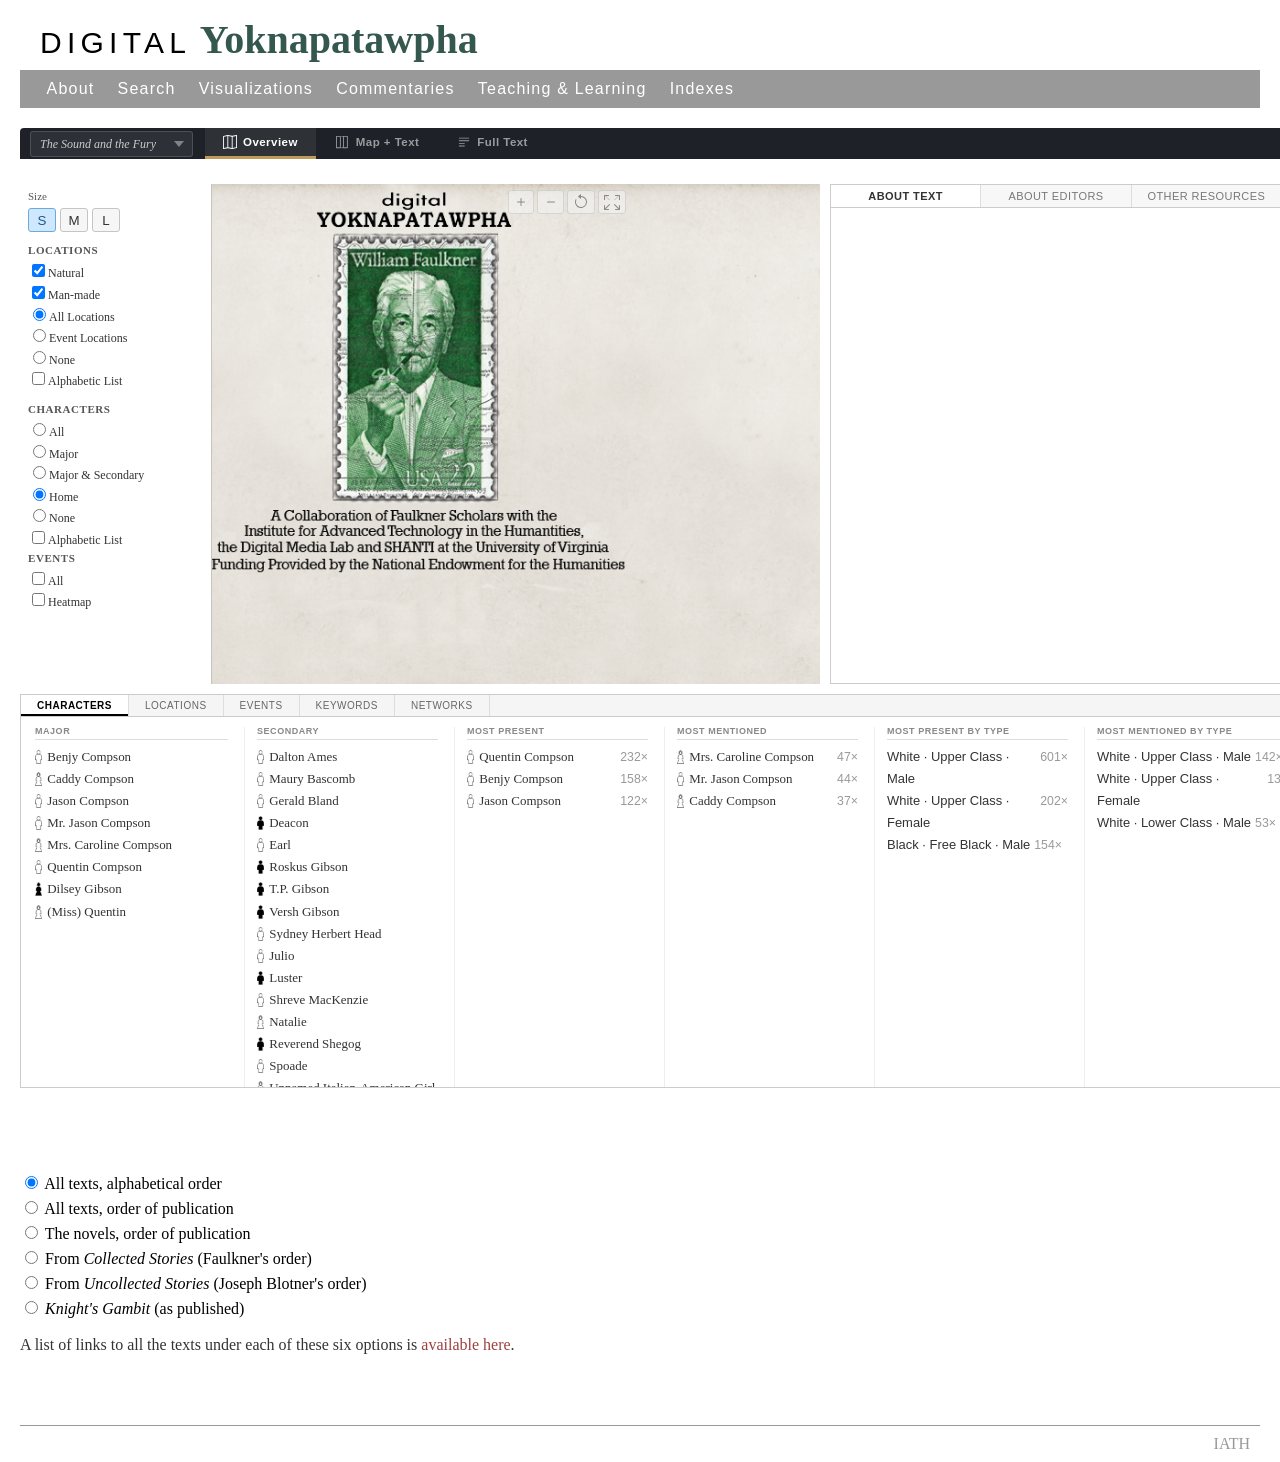
==== commit 8ac22384: "Limit story dropdown to local models; flag unreconciled SF data - Dropdown now lists only The Sound " ====
--- a/sound_and_the_fury_model/DIGITAL Yoknapatawpha.html
+++ b/sound_and_the_fury_model/DIGITAL Yoknapatawpha.html
@@ -397,7 +397,7 @@
 							if (v['display_name']) _assocNames.push(v['display_name']);
 						});
 					}
-					_assocEl.textContent = _assocNames.join(', ') || '';
+					_assocEl.textContent = _assocNames.join(', ') || 'Data not reconciled yet';
 					_assocEl.closest('.dy-title-row').style.display = _assocNames.length ? '' : 'none';
 				}
 
@@ -463,7 +463,7 @@
 					if (_t['page_start'] && _t['page_stop']) {
 						_pubHdr += '<span class="ft-pub-row"><span class="ft-pub-label">Pages: </span>' + _t['page_start'] + '&#x2013;' + _t['page_stop'] + '</span>';
 					}
-					_pubHdr += '<span class="ft-pub-row"><span class="ft-pub-label">Manuscript images: </span><a href="https://faulkner.drupal.shanti.virginia.edu/node/7862?canvas" target="_blank" rel="noopener">View manuscript images at Digital Yoknapatawpha</a></span>';
+					_pubHdr += '<span class="ft-pub-row"><span class="ft-pub-label">Manuscript images: </span><em class="ft-unreconciled">Data not reconciled yet</em></span>';
 					_pubHdr += '</div>';
 
 					// Build citation block
@@ -554,7 +554,7 @@
 								});
 								html += '<div class="ft-res-section">';
 								html += '<h4 class="ft-res-heading">Teaching</h4>';
-								html += '<ul class="ft-res-list">' + (teachItems || '<li class="ft-res-empty">No lessons available</li>') + '</ul>';
+								html += '<ul class="ft-res-list">' + (teachItems || '<li class="ft-res-empty">Data not reconciled yet</li>') + '</ul>';
 								html += '</div>';
 
 								// ── Archive ───────────────────────────────
@@ -570,7 +570,7 @@
 								}
 								html += '<div class="ft-res-section">';
 								html += '<h4 class="ft-res-heading">Archive</h4>';
-								html += '<ul class="ft-res-list">' + (archiveItems || '<li class="ft-res-empty">No archive resources</li>') + '</ul>';
+								html += '<ul class="ft-res-list">' + (archiveItems || '<li class="ft-res-empty">Data not reconciled yet</li>') + '</ul>';
 								html += '</div>';
 
 								// ── Visualizations ────────────────────────
--- a/sound_and_the_fury_model/dy-mockup.css
+++ b/sound_and_the_fury_model/dy-mockup.css
@@ -859,6 +859,13 @@
 		flex: 0 0 auto;
 		padding: 6px 0;
 		margin-top: auto;
+	}
+
+	/* Placeholder where mockup data has not been reconciled with DY yet */
+	.ft-unreconciled,
+	.ft-res-empty {
+		color: #a08a5a;
+		font-style: italic;
 	}
 
 	/* ── Other Resources view inside right panel ──────────────────── */
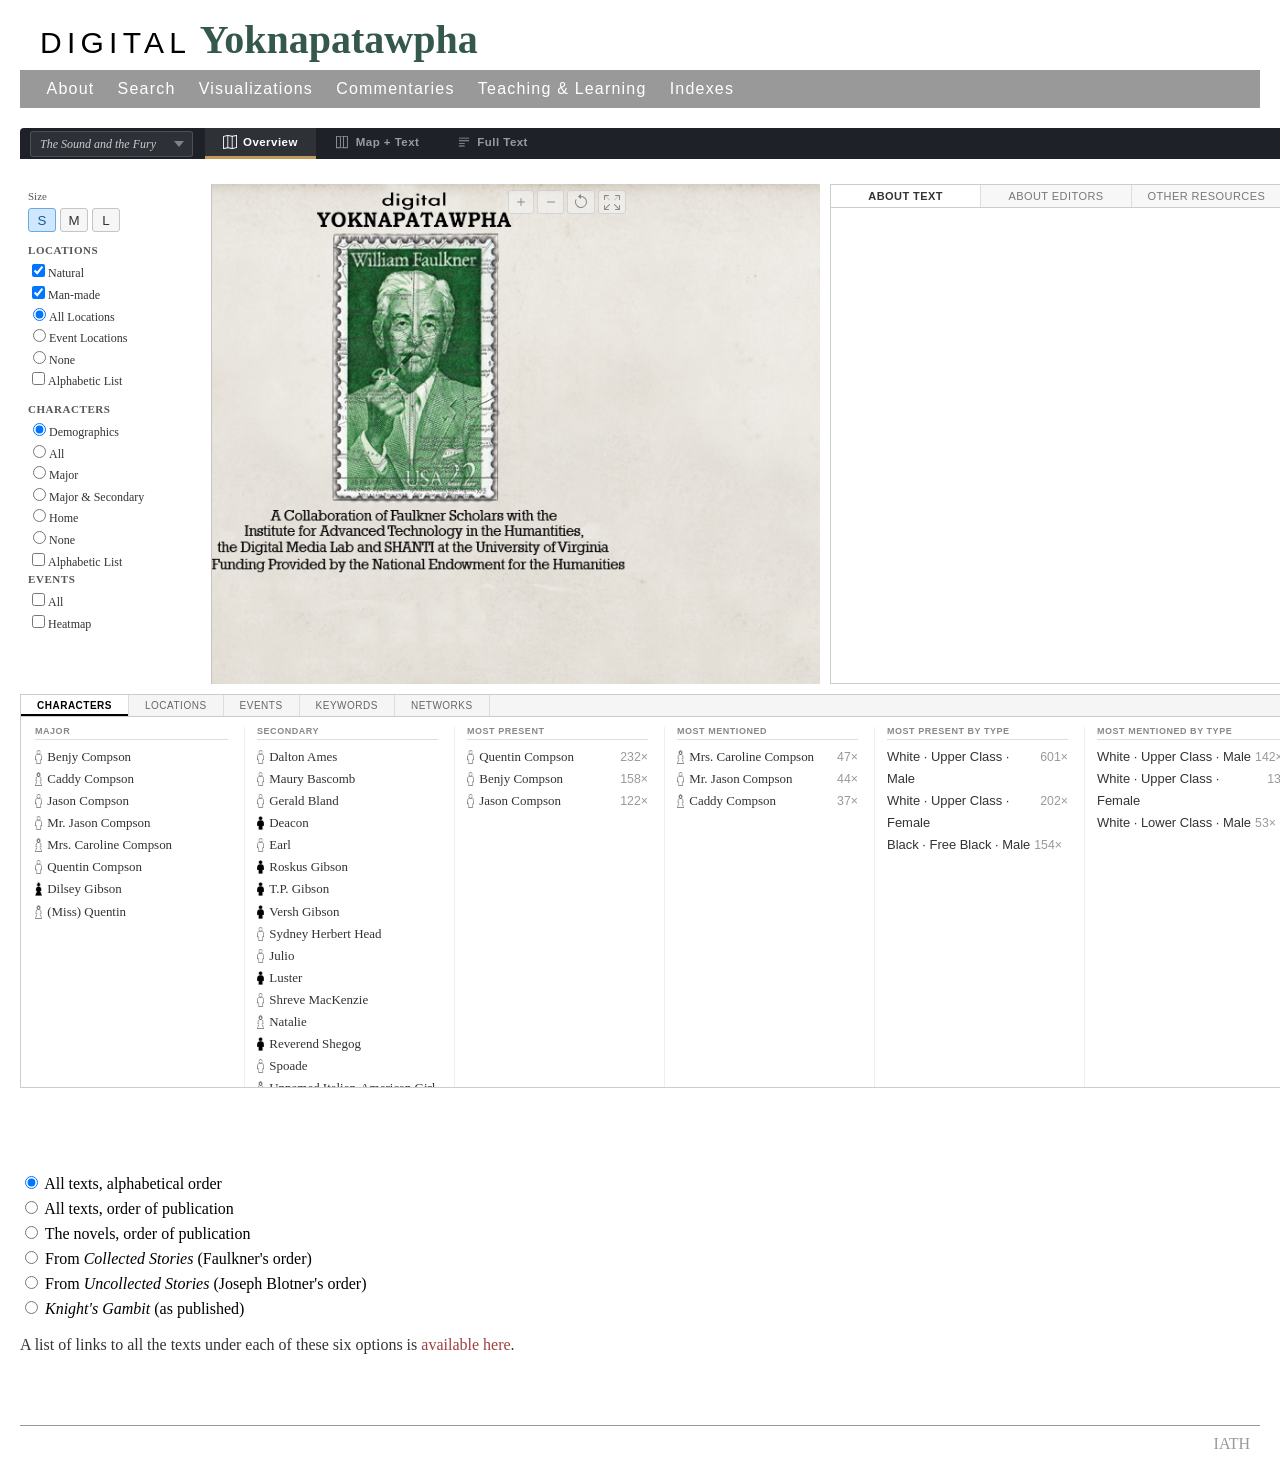
==== commit c3804c49: "Overview: group characters by demographics instead of home location Home was the default, but most c" ====
--- a/sound_and_the_fury_model/DIGITAL Yoknapatawpha.html
+++ b/sound_and_the_fury_model/DIGITAL Yoknapatawpha.html
@@ -2192,10 +2192,10 @@
 					<span class="ft-sec-sep"></span>
 					<span class="ft-sec-label">Section</span>
 					<!-- data-sec must match the .ft-section-num text emitted by build_text_data.py -->
-					<button class="ft-sec-btn" data-sec="April Seventh, 1928." title="Benjy — April Seventh, 1928">Benjy</button>
-					<button class="ft-sec-btn" data-sec="June Second, 1910." title="Quentin — June Second, 1910">Quentin</button>
-					<button class="ft-sec-btn" data-sec="April Sixth, 1928." title="Jason — April Sixth, 1928">Jason</button>
-					<button class="ft-sec-btn" data-sec="April Eighth, 1928." title="Dilsey — April Eighth, 1928">Dilsey</button>
+					<button class="ft-sec-btn" data-sec="April Seventh, 1928." title="Benjy &mdash; April Seventh, 1928">April 7, 1928</button>
+					<button class="ft-sec-btn" data-sec="June Second, 1910." title="Quentin &mdash; June Second, 1910">June 2, 1910</button>
+					<button class="ft-sec-btn" data-sec="April Sixth, 1928." title="Jason &mdash; April Sixth, 1928">April 6, 1928</button>
+					<button class="ft-sec-btn" data-sec="April Eighth, 1928." title="Dilsey &mdash; April Eighth, 1928">April 8, 1928</button>
 					<button class="ft-sec-nav-btn" id="ft-sec-prev" title="Previous section / page">&#9664;</button>
 					<span id="ft-read-pos-label"></span>
 					<button class="ft-sec-nav-btn" id="ft-sec-next" title="Next section / page">&#9654;</button>
@@ -2211,14 +2211,20 @@
 						<input type="checkbox" id="ft-show-events-check">
 						<span class="ft-pipe-label">| Event Boundaries |</span>
 					</label>
+					<span class="ft-sec-sep"></span>
+					<button class="ft-fontsize-btn" id="ft-print-btn" title="Print / save as PDF with the annotations currently shown">
+						<svg xmlns="http://www.w3.org/2000/svg" width="14" height="14" fill="currentColor" viewBox="0 0 16 16"><path d="M2.5 8a.5.5 0 1 0 0-1 .5.5 0 0 0 0 1z"/><path d="M5 1a2 2 0 0 0-2 2v2H2a2 2 0 0 0-2 2v3a2 2 0 0 0 2 2h1v1a2 2 0 0 0 2 2h6a2 2 0 0 0 2-2v-1h1a2 2 0 0 0 2-2V7a2 2 0 0 0-2-2h-1V3a2 2 0 0 0-2-2H5zM4 3a1 1 0 0 1 1-1h6a1 1 0 0 1 1 1v2H4V3zm1 5a2 2 0 0 0-2 2v1H2a1 1 0 0 1-1-1V7a1 1 0 0 1 1-1h12a1 1 0 0 1 1 1v3a1 1 0 0 1-1 1h-1v-1a2 2 0 0 0-2-2H5zm7 2v3a1 1 0 0 1-1 1H5a1 1 0 0 1-1-1v-3a1 1 0 0 1 1-1h6a1 1 0 0 1 1 1z"/></svg>
+					</button>
 				</div>
 			</div>
+			<div id="ft-print-header" aria-hidden="true"></div>
 			<div id="ft-events-view" style="display:none">
 				<div class="ft-placeholder">
 					<p>Navigate to an event using the controls below<br>to see the corresponding passage from the story.</p>
 				</div>
 			</div>
 			<div id="ft-highlight-view"></div>
+			<div id="ft-print-appendix" aria-hidden="true"></div>
 			<div id="ft-about-view"></div>
 			<div id="ft-about-editors-view"></div>
 			<div id="ft-other-resources"></div>
@@ -2258,7 +2264,7 @@
 					<span id="coords" style="display:none">2491, 1690</span>
 				</div>
 				<div id="sections" style="display: block;">
-				<div class="section section_item" id="s_0" title="I" data-text="RE" data-start="119" data-stop="121" style="left: 0px; width: 145.455px;">I</div><div class="section section_item" id="s_1" title="II" data-text="RE" data-start="121" data-stop="124" style="left: 145.455px; width: 218.182px;">II</div><div class="section section_item" id="s_2" title="III" data-text="RE" data-start="124" data-stop="126" style="left: 363.636px; width: 145.455px;">III</div><div class="section section_item" id="s_3" title="IV" data-text="RE" data-start="126" data-stop="129" style="left: 509.091px; width: 218.182px;">IV</div><div class="section section_item" id="s_4" title="V" data-text="RE" data-start="129" data-stop="130" style="left: 727.273px; width: 72.7273px;">V</div></div>
+				<div class="section section_item" id="s_0" title="Benjy" data-text="SF" data-start="3" data-stop="76" style="left: 0px; width: 183.6px;">April 7, 1928</div><div class="section section_item" id="s_1" title="Quentin" data-text="SF" data-start="76" data-stop="180" style="left: 183.6px; width: 261.6px;">June 2, 1910</div><div class="section section_item" id="s_2" title="Jason" data-text="SF" data-start="180" data-stop="265" style="left: 445.2px; width: 213.8px;">April 6, 1928</div><div class="section section_item" id="s_3" title="Dilsey" data-text="SF" data-start="265" data-stop="322" style="left: 659.0px; width: 141.0px;">April 8, 1928</div></div>
 				<div id="controls">
 					<div id="slider" class="ui-slider ui-slider-horizontal ui-widget ui-widget-content ui-corner-all"><a class="ui-slider-handle ui-state-default ui-corner-all" href="https://faulkner.iath.virginia.edu/?text=RE#" style="left: 0%;"></a></div>
 					<div id="page_play"><input type="button" value="Play" onclick="play()"><input type="button" value="Stop" onclick="stop_play()"></div>
@@ -2555,10 +2561,11 @@
 			<span class="dy-ctrl-maptext-only"><hr class="dy-rank-separator"><label title="Toggle location name labels on the map"><input type="checkbox" id="dy-loc-labels-toggle" checked> Labels</label><br></span>
 			<strong title="Control which characters are displayed on the map">Characters</strong><br>
 			<span class="dy-ctrl-overview-only">
+				<input type="radio" id="characters-demographics" name="characters" onclick="onCharFilterChange();" checked="" title="Group every character by race, class, gender and individual or group">Demographics<br>
 				<input type="radio" id="characters-all" name="characters" onclick="onCharFilterChange();" title="Show all characters across Yoknapatawpha">All<br>
 				<input type="radio" id="characters-major" name="characters" onclick="onCharFilterChange();" title="Show only major characters">Major<br>
 				<input type="radio" id="characters-major-regular" name="characters" onclick="onCharFilterChange();" title="Show major and secondary characters">Major &amp; Secondary<br>
-				<input type="radio" id="characters-home" name="characters" onclick="show_characters_home();contentLayer.draw();" checked="" title="Show characters associated with their home location">Home<br>
+				<input type="radio" id="characters-home" name="characters" onclick="restoreViewFromDemographics();show_characters_home();contentLayer.draw();" title="Show characters associated with their home location">Home<br>
 				<div id="results-checkbox"></div>
 				<input type="radio" id="characters-none" name="characters" onclick="onCharFilterChange();" title="Hide all characters">None<br>
 				<input type="checkbox" id="show_character_list" title="Open an alphabetical list of characters to filter the map">Alphabetic List<br>
@@ -2606,5 +2613,34 @@
 			<div style="text-align:center"><input type="button" onclick="show_specific_characters()" value="Show"><input type="button" onclick="reset_character_selection()" value="Reset"></div>
 		</div><div class="ui-resizable-handle ui-resizable-n" style="z-index: 1000;"></div><div class="ui-resizable-handle ui-resizable-e" style="z-index: 1000;"></div><div class="ui-resizable-handle ui-resizable-s" style="z-index: 1000;"></div><div class="ui-resizable-handle ui-resizable-w" style="z-index: 1000;"></div><div class="ui-resizable-handle ui-resizable-se ui-icon ui-icon-gripsmall-diagonal-se ui-icon-grip-diagonal-se" style="z-index: 1000;"></div><div class="ui-resizable-handle ui-resizable-sw" style="z-index: 1000;"></div><div class="ui-resizable-handle ui-resizable-ne" style="z-index: 1000;"></div><div class="ui-resizable-handle ui-resizable-nw" style="z-index: 1000;"></div></div>
 
+<!-- ── Print options dialog ─────────────────────────────────────── -->
+<div id="ft-print-overlay" hidden>
+	<div id="ft-print-dialog" role="dialog" aria-modal="true" aria-labelledby="ft-print-dlg-title">
+		<h3 id="ft-print-dlg-title">Print / Save as PDF</h3>
+		<p class="ft-print-dlg-note">The complete text is printed. Choose which markup to render inline, and which reference lists to append.</p>
+
+		<fieldset class="ft-print-group">
+			<legend>Text markup</legend>
+			<label><input type="checkbox" id="ftp-mk-events"> Event boundaries</label>
+			<label><input type="checkbox" id="ftp-mk-narrative"> Narrative progression <span class="ft-print-hint">(flashback / flash-forward / linear)</span></label>
+			<label><input type="checkbox" id="ftp-mk-ns"> Narrative status</label>
+			<label><input type="checkbox" id="ftp-mk-temp"> Temporality</label>
+		</fieldset>
+
+		<fieldset class="ft-print-group">
+			<legend>Appendices</legend>
+			<label><input type="checkbox" id="ftp-ap-characters"> Characters <span class="ft-print-hint">names and descriptions</span></label>
+			<label><input type="checkbox" id="ftp-ap-locations"> Locations <span class="ft-print-hint">names and descriptions</span></label>
+			<label><input type="checkbox" id="ftp-ap-events"> Events <span class="ft-print-hint">page, date and summary</span></label>
+			<label><input type="checkbox" id="ftp-ap-keywords"> Keywords <span class="ft-print-hint">with frequencies</span></label>
+		</fieldset>
+
+		<div class="ft-print-actions">
+			<button type="button" id="ftp-cancel">Cancel</button>
+			<button type="button" id="ftp-go" class="ft-print-primary">Print</button>
+		</div>
+	</div>
+</div>
+
 <script src="./dy-mockup.js"></script>
 </body></html>
--- a/sound_and_the_fury_model/dy-mockup.css
+++ b/sound_and_the_fury_model/dy-mockup.css
@@ -868,6 +868,18 @@
 		font-style: italic;
 	}
 
+	/* Year-axis break: the span left of this mark is compressed, not to scale */
+	.dy-yr-break {
+		position: absolute;
+		transform: translateX(-50%);
+		font-size: 11px;
+		font-weight: bold;
+		color: #666;
+		letter-spacing: -1px;
+		pointer-events: none;
+	}
+	.dy-yr-lbl-pre { font-style: italic; color: #777; transform: none; }
+
 	/* ── Other Resources view inside right panel ──────────────────── */
 	#ft-other-resources {
 		display: none;
@@ -1079,6 +1091,7 @@
 	#ft-section-nav {
 		display: flex;
 		align-items: center;
+		flex-wrap: wrap;
 		gap: 5px;
 		padding: 5px 8px;
 	}
@@ -1090,6 +1103,11 @@
 		margin-right: 2px;
 	}
 	.ft-sec-btn {
+		flex: 0 1 auto;
+		min-width: 0;
+		overflow: hidden;
+		text-overflow: ellipsis;
+		white-space: nowrap;
 		padding: 2px 9px;
 		border: 1px solid #ccc;
 		border-radius: 3px;
@@ -2042,3 +2060,214 @@
 			font-size: 1rem;
 			line-height: 1.5rem;
 		}
+
+	/* ══════════════════════════════════════════════════════════
+	   PRINT / PDF  — Full Text mode
+	   Keeps the reading column and whatever annotations are switched
+	   on; everything else is chrome and is dropped.
+	   ══════════════════════════════════════════════════════════ */
+	#ft-print-header { display: none; }
+	/* Only ever rendered by the print stylesheet. */
+	#ft-print-doc { display: none; }
+
+	/* ── Print options dialog ─────────────────────────────────────── */
+	#ft-print-overlay {
+		position: fixed;
+		inset: 0;
+		z-index: 9000;
+		background: rgba(0,0,0,0.35);
+		display: flex;
+		align-items: center;
+		justify-content: center;
+	}
+	#ft-print-overlay[hidden] { display: none; }
+	#ft-print-dialog {
+		width: 420px;
+		max-width: 92vw;
+		max-height: 88vh;
+		overflow-y: auto;
+		background: #fff;
+		border: 1px solid #bbb;
+		border-radius: 4px;
+		box-shadow: 0 6px 28px rgba(0,0,0,0.3);
+		padding: 18px 20px 14px;
+		font-family: Trebuchet MS, Tahoma, sans-serif;
+		font-size: 12px;
+		color: #333;
+	}
+	#ft-print-dialog h3 {
+		margin: 0 0 6px;
+		font-family: Georgia, 'Times New Roman', serif;
+		font-size: 16px;
+	}
+	.ft-print-dlg-note { margin: 0 0 12px; color: #666; line-height: 1.45; }
+	.ft-print-group {
+		border: 1px solid #e0e0e0;
+		border-radius: 3px;
+		margin: 0 0 12px;
+		padding: 8px 10px 10px;
+	}
+	.ft-print-group legend {
+		padding: 0 5px;
+		font-size: 10px;
+		text-transform: uppercase;
+		letter-spacing: 0.07em;
+		color: #888;
+	}
+	.ft-print-group label {
+		display: flex;
+		align-items: baseline;
+		gap: 6px;
+		margin: 4px 0;
+		cursor: pointer;
+	}
+	.ft-print-hint { color: #999; font-size: 11px; }
+	.ft-print-actions { display: flex; justify-content: flex-end; gap: 8px; }
+	.ft-print-actions button {
+		padding: 5px 14px;
+		border: 1px solid #bbb;
+		border-radius: 3px;
+		background: #f4f4f4;
+		cursor: pointer;
+		font-size: 12px;
+	}
+	.ft-print-actions button:hover { background: #e8e8e8; }
+	.ft-print-actions .ft-print-primary {
+		background: #3a4a5a;
+		border-color: #33414f;
+		color: #fff;
+	}
+	.ft-print-actions .ft-print-primary:hover { background: #46596c; }
+
+	/* Appendices are print-only */
+	#ft-print-appendix { display: none; }
+
+	@media print {
+		@page { margin: 18mm 16mm; }
+
+		html, body {
+			background: #fff !important;
+			height: auto !important;
+			overflow: visible !important;
+			margin: 0 !important;
+			padding: 0 !important;
+		}
+
+		/* Annotation colours are the point of the printout, so keep them. */
+		body, body * {
+			-webkit-print-color-adjust: exact !important;
+			print-color-adjust: exact !important;
+		}
+
+		/* Everything except the print container is dropped. The reading column has
+		   been moved onto <body>, so none of the app's fixed/scrolling parents
+		   apply to it any more. */
+		body.dy-printing > * { display: none !important; }
+		body.dy-printing > #ft-print-doc { display: block !important; }
+
+		#ft-print-doc {
+			position: static !important;
+			width: auto !important;
+			height: auto !important;
+			max-height: none !important;
+			margin: 0 !important;
+			padding: 0 !important;
+			overflow: visible !important;
+			background: #fff !important;
+		}
+		#ft-print-doc #ft-highlight-view {
+			display: block !important;
+			position: static !important;
+			flex: none !important;
+			width: auto !important;
+			height: auto !important;
+			min-height: 0 !important;
+			max-height: none !important;
+			overflow: visible !important;
+			margin: 0 !important;
+			padding: 0 !important;
+			border: none !important;
+			background: none !important;
+			font-size: 11pt;
+			line-height: 1.55;
+			column-count: 1 !important;
+		}
+		#ft-print-doc #ft-highlight-view .ft-hl-section { display: block !important; }
+		#ft-print-doc #ft-highlight-view .ft-hl-span    { display: inline !important; visibility: visible !important; }
+
+		/* Spans are clickable on screen; drop the affordances but keep the
+		   deliberate markup (colour, borders, temporality background images). */
+		#ft-print-doc #ft-highlight-view .ft-hl-span {
+			cursor: auto !important;
+			background-color: transparent !important;
+			border-radius: 0 !important;
+			box-shadow: none !important;
+			opacity: 1 !important;
+		}
+		#ft-print-doc #ft-highlight-view a {
+			color: inherit !important;
+			text-decoration: none !important;
+		}
+		#ft-print-doc #ft-highlight-view p {
+			display: block !important;
+			orphans: 2;
+			widows: 2;
+		}
+		#ft-print-doc .ft-section-num {
+			break-before: page;
+			page-break-before: always;
+			margin-top: 0;
+		}
+		#ft-print-doc .ft-section-num:first-child { break-before: auto; page-break-before: auto; }
+
+		.ft-print-head {
+			margin-bottom: 16pt;
+			padding-bottom: 9pt;
+			border-bottom: 2px solid #333;
+			font-family: Georgia, 'Times New Roman', serif;
+		}
+		.ft-print-brand {
+			font-family: Trebuchet MS, Tahoma, sans-serif;
+			font-size: 8pt;
+			font-weight: bold;
+			letter-spacing: 0.14em;
+			text-transform: uppercase;
+			color: #666;
+			margin-bottom: 6pt;
+		}
+		.ft-print-title { font-size: 17pt; font-weight: bold; margin-bottom: 5pt; }
+		.ft-print-pub   { font-size: 9.5pt; color: #333; margin-top: 1pt; }
+		.ft-print-meta  { font-size: 8.5pt; color: #666; margin-top: 1pt; }
+		.ft-print-meta:first-of-type { margin-top: 6pt; }
+
+		/* Always print the complete text, whatever the on-screen reading mode. */
+		#ft-print-overlay { display: none !important; }
+
+		/* Appendices */
+		#ft-print-appendix {
+			display: block !important;
+			break-before: page;
+			page-break-before: always;
+		}
+		#ft-print-appendix:empty { display: none !important; }
+		.ft-appx { break-before: page; page-break-before: always; }
+		.ft-appx:first-child { break-before: auto; page-break-before: auto; }
+		.ft-appx-title {
+			font-family: Georgia, 'Times New Roman', serif;
+			font-size: 13pt;
+			margin: 0 0 8pt;
+			padding-bottom: 4pt;
+			border-bottom: 1px solid #999;
+		}
+		.ft-appx-list { margin: 0; font-size: 9.5pt; line-height: 1.45; }
+		.ft-appx-list dt {
+			font-weight: bold;
+			margin-top: 6pt;
+			break-after: avoid;
+			page-break-after: avoid;
+		}
+		.ft-appx-list dd { margin: 0 0 0 12pt; }
+		.ft-appx-meta { display: block; color: #555; font-size: 8.5pt; font-style: italic; }
+		.ft-appx-desc { display: block; }
+	}
+
